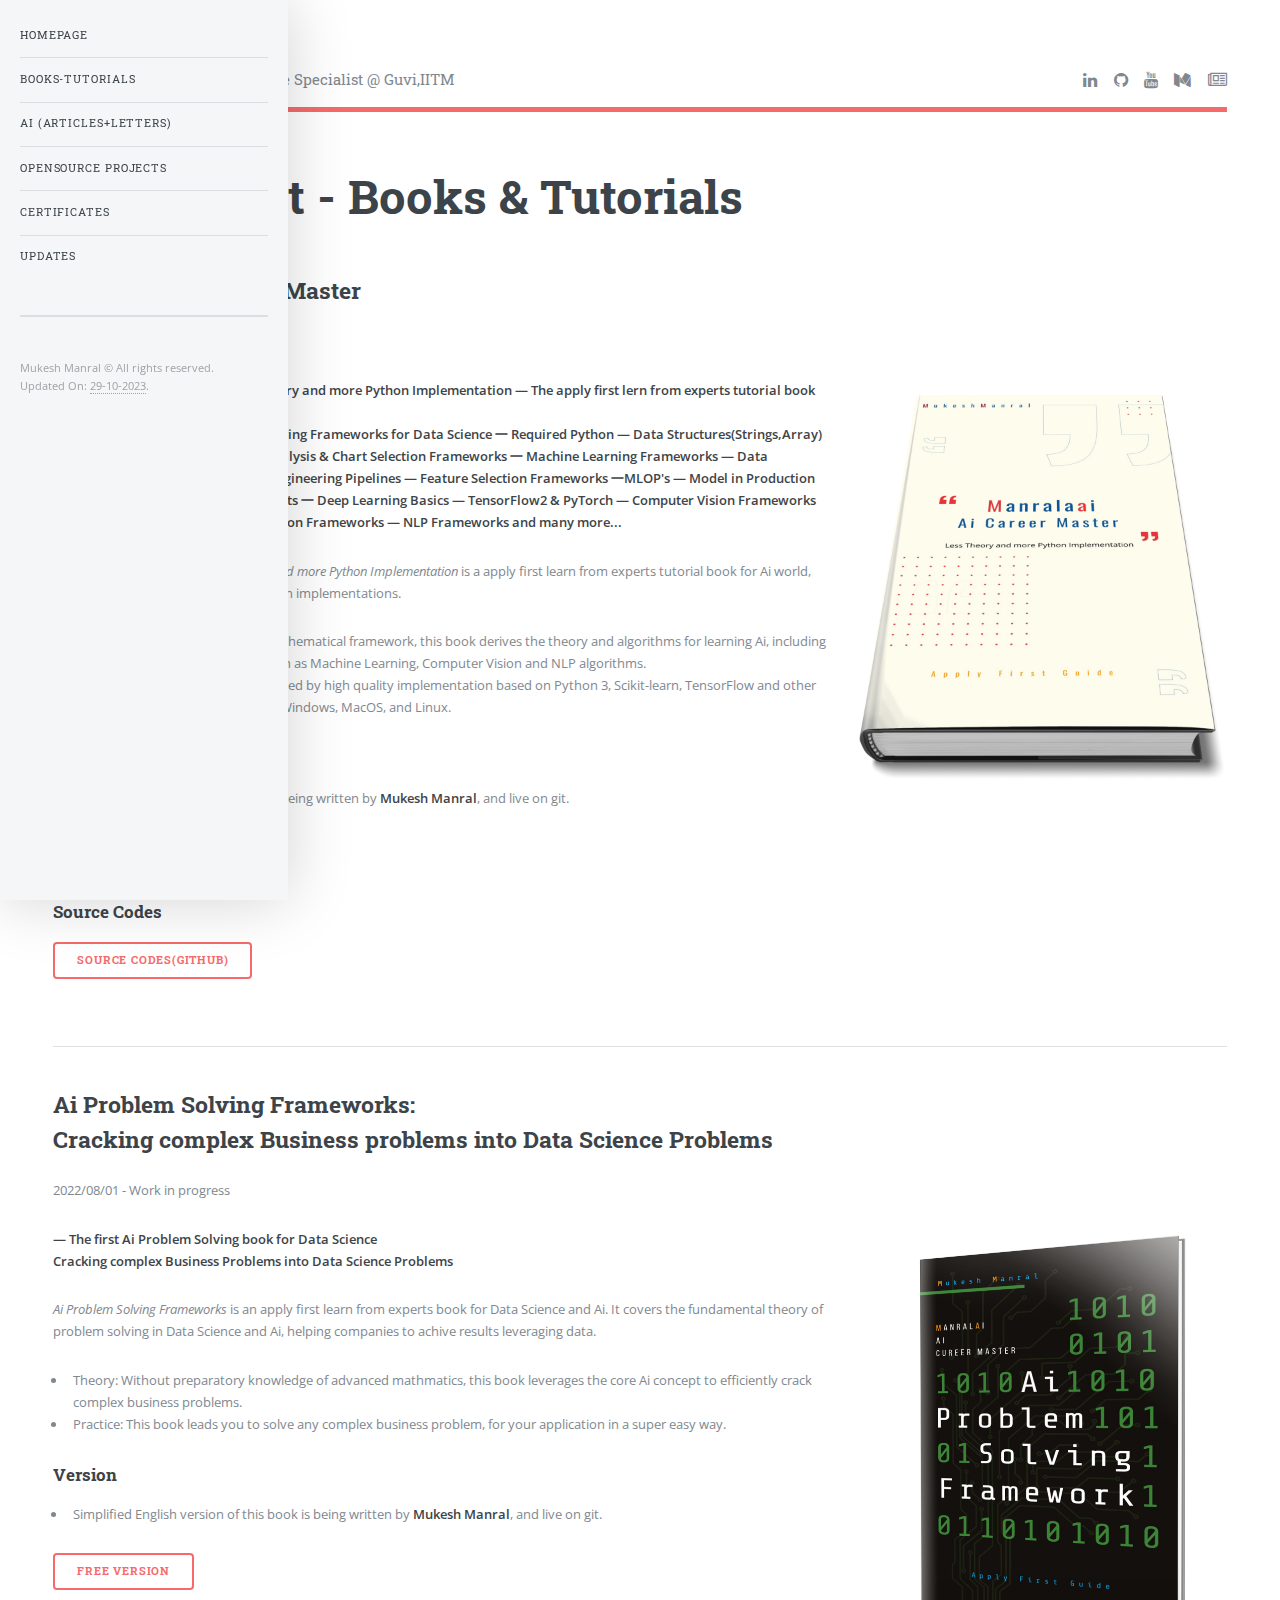
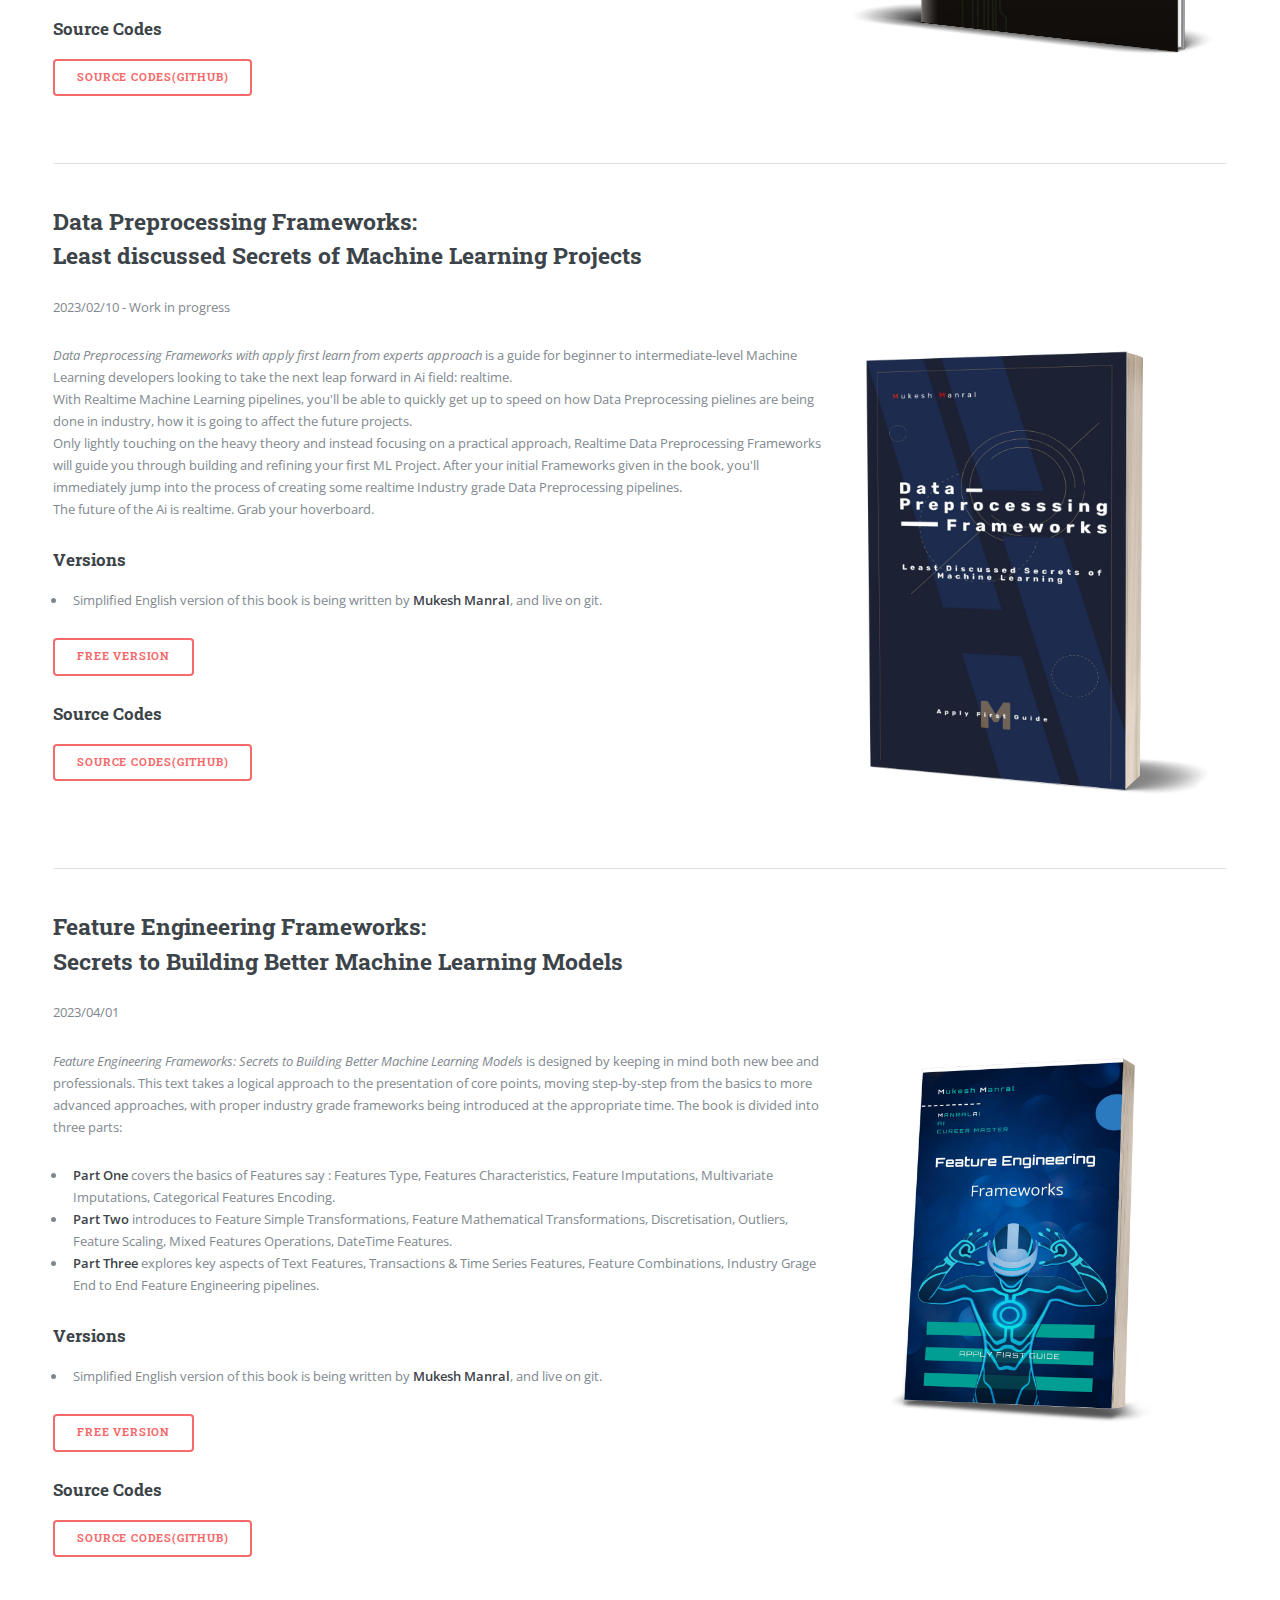
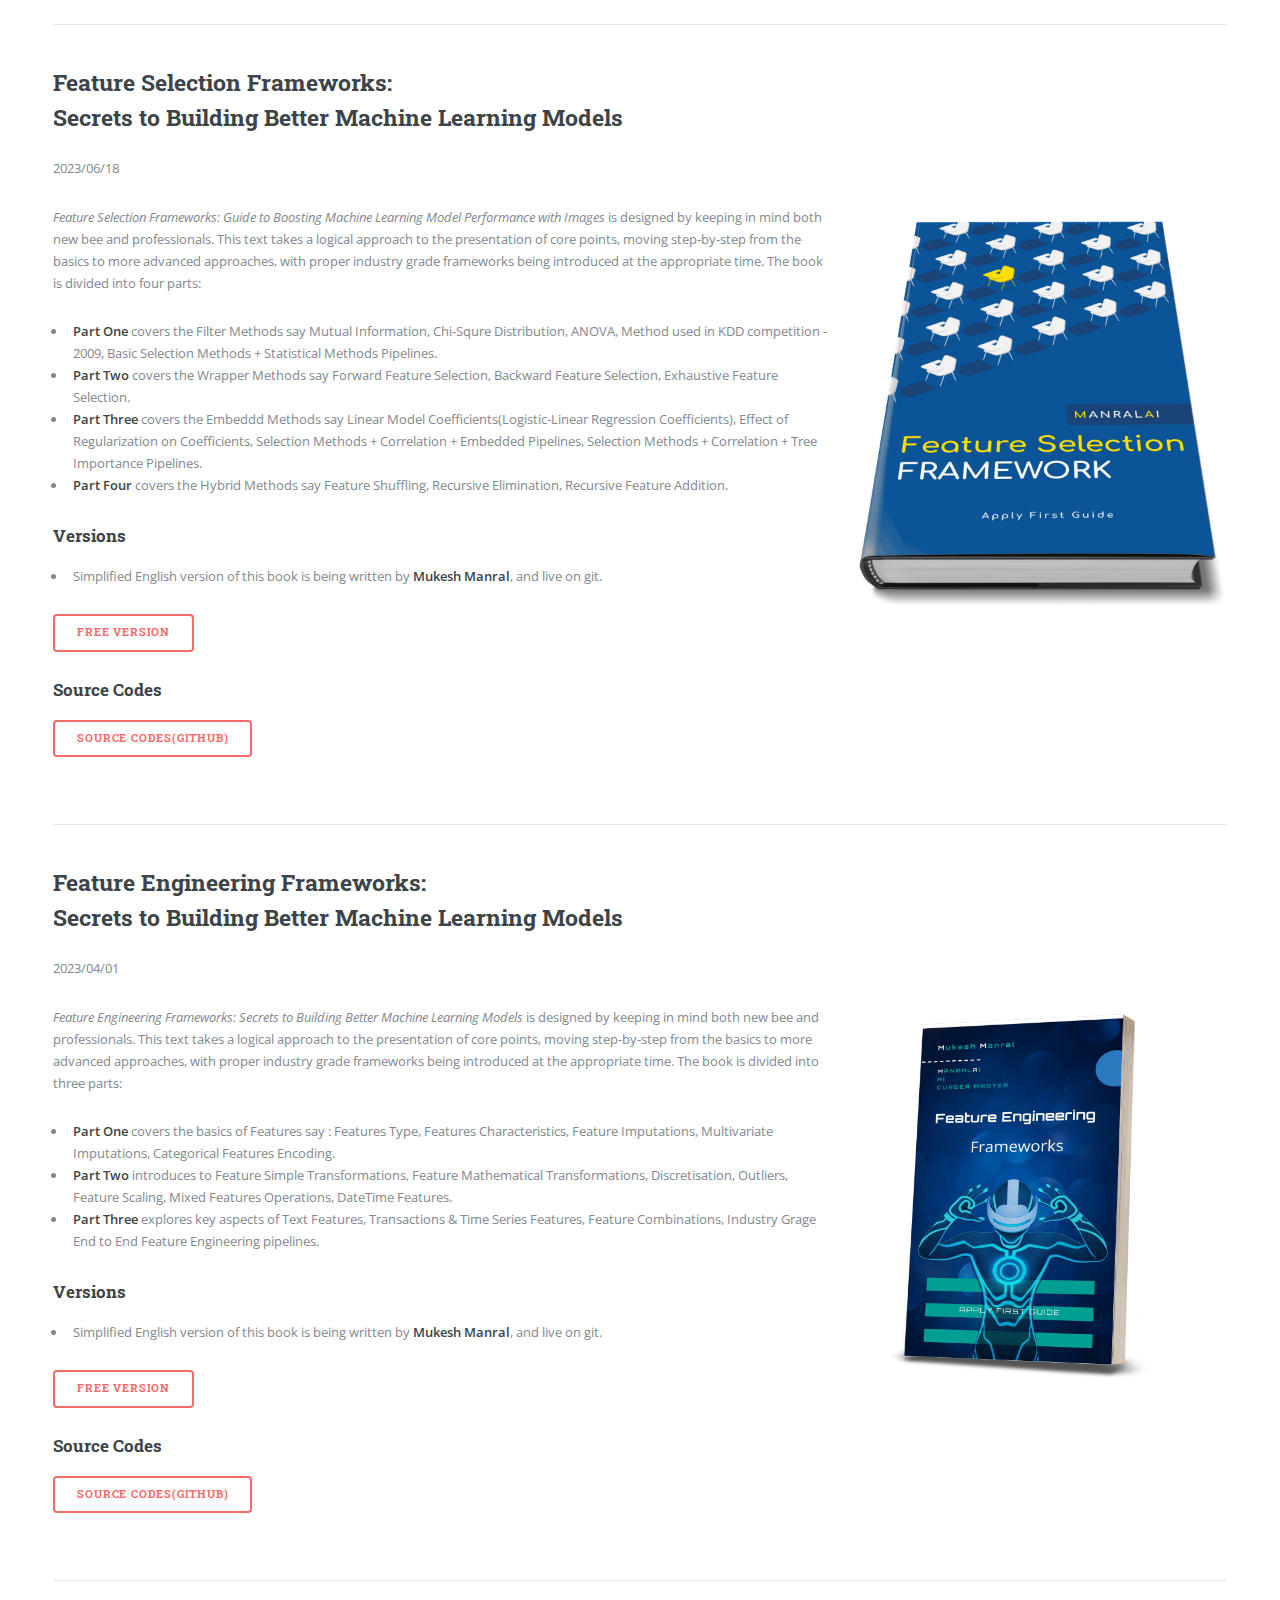
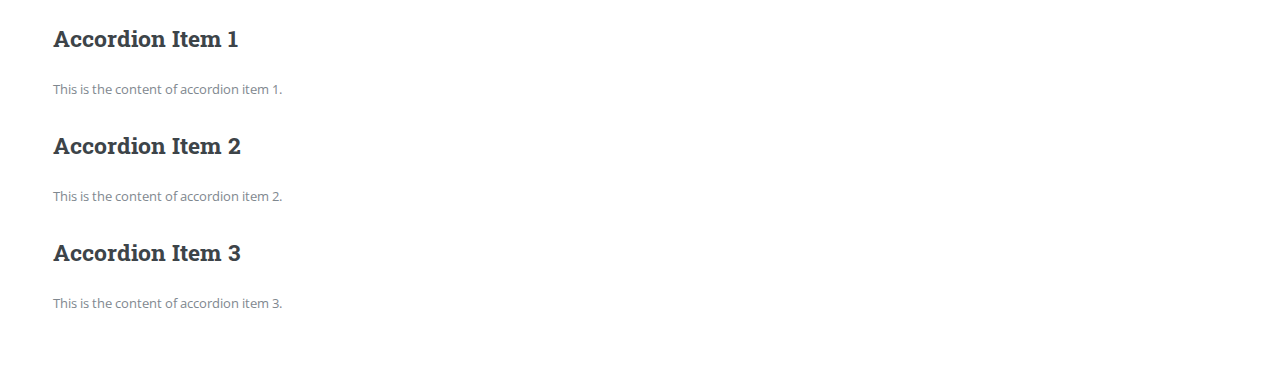
==== book.html @ 551c44ee "updated original code" ====
<!DOCTYPE HTML>
<html>
  <head>
    <title>Mukesh Manral - Books & Courses</title>
    <meta charset="utf-8" />
    <meta name="viewport" content="width=device-width, initial-scale=1, user-scalable=no" />
    <link rel="stylesheet" href="assets/css/main.css" />
  </head>
  <body class="is-preload">
    
    <!-- Wrapper -->
      <div id="wrapper">
        
        <!-- Main -->
          <div id="main">
            <div class="inner">
              
              <!-- Header -->
                <header id="header">
                  <a href="index.html" class="logo"><strong>Mukesh Manral</strong>, ex-Data Science Specialist @ Guvi,IITM </a>
                  <ul class="icons">
                    <li><a href="https://www.linkedin.com/in/mukesh-manral" class="icon fa-linkedin"><span class="label">Linkedin</span></a></li>
                    <li><a href="https://github.com/MvMukesh" class="icon fa-github"><span class="label">Github</span></a></li>
                    <li><a href="https://www.youtube.com/@manralai" class="icon fa-youtube"><span class="label">Youtube</span></a></li>
                    <li><a href="https://medium.com/@manralai/lists" class="icon fa-medium"><span class="label">Medium</span></a></li>
                    <li><a href="https://www.linkedin.com/newsletters/6872441622500585472/" class="icon fa-newspaper-o"><span class="label">NewsLetter</span></a></li>
                    <!--
                    <li><a href="https://www.facebook.com/" class="icon fa-facebook"><span class="label">Facebook</span></a></li>
                    <li><a href="https://scholar.google.com/citations?user=" class="icon fa-google"><span class="label">Google</span></a></li>
                    <li><a href="https://twitter.com/" class="icon fa-twitter"><span class="label">Twitter</span></a></li>
                    -->
                  </ul>
                </header>
              
              <!-- Content -->
                <section>
                  <header class="main">
                    <h1>Apply First - Books & Tutorials</h1>
                  </header>
                  
                  <h2 id="aiCarrerMaster">Manralai - Ai Career Master </h2>
                  <p>2022/03/01 - Work in progress</p>
                  <div class="row">
                    <div class="col-8 col-12-medium">
                      <p><strong><u>Manralai-Ai Career Master:</u> Less Theory and more Python Implementation — The apply first lern from experts tutorial book covering all implementations. <br/>Statistics Frameworks 一Problem Solving Frameworks for Data Science 一 Required Python — Data Structures(Strings,Array) and Algorithms in Python 一 Data Analysis & Chart Selection Frameworks 一 Machine Learning Frameworks — Data Preprocessing Pipelines — Feature Engineering Pipelines — Feature Selection Frameworks 一MLOP's — Model in Production — Monitoring and Testing Deployments 一 Deep Learning Basics — TensorFlow2 & PyTorch — Computer Vision Frameworks — Image Classification, Object Detection Frameworks — NLP Frameworks and many more...</strong>
                      </p>
                      <p><i>Manralai-Ai Career Master: Less Theory and more Python Implementation</i> is a apply first learn from experts tutorial book for Ai world, with explanation of theory using Python implementations.</p>
                      <ul>
                        <li>Theory: Starting from a uniform mathematical framework, this book derives the theory and algorithms for learning Ai, including all major algorithms of Ai world, such as Machine Learning, Computer Vision and NLP algorithms.</li>
                        <li>Practice: Every chapter is accompanied by high quality implementation based on Python 3, Scikit-learn, TensorFlow and other required libs, fully compatible with Windows, MacOS, and Linux.</li>
                      </ul>
                      <h3>Version</h3>
                      <ul>
                        <li>First English version of this book is being written by <strong>Mukesh Manral</strong>, and live on git.</li>
                      </ul>
                      <ul class="actions">
                        <li><a href="https://github.com/MvMukesh/Manralai-AiCareerMaster" class="button">Free Version</a></li>
                        <!-- <li><a href="http://www.amazon.com/TO-BE-UPPDATED" class="button">Buy in Amazon</a></li> -->
                      </ul>
                      <h3>Source Codes</h3>
                      <ul class="actions">
                        <li><a href="https://github.com/MvMukesh/Manralai-AiCareerMaster" class="button">Source Codes(GitHub)</a></li>
                      </ul>
                    </div>
                    <div class="col-4 col-12-medium">
                      <span class="image fit">
                        <img src="images/book/manralai-book.png" alt="book_coveruky" />
                        <!--<img src="images/book/rlzh2023.jpg" alt="" /> 
                        <img src="images/book/rl.jpg" alt="" /> -->
                      </span>
                    </div>
                  </div>
                  
                  <hr class="major" />
                  
                  <h2 id="problemSolving">Ai Problem Solving Frameworks: <br/> Cracking complex Business problems into Data Science Problems</h2>
                  <p>2022/08/01  - Work in progress</p>
                  <div class="row">
                    <div class="col-8 col-12-medium">
                      <p><strong> — The first Ai Problem Solving book for Data Science<br/> Cracking complex Business Problems into Data Science Problems</strong></p>
                      <p><i>Ai Problem Solving Frameworks</i> is an apply first learn from experts book for Data Science and Ai. It covers the fundamental theory of problem solving in Data Science and Ai, helping companies to achive results leveraging data.</p>
                      <ul>
                        <li>Theory: Without preparatory knowledge of advanced mathmatics, this book leverages the core Ai concept to efficiently crack complex business problems.</li>
                        <li>Practice: This book leads you to solve any complex business problem, for your application in a super easy way.</li>
                      </ul>
                      <h3>Version</h3>
                      <ul>
                        <li>Simplified English version of this book is being written by <strong>Mukesh Manral</strong>, and live on git.</li>
                      </ul>
                      <ul class="actions">
                        <li><a href="https://github.com/MvMukesh/ProblemSolving-FrameWork-ML" class="button">Free Version</a></li>
                      </ul>
                      <h3>Source Codes</h3>
                      <ul class="actions">
                        <li><a href="https://github.com/MvMukesh/ProblemSolving-FrameWork-ML" class="button">SOURCE CODES(GITHUB)</a></li>
                      </ul>
                    </div>
                    <div class="col-4 col-12-medium">
                      <span class="image fit">
                        <img src="images/book/problemSolving-book.png" alt="book_cover" />
                      </span>
                    </div>
                  </div>
                  
                  <hr class="major" />
                  
                  <h2 id="dataPreprocessing">Data Preprocessing Frameworks: <br/> Least discussed Secrets of Machine Learning Projects</h2>
                  <p>2023/02/10 - Work in progress</p>
                  <div class="row">
                    <div class="col-8 col-12-medium">
                      <p><i>Data Preprocessing Frameworks with apply first learn from experts approach</i> is a guide for beginner to intermediate-level Machine Learning developers looking to take the next leap forward in Ai field: realtime.<br/>
                        With Realtime Machine Learning pipelines, you'll be able to quickly get up to speed on how Data Preprocessing pielines are being done in industry, how it is going to affect the future projects.<br/>
                        Only lightly touching on the heavy theory and instead focusing on a practical approach, Realtime Data Preprocessing Frameworks will guide you through building and refining your first ML Project. After your initial Frameworks given in the book, you'll immediately jump into the process of creating some realtime Industry grade Data Preprocessing pipelines.<br/>
                        The future of the Ai is realtime. Grab your hoverboard.
                      </p>
                      <h3>Versions</h3>
                      <ul>
                        <li>Simplified English version of this book is being written by <strong>Mukesh Manral</strong>, and live on git.</li>
                      </ul>
                      <ul class="actions">
                        <li><a href="https://github.com/MvMukesh/DataPreprocessing-Framework-ML" class="button">Free Version</a></li>
                      </ul>
                      <h3>Source Codes</h3>
                      <ul class="actions">
                        <li><a href="https://github.com/MvMukesh/DataPreprocessing-Framework-ML" class="button">SOURCE CODES(GITHUB)</a></li>
                      </ul>
                    </div>
                    <div class="col-4 col-12-medium">
                      <span class="image fit">
                        <img src="images/book/preprocess.png" alt="" />
                      </span>
                    </div>
                  </div>
                  
                  <hr class="major" />
                  
                  <h2 id="featureEngineering">Feature Engineering Frameworks: <br/>Secrets to Building Better Machine Learning Models</h2>
                  <p>2023/04/01</p>
                  <div class="row">
                    <div class="col-8 col-12-medium">
                      <p><i>Feature Engineering Frameworks: Secrets to Building Better Machine Learning Models</i> is designed by keeping in mind both new bee and professionals. This text takes a logical approach to the presentation of core points, moving step-by-step from the basics to more advanced approaches, with proper industry grade frameworks being introduced at the appropriate time. The book is divided into three parts:</p>
                      <ul>
                        <li><strong>Part One</strong> covers the basics of Features say : Features Type, Features Characteristics, Feature Imputations, Multivariate Imputations, Categorical Features Encoding.</li>
                        <li><strong>Part Two</strong> introduces to Feature Simple Transformations, Feature Mathematical Transformations, Discretisation, Outliers, Feature Scaling, Mixed Features Operations, DateTime Features.</li>
                        <li><strong>Part Three</strong> explores key aspects of Text Features, Transactions & Time Series Features, Feature Combinations, Industry Grage End to End Feature Engineering pipelines.</li>
                      </ul>
                      <h3>Versions</h3>
                      <ul>
                        <li>Simplified English version of this book is being written by <strong>Mukesh Manral</strong>, and live on git.</li>
                      </ul>
                      <ul class="actions">
                        <li><a href="https://github.com/MvMukesh/FeatureEngineering-Framework-ML" class="button">Free Version</a></li>
                      </ul>
                      <h3>Source Codes</h3>
                      <ul class="actions">
                        <li><a href="https://github.com/MvMukesh/FeatureEngineering-Framework-ML" class="button">Source Codes(GitHub)</a></li>
                      </ul>
                    </div>
                    <div class="col-4 col-12-medium">
                      <span class="image fit">
                        <img src="images/book/features-book.png" alt="" />
                      </span>
                    </div>
                  </div>
                  
                  <hr class="major" />
                  
                  <h2 id="featureSelection">Feature Selection Frameworks: <br/>Secrets to Building Better Machine Learning Models</h2>
                  <p>2023/06/18</p>
                  <div class="row">
                    <div class="col-8 col-12-medium">
                      <p><i>Feature Selection Frameworks: Guide to Boosting Machine Learning Model Performance with Images</i> is designed by keeping in mind both new bee and professionals. This text takes a logical approach to the presentation of core points, moving step-by-step from the basics to more advanced approaches, with proper industry grade frameworks being introduced at the appropriate time. The book is divided into four parts:</p>
                      <ul>
                        <li><strong>Part One</strong> covers the Filter Methods say Mutual Information, Chi-Squre Distribution, ANOVA, Method used in KDD competition - 2009, Basic Selection Methods + Statistical Methods Pipelines.</li>
                        <li><strong>Part Two</strong> covers the Wrapper Methods say Forward Feature Selection, Backward Feature Selection, Exhaustive Feature Selection.</li>
                        <li><strong>Part Three</strong> covers the Embeddd Methods say Linear Model Coefficients(Logistic-Linear Regression Coefficients), Effect of Regularization on Coefficients, Selection Methods + Correlation + Embedded Pipelines, Selection Methods + Correlation + Tree Importance Pipelines.</li>
                        <li><strong>Part Four</strong> covers the Hybrid Methods say Feature Shuffling, Recursive Elimination, Recursive Feature Addition.</li>
                      </ul>
                      <h3>Versions</h3>
                      <ul>
                        <li>Simplified English version of this book is being written by <strong>Mukesh Manral</strong>, and live on git.</li>
                      </ul>
                      <ul class="actions">
                        <li><a href="https://github.com/MvMukesh/FeatureSelection-Framework-ML" class="button">Free Version</a></li>
                      </ul>
                      <h3>Source Codes</h3>
                      <ul class="actions">
                        <li><a href="https://github.com/MvMukesh/FeatureSelection-Framework-ML" class="button">Source Codes(GitHub)</a></li>
                      </ul>
                    </div>
                    <div class="col-4 col-12-medium">
                      <span class="image fit">
                        <img src="images/book/selection-book.png" alt="" />
                      </span>
                    </div>
                  </div>
                                    
                  <hr class="major" />
                  
                  <h2 id="featureEngineering">Feature Engineering Frameworks: <br/>Secrets to Building Better Machine Learning Models</h2>
                  <p>2023/04/01</p>
                  <div class="row">
                    <div class="col-8 col-12-medium">
                      <p><i>Feature Engineering Frameworks: Secrets to Building Better Machine Learning Models</i> is designed by keeping in mind both new bee and professionals. This text takes a logical approach to the presentation of core points, moving step-by-step from the basics to more advanced approaches, with proper industry grade frameworks being introduced at the appropriate time. The book is divided into three parts:</p>
                      <ul>
                        <li><strong>Part One</strong> covers the basics of Features say : Features Type, Features Characteristics, Feature Imputations, Multivariate Imputations, Categorical Features Encoding.</li>
                        <li><strong>Part Two</strong> introduces to Feature Simple Transformations, Feature Mathematical Transformations, Discretisation, Outliers, Feature Scaling, Mixed Features Operations, DateTime Features.</li>
                        <li><strong>Part Three</strong> explores key aspects of Text Features, Transactions & Time Series Features, Feature Combinations, Industry Grage End to End Feature Engineering pipelines.</li>
                      </ul>
                      <h3>Versions</h3>
                      <ul>
                        <li>Simplified English version of this book is being written by <strong>Mukesh Manral</strong>, and live on git.</li>
                      </ul>
                      <ul class="actions">
                        <li><a href="https://github.com/MvMukesh/FeatureEngineering-Framework-ML" class="button">Free Version</a></li>
                      </ul>
                      <h3>Source Codes</h3>
                      <ul class="actions">
                        <li><a href="https://github.com/MvMukesh/FeatureEngineering-Framework-ML" class="button">Source Codes(GitHub)</a></li>
                      </ul>
                    </div>
                    <div class="col-4 col-12-medium">
                      <span class="image fit">
                        <img src="images/book/features-book.png" alt="" />
                      </span>
                    </div>
                  </div>
                                    
                  <hr class="major" />

                  <!-- New Code for Accord -->
                  <div class="accordion">
                    <div class="accordion-item">
                      <div class="accordion-item-header">
                        <h2>Accordion Item 1</h2>
                      </div>
                      <div class="accordion-item-body">
                        <p>This is the content of accordion item 1.</p>
                      </div>
                    </div>
                  
                    <div class="accordion-item">
                      <div class="accordion-item-header">
                        <h2>Accordion Item 2</h2>
                      </div>
                      <div class="accordion-item-body">
                        <p>This is the content of accordion item 2.</p>
                      </div>
                    </div>
                  
                    <div class="accordion-item">
                      <div class="accordion-item-header">
                        <h2>Accordion Item 3</h2>
                      </div>
                      <div class="accordion-item-body">
                        <p>This is the content of accordion item 3.</p>
                      </div>
                    </div>
                  </div>                  

                </section>  
            </div>
          </div>
        
        <!-- Sidebar -->
          <div id="sidebar">
            <div class="inner">
              
              <!-- Menu -->
                <nav id="menu">
                  <ul>
                    <li><a href="index.html">Homepage</a></li>
                    <li><a href="book.html">Books-Tutorials</a></li>
                    <li><a href="article.html">Ai (Articles+Letters)</a></li>
                    <li><a href="honor.html">OpenSource Projects</a></li>
                    <li><a href="certificate.html">Certificates</a></li>
                    <li><a href="news.html">Updates</a></li>
                  </ul>
                </nav>
              
              <!-- Footer -->
                <footer id="footer">
                  <p class="copyright">Mukesh Manral &copy; All rights reserved.<br/>
                    Updated On: <a>29-10-2023</a>.
                  </p>
                </footer>
            
            </div>
          </div>
        
      </div>
    
    <!-- Scripts -->
      <script src="assets/js/jquery.min.js"></script>
      <script src="assets/js/browser.min.js"></script>
      <script src="assets/js/breakpoints.min.js"></script>
      <script src="assets/js/util.js"></script>
      <script src="assets/js/main.js"></script>
  
  </body>
</html>
 
                </section>
            </div>
          </div>
        
        <!-- Sidebar -->
          <div id="sidebar">
            <div class="inner">
              
              <!-- Menu -->
                <nav id="menu">
                  <ul>
                    <li><a href="index.html">Homepage</a></li>
                    <li><a href="book.html">Books-Tutorials</a></li>
                    <li><a href="article.html">Ai (Articles+Letters)</a></li>
                    <li><a href="honor.html">OpenSource Projects</a></li>
                    <li><a href="certificate.html">Certificates</a></li>
                    <li><a href="news.html">Updates</a></li>
                  </ul>
                </nav>
              
              <!-- Footer -->
                <footer id="footer">
                  <p class="copyright">Mukesh Manral &copy; All rights reserved.<br/>
                    Updated On: <a>29-10-2023</a>.
                  </p>
                </footer>
            
            </div>
          </div>
        
      </div>
    
    <!-- Scripts -->
      <script src="assets/js/jquery.min.js"></script>
      <script src="assets/js/browser.min.js"></script>
      <script src="assets/js/breakpoints.min.js"></script>
      <script src="assets/js/util.js"></script>
      <script src="assets/js/main.js"></script>
  
  </body>
</html>
---- assets/css/main.css ----
@import url(font-awesome.min.css);
@import url("https://fonts.googleapis.com/css?family=Open+Sans:400,600,400italic,600italic|Roboto+Slab:400,700");

/*
	Editorial by HTML5 UP
	html5up.net | @ajlkn
	Free for personal and commercial use under the CCA 3.0 license (html5up.net/license)
*/

html, body, div, span, applet, object,
iframe, h1, h2, h3, h4, h5, h6, p, blockquote,
pre, a, abbr, acronym, address, big, cite,
code, del, dfn, em, img, ins, kbd, q, s, samp,
small, strike, strong, sub, sup, tt, var, b,
u, i, center, dl, dt, dd, ol, ul, li, fieldset,
form, label, legend, table, caption, tbody,
tfoot, thead, tr, th, td, article, aside,
canvas, details, embed, figure, figcaption,
footer, header, hgroup, menu, nav, output, ruby,
section, summary, time, mark, audio, video {
	margin: 0;
	padding: 0;
	border: 0;
	font-size: 100%;
	font: inherit;
	vertical-align: baseline;}

article, aside, details, figcaption, figure,
footer, header, hgroup, menu, nav, section {
	display: block;}

body {
	line-height: 1;
}

ol, ul {
	list-style: none;
}

blockquote, q {
	quotes: none;
}

	blockquote:before, blockquote:after, q:before, q:after {
		content: '';
		content: none;
	}

table {
	border-collapse: collapse;
	border-spacing: 0;
}

body {
	-webkit-text-size-adjust: none;
}

mark {
	background-color: transparent;
	color: inherit;
}

input::-moz-focus-inner {
	border: 0;
	padding: 0;
}

input, select, textarea {
	-moz-appearance: none;
	-webkit-appearance: none;
	-ms-appearance: none;
	appearance: none;
}

/* Basic */

	@-ms-viewport {
		width: device-width;
	}

	body {
		-ms-overflow-style: scrollbar;
	}

	@media screen and (max-width: 480px) {

		html, body {
			min-width: 320px;
		}

	}

	html {
		box-sizing: border-box;
	}

	*, *:before, *:after {
		box-sizing: inherit;
	}

	body {
		background: #ffffff;
	}

		body.is-preload *, body.is-preload *:before, body.is-preload *:after, body.is-resizing *, body.is-resizing *:before, body.is-resizing *:after {
			-moz-animation: none !important;
			-webkit-animation: none !important;
			-ms-animation: none !important;
			animation: none !important;
			-moz-transition: none !important;
			-webkit-transition: none !important;
			-ms-transition: none !important;
			transition: none !important;
		}

/* Type */

	body, input, select, textarea {
		color: #7f888f;
		font-family: "Open Sans", sans-serif;
		font-size: 13pt;
		font-weight: 400;
		line-height: 1.65;
	}

		@media screen and (max-width: 1680px) {

			body, input, select, textarea {
				font-size: 11pt;
			}

		}

		@media screen and (max-width: 1280px) {

			body, input, select, textarea {
				font-size: 10pt;
			}

		}

		@media screen and (max-width: 360px) {

			body, input, select, textarea {
				font-size: 9pt;
			}

		}

	a {
		-moz-transition: color 0.2s ease-in-out, border-bottom-color 0.2s ease-in-out;
		-webkit-transition: color 0.2s ease-in-out, border-bottom-color 0.2s ease-in-out;
		-ms-transition: color 0.2s ease-in-out, border-bottom-color 0.2s ease-in-out;
		transition: color 0.2s ease-in-out, border-bottom-color 0.2s ease-in-out;
		border-bottom: dotted 1px;
		color: #f56a6a;
		text-decoration: none;
	}

		a:hover {
			border-bottom-color: #f56a6a;
			color: #f56a6a !important;
		}

			a:hover strong {
				color: inherit;
			}

	strong, b {
		color: #3d4449;
		font-weight: 600;
	}

	em, i {
		font-style: italic;
	}

	p {
		margin: 0 0 2em 0;
	}

	h1, h2, h3, h4, h5, h6 {
		color: #3d4449;
		font-family: "Roboto Slab", serif;
		font-weight: 700;
		line-height: 1.5;
		margin: 0 0 1em 0;
	}

		h1 a, h2 a, h3 a, h4 a, h5 a, h6 a {
			color: inherit;
			text-decoration: none;
			border-bottom: 0;
		}

	h1 {
		font-size: 4em;
		margin: 0 0 0.5em 0;
		line-height: 1.3;
	}

	h2 {
		font-size: 1.75em;
	}

	h3 {
		font-size: 1.25em;
	}

	h4 {
		font-size: 1.1em;
	}

	h5 {
		font-size: 0.9em;
	}

	h6 {
		font-size: 0.7em;
	}

	@media screen and (max-width: 1680px) {

		h1 {
			font-size: 3.5em;
		}

	}

	@media screen and (max-width: 980px) {

		h1 {
			font-size: 3.25em;
		}

	}

	@media screen and (max-width: 736px) {

		h1 {
			font-size: 2em;
			line-height: 1.4;
		}

		h2 {
			font-size: 1.5em;
		}

	}

	sub {
		font-size: 0.8em;
		position: relative;
		top: 0.5em;
	}

	sup {
		font-size: 0.8em;
		position: relative;
		top: -0.5em;
	}

	blockquote {
		border-left: solid 3px rgba(210, 215, 217, 0.75);
		font-style: italic;
		margin: 0 0 2em 0;
		padding: 0.5em 0 0.5em 2em;
	}

	code {
		background: rgba(230, 235, 237, 0.25);
		border-radius: 0.375em;
		border: solid 1px rgba(210, 215, 217, 0.75);
		font-family: "Courier New", monospace;
		font-size: 0.9em;
		margin: 0 0.25em;
		padding: 0.25em 0.65em;
	}

	pre {
		-webkit-overflow-scrolling: touch;
		font-family: "Courier New", monospace;
		font-size: 0.9em;
		margin: 0 0 2em 0;
	}

		pre code {
			display: block;
			line-height: 1.75;
			padding: 1em 1.5em;
			overflow-x: auto;
		}

	hr {
		border: 0;
		border-bottom: solid 1px rgba(210, 215, 217, 0.75);
		margin: 2em 0;
	}

		hr.major {
			margin: 3em 0;
		}

	.align-left {
		text-align: left;
	}

	.align-center {
		text-align: center;
	}

	.align-right {
		text-align: right;
	}

/* Row */

	.row {
		display: flex;
		flex-wrap: wrap;
		box-sizing: border-box;
		align-items: stretch;
	}

		.row > * {
			box-sizing: border-box;
		}

		.row.gtr-uniform > * > :last-child {
			margin-bottom: 0;
		}

		.row.aln-left {
			justify-content: flex-start;
		}

		.row.aln-center {
			justify-content: center;
		}

		.row.aln-right {
			justify-content: flex-end;
		}

		.row.aln-top {
			align-items: flex-start;
		}

		.row.aln-middle {
			align-items: center;
		}

		.row.aln-bottom {
			align-items: flex-end;
		}

		.row > .imp {
			order: -1;
		}

		.row > .col-1 {
			width: 8.3333333333%;
		}

		.row > .off-1 {
			margin-left: 8.3333333333%;
		}

		.row > .col-2 {
			width: 16.6666666667%;
		}

		.row > .off-2 {
			margin-left: 16.6666666667%;
		}

		.row > .col-3 {
			width: 25%;
		}

		.row > .off-3 {
			margin-left: 25%;
		}

		.row > .col-4 {
			width: 33.3333333333%;
		}

		.row > .off-4 {
			margin-left: 33.3333333333%;
		}

		.row > .col-5 {
			width: 41.6666666667%;
		}

		.row > .off-5 {
			margin-left: 41.6666666667%;
		}

		.row > .col-6 {
			width: 50%;
		}

		.row > .off-6 {
			margin-left: 50%;
		}

		.row > .col-7 {
			width: 58.3333333333%;
		}

		.row > .off-7 {
			margin-left: 58.3333333333%;
		}

		.row > .col-8 {
			width: 66.6666666667%;
		}

		.row > .off-8 {
			margin-left: 66.6666666667%;
		}

		.row > .col-9 {
			width: 75%;
		}

		.row > .off-9 {
			margin-left: 75%;
		}

		.row > .col-10 {
			width: 83.3333333333%;
		}

		.row > .off-10 {
			margin-left: 83.3333333333%;
		}

		.row > .col-11 {
			width: 91.6666666667%;
		}

		.row > .off-11 {
			margin-left: 91.6666666667%;
		}

		.row > .col-12 {
			width: 100%;
		}

		.row > .off-12 {
			margin-left: 100%;
		}

		.row.gtr-0 {
			margin-top: 0;
			margin-left: 0em;
		}

			.row.gtr-0 > * {
				padding: 0 0 0 0em;
			}

			.row.gtr-0.gtr-uniform {
				margin-top: 0em;
			}

				.row.gtr-0.gtr-uniform > * {
					padding-top: 0em;
				}

		.row.gtr-25 {
			margin-top: 0;
			margin-left: -0.375em;
		}

			.row.gtr-25 > * {
				padding: 0 0 0 0.375em;
			}

			.row.gtr-25.gtr-uniform {
				margin-top: -0.375em;
			}

				.row.gtr-25.gtr-uniform > * {
					padding-top: 0.375em;
				}

		.row.gtr-50 {
			margin-top: 0;
			margin-left: -0.75em;
		}

			.row.gtr-50 > * {
				padding: 0 0 0 0.75em;
			}

			.row.gtr-50.gtr-uniform {
				margin-top: -0.75em;
			}

				.row.gtr-50.gtr-uniform > * {
					padding-top: 0.75em;
				}

		.row {
			margin-top: 0;
			margin-left: -1.5em;
		}

			.row > * {
				padding: 0 0 0 1.5em;
			}

			.row.gtr-uniform {
				margin-top: -1.5em;
			}

				.row.gtr-uniform > * {
					padding-top: 1.5em;
				}

		.row.gtr-150 {
			margin-top: 0;
			margin-left: -2.25em;
		}

			.row.gtr-150 > * {
				padding: 0 0 0 2.25em;
			}

			.row.gtr-150.gtr-uniform {
				margin-top: -2.25em;
			}

				.row.gtr-150.gtr-uniform > * {
					padding-top: 2.25em;
				}

		.row.gtr-200 {
			margin-top: 0;
			margin-left: -3em;
		}

			.row.gtr-200 > * {
				padding: 0 0 0 3em;
			}

			.row.gtr-200.gtr-uniform {
				margin-top: -3em;
			}

				.row.gtr-200.gtr-uniform > * {
					padding-top: 3em;
				}

		@media screen and (max-width: 1680px) {

			.row {
				display: flex;
				flex-wrap: wrap;
				box-sizing: border-box;
				align-items: stretch;
			}

				.row > * {
					box-sizing: border-box;
				}

				.row.gtr-uniform > * > :last-child {
					margin-bottom: 0;
				}

				.row.aln-left {
					justify-content: flex-start;
				}

				.row.aln-center {
					justify-content: center;
				}

				.row.aln-right {
					justify-content: flex-end;
				}

				.row.aln-top {
					align-items: flex-start;
				}

				.row.aln-middle {
					align-items: center;
				}

				.row.aln-bottom {
					align-items: flex-end;
				}

				.row > .imp-xlarge {
					order: -1;
				}

				.row > .col-1-xlarge {
					width: 8.3333333333%;
				}

				.row > .off-1-xlarge {
					margin-left: 8.3333333333%;
				}

				.row > .col-2-xlarge {
					width: 16.6666666667%;
				}

				.row > .off-2-xlarge {
					margin-left: 16.6666666667%;
				}

				.row > .col-3-xlarge {
					width: 25%;
				}

				.row > .off-3-xlarge {
					margin-left: 25%;
				}

				.row > .col-4-xlarge {
					width: 33.3333333333%;
				}

				.row > .off-4-xlarge {
					margin-left: 33.3333333333%;
				}

				.row > .col-5-xlarge {
					width: 41.6666666667%;
				}

				.row > .off-5-xlarge {
					margin-left: 41.6666666667%;
				}

				.row > .col-6-xlarge {
					width: 50%;
				}

				.row > .off-6-xlarge {
					margin-left: 50%;
				}

				.row > .col-7-xlarge {
					width: 58.3333333333%;
				}

				.row > .off-7-xlarge {
					margin-left: 58.3333333333%;
				}

				.row > .col-8-xlarge {
					width: 66.6666666667%;
				}

				.row > .off-8-xlarge {
					margin-left: 66.6666666667%;
				}

				.row > .col-9-xlarge {
					width: 75%;
				}

				.row > .off-9-xlarge {
					margin-left: 75%;
				}

				.row > .col-10-xlarge {
					width: 83.3333333333%;
				}

				.row > .off-10-xlarge {
					margin-left: 83.3333333333%;
				}

				.row > .col-11-xlarge {
					width: 91.6666666667%;
				}

				.row > .off-11-xlarge {
					margin-left: 91.6666666667%;
				}

				.row > .col-12-xlarge {
					width: 100%;
				}

				.row > .off-12-xlarge {
					margin-left: 100%;
				}

				.row.gtr-0 {
					margin-top: 0;
					margin-left: 0em;
				}

					.row.gtr-0 > * {
						padding: 0 0 0 0em;
					}

					.row.gtr-0.gtr-uniform {
						margin-top: 0em;
					}

						.row.gtr-0.gtr-uniform > * {
							padding-top: 0em;
						}

				.row.gtr-25 {
					margin-top: 0;
					margin-left: -0.375em;
				}

					.row.gtr-25 > * {
						padding: 0 0 0 0.375em;
					}

					.row.gtr-25.gtr-uniform {
						margin-top: -0.375em;
					}

						.row.gtr-25.gtr-uniform > * {
							padding-top: 0.375em;
						}

				.row.gtr-50 {
					margin-top: 0;
					margin-left: -0.75em;
				}

					.row.gtr-50 > * {
						padding: 0 0 0 0.75em;
					}

					.row.gtr-50.gtr-uniform {
						margin-top: -0.75em;
					}

						.row.gtr-50.gtr-uniform > * {
							padding-top: 0.75em;
						}

				.row {
					margin-top: 0;
					margin-left: -1.5em;
				}

					.row > * {
						padding: 0 0 0 1.5em;
					}

					.row.gtr-uniform {
						margin-top: -1.5em;
					}

						.row.gtr-uniform > * {
							padding-top: 1.5em;
						}

				.row.gtr-150 {
					margin-top: 0;
					margin-left: -2.25em;
				}

					.row.gtr-150 > * {
						padding: 0 0 0 2.25em;
					}

					.row.gtr-150.gtr-uniform {
						margin-top: -2.25em;
					}

						.row.gtr-150.gtr-uniform > * {
							padding-top: 2.25em;
						}

				.row.gtr-200 {
					margin-top: 0;
					margin-left: -3em;
				}

					.row.gtr-200 > * {
						padding: 0 0 0 3em;
					}

					.row.gtr-200.gtr-uniform {
						margin-top: -3em;
					}

						.row.gtr-200.gtr-uniform > * {
							padding-top: 3em;
						}

		}

		@media screen and (max-width: 1280px) {

			.row {
				display: flex;
				flex-wrap: wrap;
				box-sizing: border-box;
				align-items: stretch;
			}

				.row > * {
					box-sizing: border-box;
				}

				.row.gtr-uniform > * > :last-child {
					margin-bottom: 0;
				}

				.row.aln-left {
					justify-content: flex-start;
				}

				.row.aln-center {
					justify-content: center;
				}

				.row.aln-right {
					justify-content: flex-end;
				}

				.row.aln-top {
					align-items: flex-start;
				}

				.row.aln-middle {
					align-items: center;
				}

				.row.aln-bottom {
					align-items: flex-end;
				}

				.row > .imp-large {
					order: -1;
				}

				.row > .col-1-large {
					width: 8.3333333333%;
				}

				.row > .off-1-large {
					margin-left: 8.3333333333%;
				}

				.row > .col-2-large {
					width: 16.6666666667%;
				}

				.row > .off-2-large {
					margin-left: 16.6666666667%;
				}

				.row > .col-3-large {
					width: 25%;
				}

				.row > .off-3-large {
					margin-left: 25%;
				}

				.row > .col-4-large {
					width: 33.3333333333%;
				}

				.row > .off-4-large {
					margin-left: 33.3333333333%;
				}

				.row > .col-5-large {
					width: 41.6666666667%;
				}

				.row > .off-5-large {
					margin-left: 41.6666666667%;
				}

				.row > .col-6-large {
					width: 50%;
				}

				.row > .off-6-large {
					margin-left: 50%;
				}

				.row > .col-7-large {
					width: 58.3333333333%;
				}

				.row > .off-7-large {
					margin-left: 58.3333333333%;
				}

				.row > .col-8-large {
					width: 66.6666666667%;
				}

				.row > .off-8-large {
					margin-left: 66.6666666667%;
				}

				.row > .col-9-large {
					width: 75%;
				}

				.row > .off-9-large {
					margin-left: 75%;
				}

				.row > .col-10-large {
					width: 83.3333333333%;
				}

				.row > .off-10-large {
					margin-left: 83.3333333333%;
				}

				.row > .col-11-large {
					width: 91.6666666667%;
				}

				.row > .off-11-large {
					margin-left: 91.6666666667%;
				}

				.row > .col-12-large {
					width: 100%;
				}

				.row > .off-12-large {
					margin-left: 100%;
				}

				.row.gtr-0 {
					margin-top: 0;
					margin-left: 0em;
				}

					.row.gtr-0 > * {
						padding: 0 0 0 0em;
					}

					.row.gtr-0.gtr-uniform {
						margin-top: 0em;
					}

						.row.gtr-0.gtr-uniform > * {
							padding-top: 0em;
						}

				.row.gtr-25 {
					margin-top: 0;
					margin-left: -0.375em;
				}

					.row.gtr-25 > * {
						padding: 0 0 0 0.375em;
					}

					.row.gtr-25.gtr-uniform {
						margin-top: -0.375em;
					}

						.row.gtr-25.gtr-uniform > * {
							padding-top: 0.375em;
						}

				.row.gtr-50 {
					margin-top: 0;
					margin-left: -0.75em;
				}

					.row.gtr-50 > * {
						padding: 0 0 0 0.75em;
					}

					.row.gtr-50.gtr-uniform {
						margin-top: -0.75em;
					}

						.row.gtr-50.gtr-uniform > * {
							padding-top: 0.75em;
						}

				.row {
					margin-top: 0;
					margin-left: -1.5em;
				}

					.row > * {
						padding: 0 0 0 1.5em;
					}

					.row.gtr-uniform {
						margin-top: -1.5em;
					}

						.row.gtr-uniform > * {
							padding-top: 1.5em;
						}

				.row.gtr-150 {
					margin-top: 0;
					margin-left: -2.25em;
				}

					.row.gtr-150 > * {
						padding: 0 0 0 2.25em;
					}

					.row.gtr-150.gtr-uniform {
						margin-top: -2.25em;
					}

						.row.gtr-150.gtr-uniform > * {
							padding-top: 2.25em;
						}

				.row.gtr-200 {
					margin-top: 0;
					margin-left: -3em;
				}

					.row.gtr-200 > * {
						padding: 0 0 0 3em;
					}

					.row.gtr-200.gtr-uniform {
						margin-top: -3em;
					}

						.row.gtr-200.gtr-uniform > * {
							padding-top: 3em;
						}

		}

		@media screen and (max-width: 980px) {

			.row {
				display: flex;
				flex-wrap: wrap;
				box-sizing: border-box;
				align-items: stretch;
			}

				.row > * {
					box-sizing: border-box;
				}

				.row.gtr-uniform > * > :last-child {
					margin-bottom: 0;
				}

				.row.aln-left {
					justify-content: flex-start;
				}

				.row.aln-center {
					justify-content: center;
				}

				.row.aln-right {
					justify-content: flex-end;
				}

				.row.aln-top {
					align-items: flex-start;
				}

				.row.aln-middle {
					align-items: center;
				}

				.row.aln-bottom {
					align-items: flex-end;
				}

				.row > .imp-medium {
					order: -1;
				}

				.row > .col-1-medium {
					width: 8.3333333333%;
				}

				.row > .off-1-medium {
					margin-left: 8.3333333333%;
				}

				.row > .col-2-medium {
					width: 16.6666666667%;
				}

				.row > .off-2-medium {
					margin-left: 16.6666666667%;
				}

				.row > .col-3-medium {
					width: 25%;
				}

				.row > .off-3-medium {
					margin-left: 25%;
				}

				.row > .col-4-medium {
					width: 33.3333333333%;
				}

				.row > .off-4-medium {
					margin-left: 33.3333333333%;
				}

				.row > .col-5-medium {
					width: 41.6666666667%;
				}

				.row > .off-5-medium {
					margin-left: 41.6666666667%;
				}

				.row > .col-6-medium {
					width: 50%;
				}

				.row > .off-6-medium {
					margin-left: 50%;
				}

				.row > .col-7-medium {
					width: 58.3333333333%;
				}

				.row > .off-7-medium {
					margin-left: 58.3333333333%;
				}

				.row > .col-8-medium {
					width: 66.6666666667%;
				}

				.row > .off-8-medium {
					margin-left: 66.6666666667%;
				}

				.row > .col-9-medium {
					width: 75%;
				}

				.row > .off-9-medium {
					margin-left: 75%;
				}

				.row > .col-10-medium {
					width: 83.3333333333%;
				}

				.row > .off-10-medium {
					margin-left: 83.3333333333%;
				}

				.row > .col-11-medium {
					width: 91.6666666667%;
				}

				.row > .off-11-medium {
					margin-left: 91.6666666667%;
				}

				.row > .col-12-medium {
					width: 100%;
				}

				.row > .off-12-medium {
					margin-left: 100%;
				}

				.row.gtr-0 {
					margin-top: 0;
					margin-left: 0em;
				}

					.row.gtr-0 > * {
						padding: 0 0 0 0em;
					}

					.row.gtr-0.gtr-uniform {
						margin-top: 0em;
					}

						.row.gtr-0.gtr-uniform > * {
							padding-top: 0em;
						}

				.row.gtr-25 {
					margin-top: 0;
					margin-left: -0.375em;
				}

					.row.gtr-25 > * {
						padding: 0 0 0 0.375em;
					}

					.row.gtr-25.gtr-uniform {
						margin-top: -0.375em;
					}

						.row.gtr-25.gtr-uniform > * {
							padding-top: 0.375em;
						}

				.row.gtr-50 {
					margin-top: 0;
					margin-left: -0.75em;
				}

					.row.gtr-50 > * {
						padding: 0 0 0 0.75em;
					}

					.row.gtr-50.gtr-uniform {
						margin-top: -0.75em;
					}

						.row.gtr-50.gtr-uniform > * {
							padding-top: 0.75em;
						}

				.row {
					margin-top: 0;
					margin-left: -1.5em;
				}

					.row > * {
						padding: 0 0 0 1.5em;
					}

					.row.gtr-uniform {
						margin-top: -1.5em;
					}

						.row.gtr-uniform > * {
							padding-top: 1.5em;
						}

				.row.gtr-150 {
					margin-top: 0;
					margin-left: -2.25em;
				}

					.row.gtr-150 > * {
						padding: 0 0 0 2.25em;
					}

					.row.gtr-150.gtr-uniform {
						margin-top: -2.25em;
					}

						.row.gtr-150.gtr-uniform > * {
							padding-top: 2.25em;
						}

				.row.gtr-200 {
					margin-top: 0;
					margin-left: -3em;
				}

					.row.gtr-200 > * {
						padding: 0 0 0 3em;
					}

					.row.gtr-200.gtr-uniform {
						margin-top: -3em;
					}

						.row.gtr-200.gtr-uniform > * {
							padding-top: 3em;
						}

		}

		@media screen and (max-width: 736px) {

			.row {
				display: flex;
				flex-wrap: wrap;
				box-sizing: border-box;
				align-items: stretch;
			}

				.row > * {
					box-sizing: border-box;
				}

				.row.gtr-uniform > * > :last-child {
					margin-bottom: 0;
				}

				.row.aln-left {
					justify-content: flex-start;
				}

				.row.aln-center {
					justify-content: center;
				}

				.row.aln-right {
					justify-content: flex-end;
				}

				.row.aln-top {
					align-items: flex-start;
				}

				.row.aln-middle {
					align-items: center;
				}

				.row.aln-bottom {
					align-items: flex-end;
				}

				.row > .imp-small {
					order: -1;
				}

				.row > .col-1-small {
					width: 8.3333333333%;
				}

				.row > .off-1-small {
					margin-left: 8.3333333333%;
				}

				.row > .col-2-small {
					width: 16.6666666667%;
				}

				.row > .off-2-small {
					margin-left: 16.6666666667%;
				}

				.row > .col-3-small {
					width: 25%;
				}

				.row > .off-3-small {
					margin-left: 25%;
				}

				.row > .col-4-small {
					width: 33.3333333333%;
				}

				.row > .off-4-small {
					margin-left: 33.3333333333%;
				}

				.row > .col-5-small {
					width: 41.6666666667%;
				}

				.row > .off-5-small {
					margin-left: 41.6666666667%;
				}

				.row > .col-6-small {
					width: 50%;
				}

				.row > .off-6-small {
					margin-left: 50%;
				}

				.row > .col-7-small {
					width: 58.3333333333%;
				}

				.row > .off-7-small {
					margin-left: 58.3333333333%;
				}

				.row > .col-8-small {
					width: 66.6666666667%;
				}

				.row > .off-8-small {
					margin-left: 66.6666666667%;
				}

				.row > .col-9-small {
					width: 75%;
				}

				.row > .off-9-small {
					margin-left: 75%;
				}

				.row > .col-10-small {
					width: 83.3333333333%;
				}

				.row > .off-10-small {
					margin-left: 83.3333333333%;
				}

				.row > .col-11-small {
					width: 91.6666666667%;
				}

				.row > .off-11-small {
					margin-left: 91.6666666667%;
				}

				.row > .col-12-small {
					width: 100%;
				}

				.row > .off-12-small {
					margin-left: 100%;
				}

				.row.gtr-0 {
					margin-top: 0;
					margin-left: 0em;
				}

					.row.gtr-0 > * {
						padding: 0 0 0 0em;
					}

					.row.gtr-0.gtr-uniform {
						margin-top: 0em;
					}

						.row.gtr-0.gtr-uniform > * {
							padding-top: 0em;
						}

				.row.gtr-25 {
					margin-top: 0;
					margin-left: -0.375em;
				}

					.row.gtr-25 > * {
						padding: 0 0 0 0.375em;
					}

					.row.gtr-25.gtr-uniform {
						margin-top: -0.375em;
					}

						.row.gtr-25.gtr-uniform > * {
							padding-top: 0.375em;
						}

				.row.gtr-50 {
					margin-top: 0;
					margin-left: -0.75em;
				}

					.row.gtr-50 > * {
						padding: 0 0 0 0.75em;
					}

					.row.gtr-50.gtr-uniform {
						margin-top: -0.75em;
					}

						.row.gtr-50.gtr-uniform > * {
							padding-top: 0.75em;
						}

				.row {
					margin-top: 0;
					margin-left: -1.5em;
				}

					.row > * {
						padding: 0 0 0 1.5em;
					}

					.row.gtr-uniform {
						margin-top: -1.5em;
					}

						.row.gtr-uniform > * {
							padding-top: 1.5em;
						}

				.row.gtr-150 {
					margin-top: 0;
					margin-left: -2.25em;
				}

					.row.gtr-150 > * {
						padding: 0 0 0 2.25em;
					}

					.row.gtr-150.gtr-uniform {
						margin-top: -2.25em;
					}

						.row.gtr-150.gtr-uniform > * {
							padding-top: 2.25em;
						}

				.row.gtr-200 {
					margin-top: 0;
					margin-left: -3em;
				}

					.row.gtr-200 > * {
						padding: 0 0 0 3em;
					}

					.row.gtr-200.gtr-uniform {
						margin-top: -3em;
					}

						.row.gtr-200.gtr-uniform > * {
							padding-top: 3em;
						}

		}

		@media screen and (max-width: 480px) {

			.row {
				display: flex;
				flex-wrap: wrap;
				box-sizing: border-box;
				align-items: stretch;
			}

				.row > * {
					box-sizing: border-box;
				}

				.row.gtr-uniform > * > :last-child {
					margin-bottom: 0;
				}

				.row.aln-left {
					justify-content: flex-start;
				}

				.row.aln-center {
					justify-content: center;
				}

				.row.aln-right {
					justify-content: flex-end;
				}

				.row.aln-top {
					align-items: flex-start;
				}

				.row.aln-middle {
					align-items: center;
				}

				.row.aln-bottom {
					align-items: flex-end;
				}

				.row > .imp-xsmall {
					order: -1;
				}

				.row > .col-1-xsmall {
					width: 8.3333333333%;
				}

				.row > .off-1-xsmall {
					margin-left: 8.3333333333%;
				}

				.row > .col-2-xsmall {
					width: 16.6666666667%;
				}

				.row > .off-2-xsmall {
					margin-left: 16.6666666667%;
				}

				.row > .col-3-xsmall {
					width: 25%;
				}

				.row > .off-3-xsmall {
					margin-left: 25%;
				}

				.row > .col-4-xsmall {
					width: 33.3333333333%;
				}

				.row > .off-4-xsmall {
					margin-left: 33.3333333333%;
				}

				.row > .col-5-xsmall {
					width: 41.6666666667%;
				}

				.row > .off-5-xsmall {
					margin-left: 41.6666666667%;
				}

				.row > .col-6-xsmall {
					width: 50%;
				}

				.row > .off-6-xsmall {
					margin-left: 50%;
				}

				.row > .col-7-xsmall {
					width: 58.3333333333%;
				}

				.row > .off-7-xsmall {
					margin-left: 58.3333333333%;
				}

				.row > .col-8-xsmall {
					width: 66.6666666667%;
				}

				.row > .off-8-xsmall {
					margin-left: 66.6666666667%;
				}

				.row > .col-9-xsmall {
					width: 75%;
				}

				.row > .off-9-xsmall {
					margin-left: 75%;
				}

				.row > .col-10-xsmall {
					width: 83.3333333333%;
				}

				.row > .off-10-xsmall {
					margin-left: 83.3333333333%;
				}

				.row > .col-11-xsmall {
					width: 91.6666666667%;
				}

				.row > .off-11-xsmall {
					margin-left: 91.6666666667%;
				}

				.row > .col-12-xsmall {
					width: 100%;
				}

				.row > .off-12-xsmall {
					margin-left: 100%;
				}

				.row.gtr-0 {
					margin-top: 0;
					margin-left: 0em;
				}

					.row.gtr-0 > * {
						padding: 0 0 0 0em;
					}

					.row.gtr-0.gtr-uniform {
						margin-top: 0em;
					}

						.row.gtr-0.gtr-uniform > * {
							padding-top: 0em;
						}

				.row.gtr-25 {
					margin-top: 0;
					margin-left: -0.375em;
				}

					.row.gtr-25 > * {
						padding: 0 0 0 0.375em;
					}

					.row.gtr-25.gtr-uniform {
						margin-top: -0.375em;
					}

						.row.gtr-25.gtr-uniform > * {
							padding-top: 0.375em;
						}

				.row.gtr-50 {
					margin-top: 0;
					margin-left: -0.75em;
				}

					.row.gtr-50 > * {
						padding: 0 0 0 0.75em;
					}

					.row.gtr-50.gtr-uniform {
						margin-top: -0.75em;
					}

						.row.gtr-50.gtr-uniform > * {
							padding-top: 0.75em;
						}

				.row {
					margin-top: 0;
					margin-left: -1.5em;
				}

					.row > * {
						padding: 0 0 0 1.5em;
					}

					.row.gtr-uniform {
						margin-top: -1.5em;
					}

						.row.gtr-uniform > * {
							padding-top: 1.5em;
						}

				.row.gtr-150 {
					margin-top: 0;
					margin-left: -2.25em;
				}

					.row.gtr-150 > * {
						padding: 0 0 0 2.25em;
					}

					.row.gtr-150.gtr-uniform {
						margin-top: -2.25em;
					}

						.row.gtr-150.gtr-uniform > * {
							padding-top: 2.25em;
						}

				.row.gtr-200 {
					margin-top: 0;
					margin-left: -3em;
				}

					.row.gtr-200 > * {
						padding: 0 0 0 3em;
					}

					.row.gtr-200.gtr-uniform {
						margin-top: -3em;
					}

						.row.gtr-200.gtr-uniform > * {
							padding-top: 3em;
						}

		}

/* Section/Article */

	section.special, article.special {
		text-align: center;
	}

	header p {
		font-family: "Roboto Slab", serif;
		font-size: 1em;
		font-weight: 400;
		letter-spacing: 0.075em;
		margin-top: -0.5em;
		text-transform: uppercase;
	}

	header.major > :last-child {
		border-bottom: solid 3px #f56a6a;
		display: inline-block;
		margin: 0 0 2em 0;
		padding: 0 0.75em 0.5em 0;
	}

	header.main > :last-child {
		margin: 0 0 1em 0;
	}

/* Form */

	form {
		margin: 0 0 2em 0;
	}

	label {
		color: #3d4449;
		display: block;
		font-size: 0.9em;
		font-weight: 600;
		margin: 0 0 1em 0;
	}

	input[type="text"],
	input[type="password"],
	input[type="email"],
	input[type="tel"],
	input[type="search"],
	input[type="url"],
	select,
	textarea {
		-moz-appearance: none;
		-webkit-appearance: none;
		-ms-appearance: none;
		appearance: none;
		background: #ffffff;
		border-radius: 0.375em;
		border: none;
		border: solid 1px rgba(210, 215, 217, 0.75);
		color: inherit;
		display: block;
		outline: 0;
		padding: 0 1em;
		text-decoration: none;
		width: 100%;
	}

		input[type="text"]:invalid,
		input[type="password"]:invalid,
		input[type="email"]:invalid,
		input[type="tel"]:invalid,
		input[type="search"]:invalid,
		input[type="url"]:invalid,
		select:invalid,
		textarea:invalid {
			box-shadow: none;
		}

		input[type="text"]:focus,
		input[type="password"]:focus,
		input[type="email"]:focus,
		input[type="tel"]:focus,
		input[type="search"]:focus,
		input[type="url"]:focus,
		select:focus,
		textarea:focus {
			border-color: #f56a6a;
			box-shadow: 0 0 0 1px #f56a6a;
		}

	select {
		background-image: url("data:image/svg+xml;charset=utf8,%3Csvg xmlns='http://www.w3.org/2000/svg' width='40' height='40' preserveAspectRatio='none' viewBox='0 0 40 40'%3E%3Cpath d='M9.4,12.3l10.4,10.4l10.4-10.4c0.2-0.2,0.5-0.4,0.9-0.4c0.3,0,0.6,0.1,0.9,0.4l3.3,3.3c0.2,0.2,0.4,0.5,0.4,0.9 c0,0.4-0.1,0.6-0.4,0.9L20.7,31.9c-0.2,0.2-0.5,0.4-0.9,0.4c-0.3,0-0.6-0.1-0.9-0.4L4.3,17.3c-0.2-0.2-0.4-0.5-0.4-0.9 c0-0.4,0.1-0.6,0.4-0.9l3.3-3.3c0.2-0.2,0.5-0.4,0.9-0.4S9.1,12.1,9.4,12.3z' fill='rgba(210, 215, 217, 0.75)' /%3E%3C/svg%3E");
		background-size: 1.25em;
		background-repeat: no-repeat;
		background-position: calc(100% - 1em) center;
		height: 2.75em;
		padding-right: 2.75em;
		text-overflow: ellipsis;
	}

		select option {
			color: #3d4449;
			background: #ffffff;
		}

		select:focus::-ms-value {
			background-color: transparent;
		}

		select::-ms-expand {
			display: none;
		}

	input[type="text"],
	input[type="password"],
	input[type="email"],
	input[type="tel"],
	input[type="search"],
	input[type="url"],
	select {
		height: 2.75em;
	}

	textarea {
		padding: 0.75em 1em;
	}

	input[type="checkbox"],
	input[type="radio"] {
		-moz-appearance: none;
		-webkit-appearance: none;
		-ms-appearance: none;
		appearance: none;
		display: block;
		float: left;
		margin-right: -2em;
		opacity: 0;
		width: 1em;
		z-index: -1;
	}

		input[type="checkbox"] + label,
		input[type="radio"] + label {
			text-decoration: none;
			color: #7f888f;
			cursor: pointer;
			display: inline-block;
			font-size: 1em;
			font-weight: 400;
			padding-left: 2.4em;
			padding-right: 0.75em;
			position: relative;
		}

			input[type="checkbox"] + label:before,
			input[type="radio"] + label:before {
				-moz-osx-font-smoothing: grayscale;
				-webkit-font-smoothing: antialiased;
				font-family: FontAwesome;
				font-style: normal;
				font-weight: normal;
				text-transform: none !important;
			}

			input[type="checkbox"] + label:before,
			input[type="radio"] + label:before {
				background: #ffffff;
				border-radius: 0.375em;
				border: solid 1px rgba(210, 215, 217, 0.75);
				content: '';
				display: inline-block;
				height: 1.65em;
				left: 0;
				line-height: 1.58125em;
				position: absolute;
				text-align: center;
				top: 0;
				width: 1.65em;
			}

		input[type="checkbox"]:checked + label:before,
		input[type="radio"]:checked + label:before {
			background: #3d4449;
			border-color: #3d4449;
			color: #ffffff;
			content: '\f00c';
		}

		input[type="checkbox"]:focus + label:before,
		input[type="radio"]:focus + label:before {
			border-color: #f56a6a;
			box-shadow: 0 0 0 1px #f56a6a;
		}

	input[type="checkbox"] + label:before {
		border-radius: 0.375em;
	}

	input[type="radio"] + label:before {
		border-radius: 100%;
	}

	::-webkit-input-placeholder {
		color: #9fa3a6 !important;
		opacity: 1.0;
	}

	:-moz-placeholder {
		color: #9fa3a6 !important;
		opacity: 1.0;
	}

	::-moz-placeholder {
		color: #9fa3a6 !important;
		opacity: 1.0;
	}

	:-ms-input-placeholder {
		color: #9fa3a6 !important;
		opacity: 1.0;
	}

/* Box */

	.box {
		border-radius: 0.375em;
		border: solid 1px rgba(210, 215, 217, 0.75);
		margin-bottom: 2em;
		padding: 1.5em;
	}

		.box > :last-child,
		.box > :last-child > :last-child,
		.box > :last-child > :last-child > :last-child {
			margin-bottom: 0;
		}

		.box.alt {
			border: 0;
			border-radius: 0;
			padding: 0;
		}

/* Icon */

	.icon {
		text-decoration: none;
		border-bottom: none;
		position: relative;
	}

		.icon:before {
			-moz-osx-font-smoothing: grayscale;
			-webkit-font-smoothing: antialiased;
			font-family: FontAwesome;
			font-style: normal;
			font-weight: normal;
			text-transform: none !important;
		}

		.icon > .label {
			display: none;
		}

/* Image */

	.image {
		border-radius: 0.375em;
		border: 0;
		display: inline-block;
		position: relative;
	}

		.image img {
			border-radius: 0.375em;
			display: block;
		}

		.image.left, .image.right {
			max-width: 40%;
		}

			.image.left img, .image.right img {
				width: 100%;
			}

		.image.left {
			float: left;
			padding: 0 1.5em 1em 0;
			top: 0.25em;
		}

		.image.right {
			float: right;
			padding: 0 0 1em 1.5em;
			top: 0.25em;
		}

		.image.fit {
			display: block;
			margin: 0 0 2em 0;
			width: 100%;
		}

			.image.fit img {
				width: 100%;
			}

		.image.main {
			display: block;
			margin: 0 0 3em 0;
			width: 100%;
		}

			.image.main img {
				width: 100%;
			}

	a.image {
		overflow: hidden;
	}

		a.image img {
			-moz-transition: -moz-transform 0.2s ease;
			-webkit-transition: -webkit-transform 0.2s ease;
			-ms-transition: -ms-transform 0.2s ease;
			transition: transform 0.2s ease;
		}

		a.image:hover img {
			-moz-transform: scale(1.075);
			-webkit-transform: scale(1.075);
			-ms-transform: scale(1.075);
			transform: scale(1.075);
		}

/* List */

	ol {
		list-style: decimal;
		margin: 0 0 2em 0;
		padding-left: 1.25em;
	}

		ol li {
			padding-left: 0.25em;
		}

	ul {
		list-style: disc;
		margin: 0 0 2em 0;
		padding-left: 1em;
	}

		ul li {
			padding-left: 0.5em;
		}

		ul.alt {
			list-style: none;
			padding-left: 0;
		}

			ul.alt li {
				border-top: solid 1px rgba(210, 215, 217, 0.75);
				padding: 0.5em 0;
			}

				ul.alt li:first-child {
					border-top: 0;
					padding-top: 0;
				}

	dl {
		margin: 0 0 2em 0;
	}

		dl dt {
			display: block;
			font-weight: 600;
			margin: 0 0 1em 0;
		}

		dl dd {
			margin-left: 2em;
		}

/* Actions */

	ul.actions {
		display: -moz-flex;
		display: -webkit-flex;
		display: -ms-flex;
		display: flex;
		cursor: default;
		list-style: none;
		margin-left: -1em;
		padding-left: 0;
	}

		ul.actions li {
			padding: 0 0 0 1em;
			vertical-align: middle;
		}

		ul.actions.special {
			-moz-justify-content: center;
			-webkit-justify-content: center;
			-ms-justify-content: center;
			justify-content: center;
			width: 100%;
			margin-left: 0;
		}

			ul.actions.special li:first-child {
				padding-left: 0;
			}

		ul.actions.stacked {
			-moz-flex-direction: column;
			-webkit-flex-direction: column;
			-ms-flex-direction: column;
			flex-direction: column;
			margin-left: 0;
		}

			ul.actions.stacked li {
				padding: 1.3em 0 0 0;
			}

				ul.actions.stacked li:first-child {
					padding-top: 0;
				}

		ul.actions.fit {
			width: calc(100% + 1em);
		}

			ul.actions.fit li {
				-moz-flex-grow: 1;
				-webkit-flex-grow: 1;
				-ms-flex-grow: 1;
				flex-grow: 1;
				-moz-flex-shrink: 1;
				-webkit-flex-shrink: 1;
				-ms-flex-shrink: 1;
				flex-shrink: 1;
				width: 100%;
			}

				ul.actions.fit li > * {
					width: 100%;
				}

			ul.actions.fit.stacked {
				width: 100%;
			}

/* Icons */

	ul.icons {
		cursor: default;
		list-style: none;
		padding-left: 0;
	}

		ul.icons li {
			display: inline-block;
			padding: 0 1em 0 0;
		}

			ul.icons li:last-child {
				padding-right: 0;
			}

			ul.icons li .icon {
				color: inherit;
			}

				ul.icons li .icon:before {
					font-size: 1.25em;
				}

/* Contact */

	ul.contact {
		list-style: none;
		padding: 0;
	}

		ul.contact li {
			text-decoration: none;
			border-top: solid 1px rgba(210, 215, 217, 0.75);
			margin: 1.5em 0 0 0;
			padding: 1.5em 0 0 3em;
			position: relative;
		}

			ul.contact li:before {
				-moz-osx-font-smoothing: grayscale;
				-webkit-font-smoothing: antialiased;
				font-family: FontAwesome;
				font-style: normal;
				font-weight: normal;
				text-transform: none !important;
			}

			ul.contact li:before {
				color: #f56a6a;
				display: inline-block;
				font-size: 1.5em;
				height: 1.125em;
				left: 0;
				line-height: 1.125em;
				position: absolute;
				text-align: center;
				top: 1em;
				width: 1.5em;
			}

			ul.contact li:first-child {
				border-top: 0;
				margin-top: 0;
				padding-top: 0;
			}

				ul.contact li:first-child:before {
					top: 0;
				}

			ul.contact li a {
				color: inherit;
			}

			
/* Pagination */

	ul.pagination {
		cursor: default;
		list-style: none;
		padding-left: 0;
	}

		ul.pagination li {
			display: inline-block;
			padding-left: 0;
			vertical-align: middle;
		}

			ul.pagination li > .page {
				-moz-transition: background-color 0.2s ease-in-out, color 0.2s ease-in-out;
				-webkit-transition: background-color 0.2s ease-in-out, color 0.2s ease-in-out;
				-ms-transition: background-color 0.2s ease-in-out, color 0.2s ease-in-out;
				transition: background-color 0.2s ease-in-out, color 0.2s ease-in-out;
				border-bottom: 0;
				border-radius: 0.375em;
				display: inline-block;
				font-size: 0.8em;
				font-weight: 600;
				height: 2em;
				line-height: 2em;
				margin: 0 0.125em;
				min-width: 2em;
				padding: 0 0.5em;
				text-align: center;
			}

				ul.pagination li > .page.active {
					background-color: #f56a6a;
					color: #ffffff !important;
				}

					ul.pagination li > .page.active:hover {
						background-color: #f67878;
					}

					ul.pagination li > .page.active:active {
						background-color: #f45c5c;
					}

			ul.pagination li:first-child {
				padding-right: 0.75em;
			}

			ul.pagination li:last-child {
				padding-left: 0.75em;
			}

		@media screen and (max-width: 480px) {

			ul.pagination li:nth-child(n+2):nth-last-child(n+2) {
				display: none;
			}

			ul.pagination li:first-child {
				padding-right: 0;
			}

		}

/* Table */

	.table-wrapper {
		-webkit-overflow-scrolling: touch;
		overflow-x: auto;
	}

	table {
		margin: 0 0 2em 0;
		width: 100%;
	}

		table tbody tr {
			border: solid 1px rgba(210, 215, 217, 0.75);
			border-left: 0;
			border-right: 0;
		}

			table tbody tr:nth-child(2n + 1) {
				background-color: rgba(230, 235, 237, 0.25);
			}

		table td {
			padding: 0.75em 0.75em;
		}

		table th {
			color: #3d4449;
			font-size: 0.9em;
			font-weight: 600;
			padding: 0 0.75em 0.75em 0.75em;
			text-align: left;
		}

		table thead {
			border-bottom: solid 2px rgba(210, 215, 217, 0.75);
		}

		table tfoot {
			border-top: solid 2px rgba(210, 215, 217, 0.75);
		}

		table.alt {
			border-collapse: separate;
		}

			table.alt tbody tr td {
				border: solid 1px rgba(210, 215, 217, 0.75);
				border-left-width: 0;
				border-top-width: 0;
			}

				table.alt tbody tr td:first-child {
					border-left-width: 1px;
				}

			table.alt tbody tr:first-child td {
				border-top-width: 1px;
			}

			table.alt thead {
				border-bottom: 0;
			}

			table.alt tfoot {
				border-top: 0;
			}

/* Button */

	input[type="submit"],
	input[type="reset"],
	input[type="button"],
	button,
	.button {
		-moz-appearance: none;
		-webkit-appearance: none;
		-ms-appearance: none;
		appearance: none;
		-moz-transition: background-color 0.2s ease-in-out, color 0.2s ease-in-out;
		-webkit-transition: background-color 0.2s ease-in-out, color 0.2s ease-in-out;
		-ms-transition: background-color 0.2s ease-in-out, color 0.2s ease-in-out;
		transition: background-color 0.2s ease-in-out, color 0.2s ease-in-out;
		background-color: transparent;
		border-radius: 0.375em;
		border: 0;
		box-shadow: inset 0 0 0 2px #f56a6a;
		color: #f56a6a !important;
		cursor: pointer;
		display: inline-block;
		font-family: "Roboto Slab", serif;
		font-size: 0.8em;
		font-weight: 700;
		height: 3.5em;
		letter-spacing: 0.075em;
		line-height: 3.5em;
		padding: 0 2.25em;
		text-align: center;
		text-decoration: none;
		text-transform: uppercase;
		white-space: nowrap;
	}

		input[type="submit"]:hover,
		input[type="reset"]:hover,
		input[type="button"]:hover,
		button:hover,
		.button:hover {
			background-color: rgba(245, 106, 106, 0.05);
		}

		input[type="submit"]:active,
		input[type="reset"]:active,
		input[type="button"]:active,
		button:active,
		.button:active {
			background-color: rgba(245, 106, 106, 0.15);
		}

		input[type="submit"].icon:before,
		input[type="reset"].icon:before,
		input[type="button"].icon:before,
		button.icon:before,
		.button.icon:before {
			margin-right: 0.5em;
		}

		input[type="submit"].fit,
		input[type="reset"].fit,
		input[type="button"].fit,
		button.fit,
		.button.fit {
			width: 100%;
		}

		input[type="submit"].small,
		input[type="reset"].small,
		input[type="button"].small,
		button.small,
		.button.small {
			font-size: 0.6em;
		}

		input[type="submit"].large,
		input[type="reset"].large,
		input[type="button"].large,
		button.large,
		.button.large {
			font-size: 1em;
			height: 3.65em;
			line-height: 3.65em;
		}

		input[type="submit"].primary,
		input[type="reset"].primary,
		input[type="button"].primary,
		button.primary,
		.button.primary {
			background-color: #f56a6a;
			box-shadow: none;
			color: #ffffff !important;
		}

			input[type="submit"].primary:hover,
			input[type="reset"].primary:hover,
			input[type="button"].primary:hover,
			button.primary:hover,
			.button.primary:hover {
				background-color: #f67878;
			}

			input[type="submit"].primary:active,
			input[type="reset"].primary:active,
			input[type="button"].primary:active,
			button.primary:active,
			.button.primary:active {
				background-color: #f45c5c;
			}

		input[type="submit"].disabled, input[type="submit"]:disabled,
		input[type="reset"].disabled,
		input[type="reset"]:disabled,
		input[type="button"].disabled,
		input[type="button"]:disabled,
		button.disabled,
		button:disabled,
		.button.disabled,
		.button:disabled {
			pointer-events: none;
			opacity: 0.25;
		}

/* Mini Posts */

	.mini-posts article {
		border-top: solid 1px rgba(210, 215, 217, 0.75);
		margin-top: 2em;
		padding-top: 2em;
	}

		.mini-posts article .image {
			display: block;
			margin: 0 0 1.5em 0;
		}

			.mini-posts article .image img {
				display: block;
				width: 100%;
			}

		.mini-posts article:first-child {
			border-top: 0;
			margin-top: 0;
			padding-top: 0;
		}

/* Features */

	.features {
		display: -moz-flex;
		display: -webkit-flex;
		display: -ms-flex;
		display: flex;
		-moz-flex-wrap: wrap;
		-webkit-flex-wrap: wrap;
		-ms-flex-wrap: wrap;
		flex-wrap: wrap;
		margin: 0 0 2em -3em;
		width: calc(100% + 3em);
	}

		.features article {
			-moz-align-items: center;
			-webkit-align-items: center;
			-ms-align-items: center;
			align-items: center;
			display: -moz-flex;
			display: -webkit-flex;
			display: -ms-flex;
			display: flex;
			margin: 0 0 3em 3em;
			position: relative;
			width: calc(50% - 3em);
		}

			.features article:nth-child(2n - 1) {
				margin-right: 1.5em;
			}

			.features article:nth-child(2n) {
				margin-left: 1.5em;
			}

			.features article:nth-last-child(1), .features article:nth-last-child(2) {
				margin-bottom: 0;
			}

			.features article .icon {
				-moz-flex-grow: 0;
				-webkit-flex-grow: 0;
				-ms-flex-grow: 0;
				flex-grow: 0;
				-moz-flex-shrink: 0;
				-webkit-flex-shrink: 0;
				-ms-flex-shrink: 0;
				flex-shrink: 0;
				display: block;
				height: 10em;
				line-height: 10em;
				margin: 0 2em 0 0;
				text-align: center;
				width: 10em;
			}

				.features article .icon:before {
					color: #f56a6a;
					font-size: 2.75rem;
					position: relative;
					top: 0.05em;
				}

				.features article .icon:after {
					-moz-transform: rotate(45deg);
					-webkit-transform: rotate(45deg);
					-ms-transform: rotate(45deg);
					transform: rotate(45deg);
					border-radius: 0.25rem;
					border: solid 2px rgba(210, 215, 217, 0.75);
					content: '';
					display: block;
					height: 7em;
					left: 50%;
					margin: -3.5em 0 0 -3.5em;
					position: absolute;
					top: 50%;
					width: 7em;
				}

			.features article .content {
				-moz-flex-grow: 1;
				-webkit-flex-grow: 1;
				-ms-flex-grow: 1;
				flex-grow: 1;
				-moz-flex-shrink: 1;
				-webkit-flex-shrink: 1;
				-ms-flex-shrink: 1;
				flex-shrink: 1;
				width: 100%;
			}

				.features article .content > :last-child {
					margin-bottom: 0;
				}

		@media screen and (max-width: 980px) {

			.features {
				margin: 0 0 2em 0;
				width: 100%;
			}

				.features article {
					margin: 0 0 3em 0;
					width: 100%;
				}

					.features article:nth-child(2n - 1) {
						margin-right: 0;
					}

					.features article:nth-child(2n) {
						margin-left: 0;
					}

					.features article:nth-last-child(1), .features article:nth-last-child(2) {
						margin-bottom: 3em;
					}

					.features article:last-child {
						margin-bottom: 0;
					}

					.features article .icon {
						height: 8em;
						line-height: 8em;
						width: 8em;
					}

						.features article .icon:before {
							font-size: 2.25rem;
						}

						.features article .icon:after {
							height: 6em;
							margin: -3em 0 0 -3em;
							width: 6em;
						}

		}

		@media screen and (max-width: 480px) {

			.features article {
				-moz-flex-direction: column;
				-webkit-flex-direction: column;
				-ms-flex-direction: column;
				flex-direction: column;
				-moz-align-items: -moz-flex-start;
				-webkit-align-items: -webkit-flex-start;
				-ms-align-items: -ms-flex-start;
				align-items: flex-start;
			}

				.features article .icon {
					height: 6em;
					line-height: 6em;
					margin: 0 0 1.5em 0;
					width: 6em;
				}

					.features article .icon:before {
						font-size: 1.5rem;
					}

					.features article .icon:after {
						height: 4em;
						margin: -2em 0 0 -2em;
						width: 4em;
					}

		}

		@media screen and (max-width: 480px) {

			.features article .icon:before {
				font-size: 1.25rem;
			}

		}

/* Posts */

	.posts {
		display: -moz-flex;
		display: -webkit-flex;
		display: -ms-flex;
		display: flex;
		-moz-flex-wrap: wrap;
		-webkit-flex-wrap: wrap;
		-ms-flex-wrap: wrap;
		flex-wrap: wrap;
		margin: 0 0 2em -6em;
		width: calc(100% + 6em);
	}

		.posts article {
			-moz-flex-grow: 0;
			-webkit-flex-grow: 0;
			-ms-flex-grow: 0;
			flex-grow: 0;
			-moz-flex-shrink: 1;
			-webkit-flex-shrink: 1;
			-ms-flex-shrink: 1;
			flex-shrink: 1;
			margin: 0 0 6em 6em;
			position: relative;
			width: calc(33.3333333333% - 6em);
		}

			.posts article:before {
				background: rgba(210, 215, 217, 0.75);
				content: '';
				display: block;
				height: calc(100% + 6em);
				left: -3em;
				position: absolute;
				top: 0;
				width: 1px;
			}

			.posts article:after {
				background: rgba(210, 215, 217, 0.75);
				bottom: -3em;
				content: '';
				display: block;
				height: 1px;
				position: absolute;
				right: 0;
				width: calc(100% + 6em);
			}

			.posts article > :last-child {
				margin-bottom: 0;
			}

			.posts article .image {
				display: block;
				margin: 0 0 2em 0;
			}

				.posts article .image img {
					display: block;
					width: 100%;
				}

		@media screen and (min-width: 1681px) {

			.posts article:nth-child(3n + 1):before {
				display: none;
			}

			.posts article:nth-child(3n + 1):after {
				width: 100%;
			}

			.posts article:nth-last-child(1), .posts article:nth-last-child(2), .posts article:nth-last-child(3) {
				margin-bottom: 0;
			}

				.posts article:nth-last-child(1):before, .posts article:nth-last-child(2):before, .posts article:nth-last-child(3):before {
					height: 100%;
				}

				.posts article:nth-last-child(1):after, .posts article:nth-last-child(2):after, .posts article:nth-last-child(3):after {
					display: none;
				}

		}

		@media screen and (max-width: 1680px) {

			.posts article {
				width: calc(50% - 6em);
			}

				.posts article:nth-last-child(3) {
					margin-bottom: 6em;
				}

		}

		@media screen and (min-width: 481px) and (max-width: 1680px) {

			.posts article:nth-child(2n + 1):before {
				display: none;
			}

			.posts article:nth-child(2n + 1):after {
				width: 100%;
			}

			.posts article:nth-last-child(1), .posts article:nth-last-child(2) {
				margin-bottom: 0;
			}

				.posts article:nth-last-child(1):before, .posts article:nth-last-child(2):before {
					height: 100%;
				}

				.posts article:nth-last-child(1):after, .posts article:nth-last-child(2):after {
					display: none;
				}

		}

		@media screen and (max-width: 736px) {

			.posts {
				margin: 0 0 2em -4.5em;
				width: calc(100% + 4.5em);
			}

				.posts article {
					margin: 0 0 4.5em 4.5em;
					width: calc(50% - 4.5em);
				}

					.posts article:before {
						height: calc(100% + 4.5em);
						left: -2.25em;
					}

					.posts article:after {
						bottom: -2.25em;
						width: calc(100% + 4.5em);
					}

					.posts article:nth-last-child(3) {
						margin-bottom: 4.5em;
					}

		}

		@media screen and (max-width: 480px) {

			.posts {
				margin: 0 0 2em 0;
				width: 100%;
			}

				.posts article {
					margin: 0 0 4.5em 0;
					width: 100%;
				}

					.posts article:before {
						display: none;
					}

					.posts article:after {
						width: 100%;
					}

					.posts article:last-child {
						margin-bottom: 0;
					}

						.posts article:last-child:after {
							display: none;
						}

		}

/* Wrapper */

	#wrapper {
		display: -moz-flex;
		display: -webkit-flex;
		display: -ms-flex;
		display: flex;
		-moz-flex-direction: row-reverse;
		-webkit-flex-direction: row-reverse;
		-ms-flex-direction: row-reverse;
		flex-direction: row-reverse;
		min-height: 100vh;
	}

/* Main */

	#main {
		-moz-flex-grow: 1;
		-webkit-flex-grow: 1;
		-ms-flex-grow: 1;
		flex-grow: 1;
		-moz-flex-shrink: 1;
		-webkit-flex-shrink: 1;
		-ms-flex-shrink: 1;
		flex-shrink: 1;
		width: 100%;
	}

		#main > .inner {
			padding: 0 6em 0.1em 6em ;
			margin: 0 auto;
			max-width: 110em;
		}

			#main > .inner > section {
				padding: 6em 0 4em 0 ;
				border-top: solid 2px rgba(210, 215, 217, 0.75);
			}

				#main > .inner > section:first-of-type {
					border-top: 0 !important;
				}

		@media screen and (max-width: 1680px) {

			#main > .inner {
				padding: 0 5em 0.1em 5em ;
			}

				#main > .inner > section {
					padding: 5em 0 3em 0 ;
				}

		}

		@media screen and (max-width: 1280px) {

			#main > .inner {
				padding: 0 4em 0.1em 4em ;
			}

				#main > .inner > section {
					padding: 4em 0 2em 0 ;
				}

		}

		@media screen and (max-width: 736px) {

			#main > .inner {
				padding: 0 2em 0.1em 2em ;
			}

				#main > .inner > section {
					padding: 3em 0 1em 0 ;
				}

		}

/* Sidebar */

	#search form {
		text-decoration: none;
		position: relative;
	}

		#search form:before {
			-moz-osx-font-smoothing: grayscale;
			-webkit-font-smoothing: antialiased;
			font-family: FontAwesome;
			font-style: normal;
			font-weight: normal;
			text-transform: none !important;
		}

		#search form:before {
			-moz-transform: scaleX(-1);
			-webkit-transform: scaleX(-1);
			-ms-transform: scaleX(-1);
			transform: scaleX(-1);
			color: #7f888f;
			content: '\f002';
			cursor: default;
			display: block;
			font-size: 1.5em;
			height: 2em;
			line-height: 2em;
			opacity: 0.325;
			position: absolute;
			right: 0;
			text-align: center;
			top: 0;
			width: 2em;
		}

		#search form input[type="text"] {
			padding-right: 2.75em;
		}

	#sidebar {
		-moz-flex-grow: 0;
		-webkit-flex-grow: 0;
		-ms-flex-grow: 0;
		flex-grow: 0;
		-moz-flex-shrink: 0;
		-webkit-flex-shrink: 0;
		-ms-flex-shrink: 0;
		flex-shrink: 0;
		-moz-transition: margin-left 0.5s ease, box-shadow 0.5s ease;
		-webkit-transition: margin-left 0.5s ease, box-shadow 0.5s ease;
		-ms-transition: margin-left 0.5s ease, box-shadow 0.5s ease;
		transition: margin-left 0.5s ease, box-shadow 0.5s ease;
		background-color: #f5f6f7;
		font-size: 0.9em;
		position: relative;
		width: 26em;
	}

		#sidebar h2 {
			font-size: 1.3888888889em;
		}

		#sidebar > .inner {
			padding: 2.2222222222em 2.2222222222em 2.4444444444em 2.2222222222em ;
			position: relative;
			width: 26em;
		}

			#sidebar > .inner > * {
				border-bottom: solid 2px rgba(210, 215, 217, 0.75);
				margin: 0 0 3.5em 0;
				padding: 0 0 3.5em 0;
			}

				#sidebar > .inner > * > :last-child {
					margin-bottom: 0;
				}

				#sidebar > .inner > *:last-child {
					border-bottom: 0;
					margin-bottom: 0;
					padding-bottom: 0;
				}

			#sidebar > .inner > .alt {
				background-color: #eff1f2;
				border-bottom: 0;
				margin: -2.2222222222em 0 4.4444444444em -2.2222222222em;
				padding: 2.2222222222em;
				width: calc(100% + 4.4444444444em);
			}

		#sidebar .toggle {
			text-decoration: none;
			-moz-transition: left 0.5s ease;
			-webkit-transition: left 0.5s ease;
			-ms-transition: left 0.5s ease;
			transition: left 0.5s ease;
			-webkit-tap-highlight-color: rgba(255, 255, 255, 0);
			border: 0;
			display: block;
			height: 7.5em;
			left: 26em;
			line-height: 7.5em;
			outline: 0;
			overflow: hidden;
			position: absolute;
			text-align: center;
			text-indent: 7.5em;
			top: 0;
			width: 6em;
			z-index: 10000;
		}

			#sidebar .toggle:before {
				-moz-osx-font-smoothing: grayscale;
				-webkit-font-smoothing: antialiased;
				font-family: FontAwesome;
				font-style: normal;
				font-weight: normal;
				text-transform: none !important;
			}

			#sidebar .toggle:before {
				content: '\f0c9';
				font-size: 2rem;
				height: inherit;
				left: 0;
				line-height: inherit;
				position: absolute;
				text-indent: 0;
				top: 0;
				width: inherit;
			}

		#sidebar.inactive {
			margin-left: -26em;
		}

		@media screen and (max-width: 1680px) {

			#sidebar {
				width: 24em;
			}

				#sidebar > .inner {
					padding: 1.6666666667em 1.6666666667em 1.3333333333em 1.6666666667em ;
					width: 24em;
				}

					#sidebar > .inner > .alt {
						margin: -1.6666666667em 0 3.3333333333em -1.6666666667em;
						padding: 1.6666666667em;
						width: calc(100% + 3.3333333333em);
					}

				#sidebar .toggle {
					height: 6.25em;
					left: 24em;
					line-height: 6.25em;
					text-indent: 5em;
					width: 5em;
				}

					#sidebar .toggle:before {
						font-size: 1.5rem;
					}

				#sidebar.inactive {
					margin-left: -24em;
				}

		}

		@media screen and (max-width: 1280px) {

			#sidebar {
				box-shadow: 0 0 5em 0 rgba(0, 0, 0, 0.175);
				height: 100%;
				left: 0;
				position: fixed;
				top: 0;
				z-index: 10000;
			}

				#sidebar.inactive {
					box-shadow: none;
				}

				#sidebar > .inner {
					-webkit-overflow-scrolling: touch;
					height: 100%;
					left: 0;
					overflow-x: hidden;
					overflow-y: auto;
					position: absolute;
					top: 0;
				}

					#sidebar > .inner:after {
						content: '';
						display: block;
						height: 4em;
						width: 100%;
					}

				#sidebar .toggle {
					text-indent: 6em;
					width: 6em;
				}

					#sidebar .toggle:before {
						font-size: 1.5rem;
						margin-left: -0.4375em;
					}

				body.is-preload #sidebar {
					display: none;
				}

		}

		@media screen and (max-width: 736px) {

			#sidebar .toggle {
				text-indent: 7.25em;
				width: 7.25em;
			}

				#sidebar .toggle:before {
					color: #7f888f;
					margin-left: -0.0625em;
					margin-top: -0.25em;
					font-size: 1.1rem;
					z-index: 1;
				}

				#sidebar .toggle:after {
					background: rgba(222, 225, 226, 0.75);
					border-radius: 0.375em;
					content: '';
					height: 3.5em;
					left: 1em;
					position: absolute;
					top: 1em;
					width: 5em;
				}

		}

/* Header */

	#header {
		display: -moz-flex;
		display: -webkit-flex;
		display: -ms-flex;
		display: flex;
		border-bottom: solid 5px #f56a6a;
		padding: 6em 0 1em 0;
		position: relative;
	}

		#header > * {
			-moz-flex: 1;
			-webkit-flex: 1;
			-ms-flex: 1;
			flex: 1;
			margin-bottom: 0;
		}

		#header .logo {
			border-bottom: 0;
			color: inherit;
			font-family: "Roboto Slab", serif;
			font-size: 1.125em;
		}

		#header .icons {
			text-align: right;
		}

		@media screen and (max-width: 1680px) {

			#header {
				padding-top: 5em;
			}

		}

		@media screen and (max-width: 736px) {

			#header {
				padding-top: 6.5em;
			}

				#header .logo {
					font-size: 1.25em;
					margin: 0;
				}

				#header .icons {
					height: 5em;
					line-height: 5em;
					position: absolute;
					right: -0.5em;
					top: 0;
				}

		}

/* Banner */

	#banner {
		padding: 6em 0 4em 0 ;
		display: -moz-flex;
		display: -webkit-flex;
		display: -ms-flex;
		display: flex;
	}

		#banner h1 {
			margin-top: -0.125em;
		}

		#banner .content {
			-moz-flex-grow: 1;
			-webkit-flex-grow: 1;
			-ms-flex-grow: 1;
			flex-grow: 1;
			-moz-flex-shrink: 1;
			-webkit-flex-shrink: 1;
			-ms-flex-shrink: 1;
			flex-shrink: 1;
			width: 50%;
		}

		#banner .image {
			-moz-flex-grow: 0;
			-webkit-flex-grow: 0;
			-ms-flex-grow: 0;
			flex-grow: 0;
			-moz-flex-shrink: 0;
			-webkit-flex-shrink: 0;
			-ms-flex-shrink: 0;
			flex-shrink: 0;
			display: block;
			margin: 0 0 2em 4em;
			width: 50%;
		}

			#banner .image img {
				height: 100%;
				-moz-object-fit: cover;
				-webkit-object-fit: cover;
				-ms-object-fit: cover;
				object-fit: cover;
				-moz-object-position: center;
				-webkit-object-position: center;
				-ms-object-position: center;
				object-position: center;
				width: 100%;
			}

		@media screen and (orientation: portrait) {

			#banner {
				-moz-flex-direction: column-reverse;
				-webkit-flex-direction: column-reverse;
				-ms-flex-direction: column-reverse;
				flex-direction: column-reverse;
			}

				#banner h1 br {
					display: none;
				}

				#banner .content {
					-moz-flex-grow: 0;
					-webkit-flex-grow: 0;
					-ms-flex-grow: 0;
					flex-grow: 0;
					-moz-flex-shrink: 0;
					-webkit-flex-shrink: 0;
					-ms-flex-shrink: 0;
					flex-shrink: 0;
					width: 100%;
				}

				#banner .image {
					-moz-flex-grow: 0;
					-webkit-flex-grow: 0;
					-ms-flex-grow: 0;
					flex-grow: 0;
					-moz-flex-shrink: 0;
					-webkit-flex-shrink: 0;
					-ms-flex-shrink: 0;
					flex-shrink: 0;
					margin: 0 0 4em 0;
					height: 25em;
					max-height: 50vh;
					min-height: 18em;
					width: 100%;
				}

		}

		@media screen and (orientation: portrait) and (max-width: 480px) {

			#banner .image {
				max-height: 35vh;
			}

		}

/* Footer */

	#footer .copyright {
		color: #9fa3a6;
		font-size: 0.9em;
	}

		#footer .copyright a {
			color: inherit;
		}

/* Menu */

	#menu ul {
		-moz-user-select: none;
		-webkit-user-select: none;
		-ms-user-select: none;
		user-select: none;
		color: #3d4449;
		font-family: "Roboto Slab", serif;
		font-family: 400;
		letter-spacing: 0.075em;
		list-style: none;
		margin-bottom: 0;
		padding: 0;
		text-transform: uppercase;
	}

		#menu ul a, #menu ul span {
			border-bottom: 0;
			color: inherit;
			cursor: pointer;
			display: block;
			font-size: 0.9em;
			padding: 0.625em 0;
		}

			#menu ul a:hover, #menu ul span:hover {
				color: #f56a6a;
			}

			#menu ul a.opener, #menu ul span.opener {
				-moz-transition: color 0.2s ease-in-out;
				-webkit-transition: color 0.2s ease-in-out;
				-ms-transition: color 0.2s ease-in-out;
				transition: color 0.2s ease-in-out;
				text-decoration: none;
				-webkit-tap-highlight-color: rgba(255, 255, 255, 0);
				position: relative;
			}

				#menu ul a.opener:before, #menu ul span.opener:before {
					-moz-osx-font-smoothing: grayscale;
					-webkit-font-smoothing: antialiased;
					font-family: FontAwesome;
					font-style: normal;
					font-weight: normal;
					text-transform: none !important;
				}

				#menu ul a.opener:before, #menu ul span.opener:before {
					-moz-transition: color 0.2s ease-in-out, -moz-transform 0.2s ease-in-out;
					-webkit-transition: color 0.2s ease-in-out, -webkit-transform 0.2s ease-in-out;
					-ms-transition: color 0.2s ease-in-out, -ms-transform 0.2s ease-in-out;
					transition: color 0.2s ease-in-out, transform 0.2s ease-in-out;
					color: #9fa3a6;
					content: '\f078';
					position: absolute;
					right: 0;
				}

				#menu ul a.opener:hover:before, #menu ul span.opener:hover:before {
					color: #f56a6a;
				}

				#menu ul a.opener.active + ul, #menu ul span.opener.active + ul {
					display: block;
				}

				#menu ul a.opener.active:before, #menu ul span.opener.active:before {
					-moz-transform: rotate(-180deg);
					-webkit-transform: rotate(-180deg);
					-ms-transform: rotate(-180deg);
					transform: rotate(-180deg);
				}

	#menu > ul > li {
		border-top: solid 1px rgba(210, 215, 217, 0.75);
		margin: 0.5em 0 0 0;
		padding: 0.5em 0 0 0;
	}

		#menu > ul > li > ul {
			color: #9fa3a6;
			display: none;
			margin: 0.5em 0 1.5em 0;
			padding-left: 1em;
		}

			#menu > ul > li > ul a, #menu > ul > li > ul span {
				font-size: 0.8em;
			}

			#menu > ul > li > ul > li {
				margin: 0.125em 0 0 0;
				padding: 0.125em 0 0 0;
			}

		#menu > ul > li:first-child {
			border-top: 0;
			margin-top: 0;
			padding-top: 0;
		}
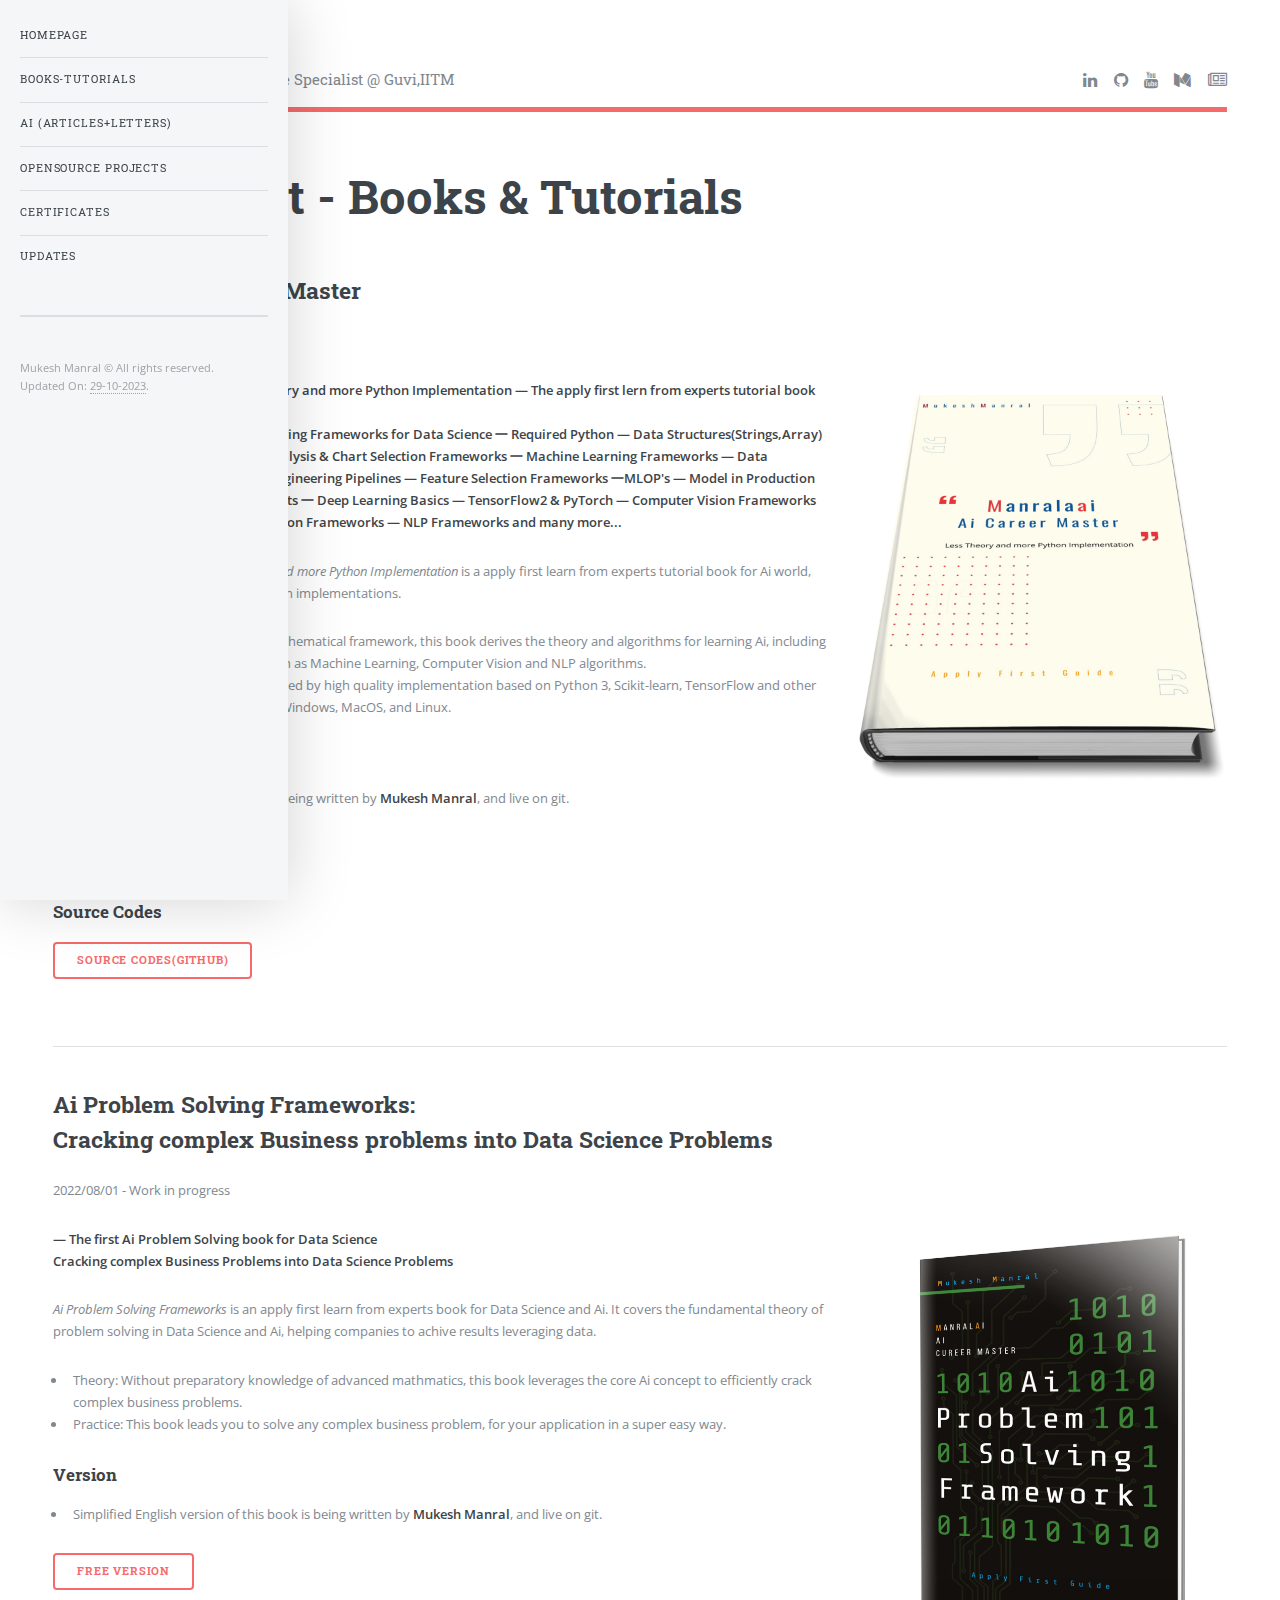
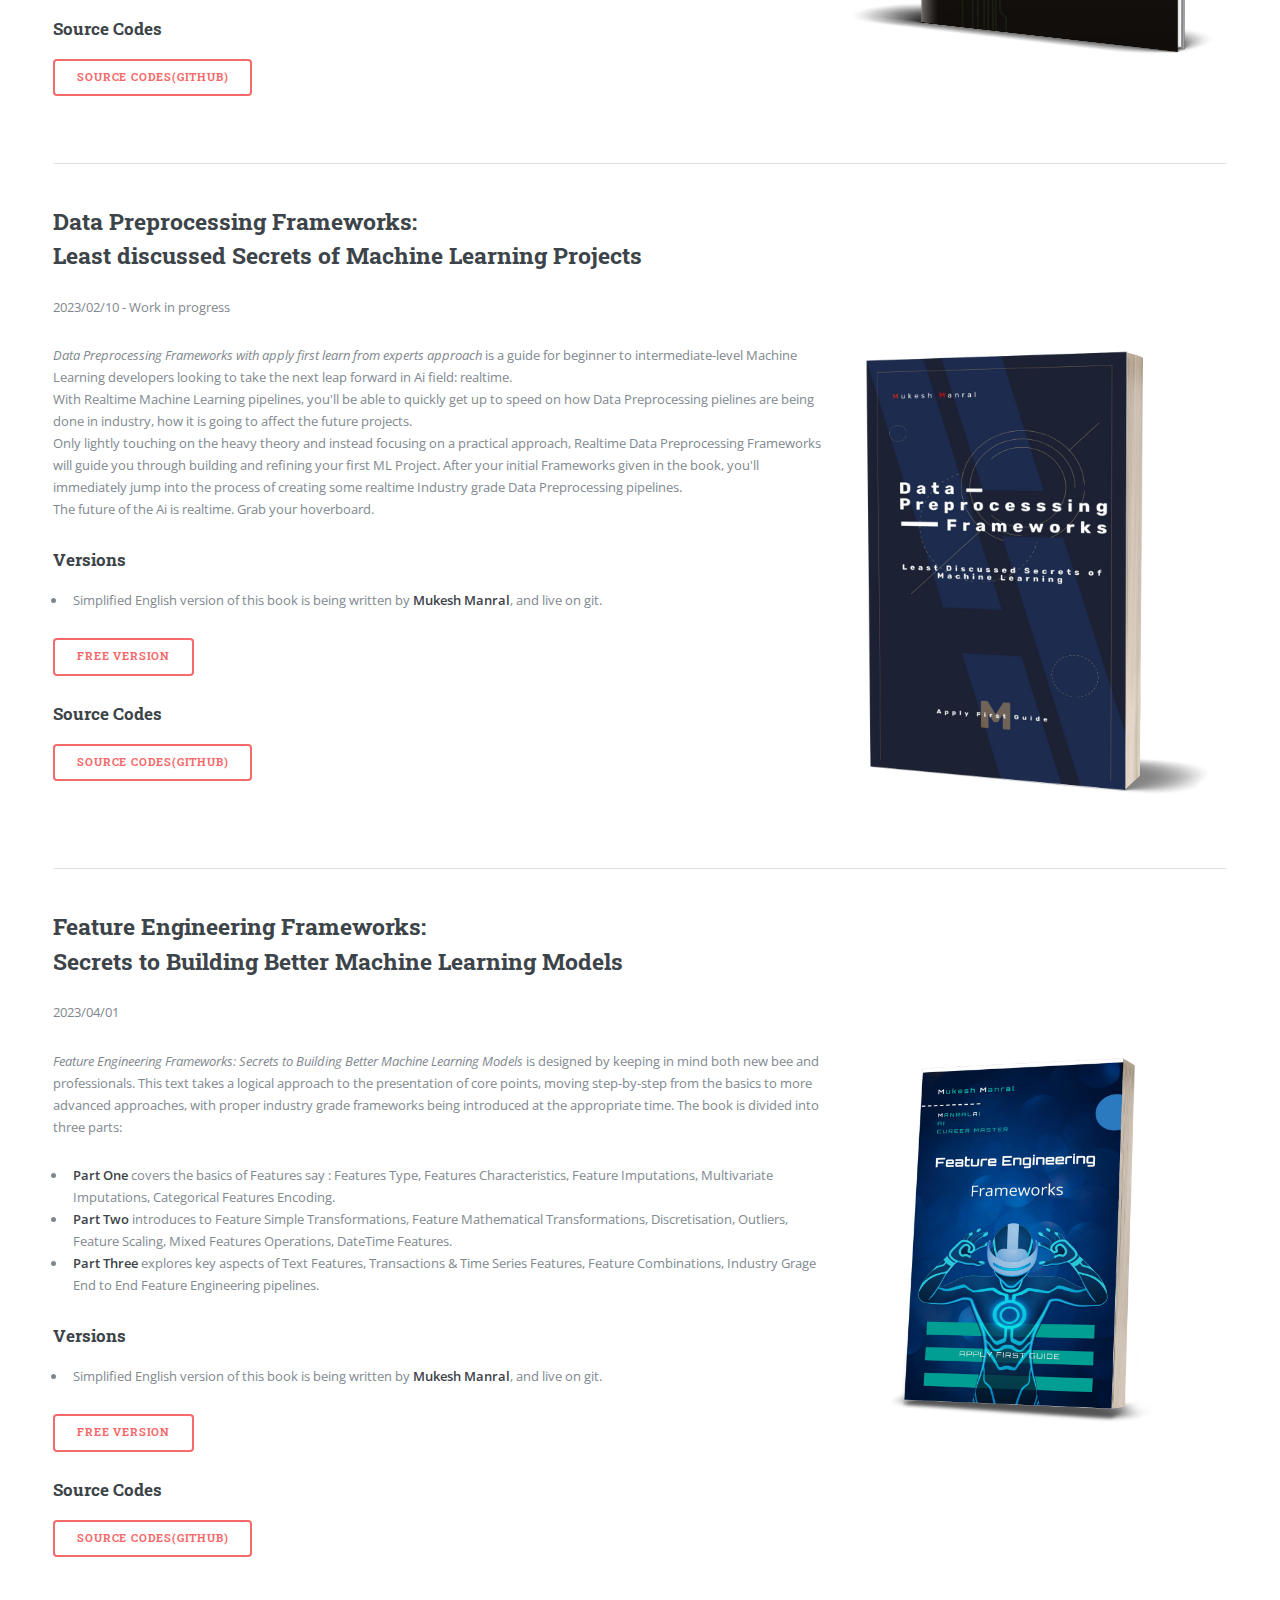
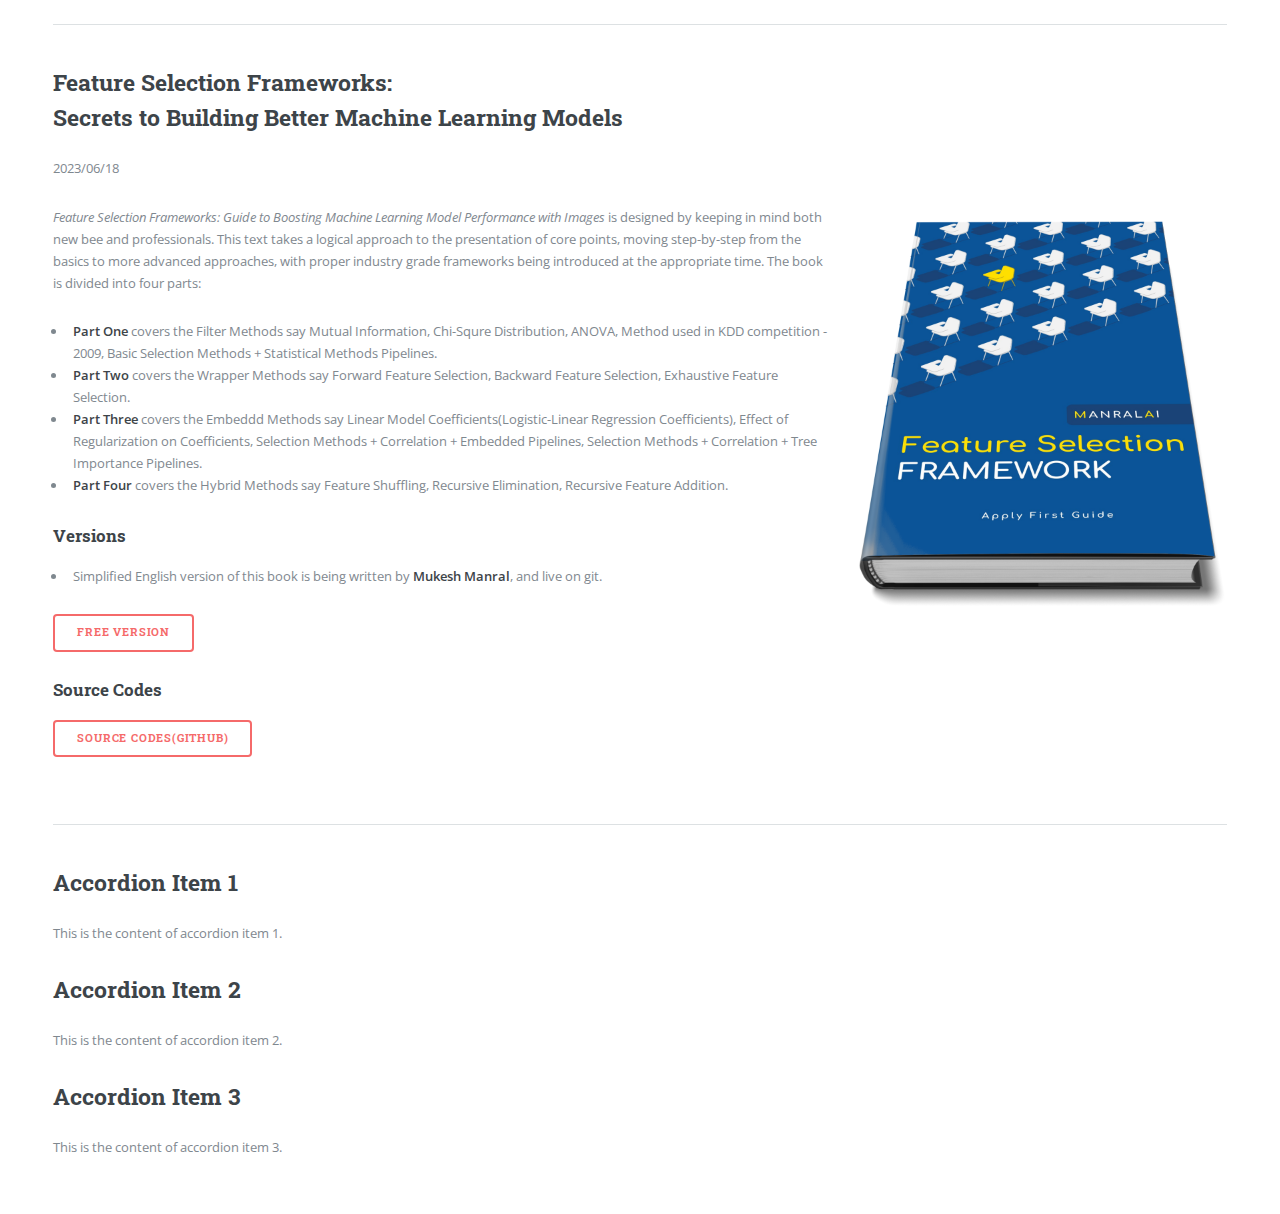
==== commit 534e6f68: "fully back to original code" ====
--- a/book.html
+++ b/book.html
@@ -196,37 +196,6 @@
                   </div>
                                     
                   <hr class="major" />
-                  
-                  <h2 id="featureEngineering">Feature Engineering Frameworks: <br/>Secrets to Building Better Machine Learning Models</h2>
-                  <p>2023/04/01</p>
-                  <div class="row">
-                    <div class="col-8 col-12-medium">
-                      <p><i>Feature Engineering Frameworks: Secrets to Building Better Machine Learning Models</i> is designed by keeping in mind both new bee and professionals. This text takes a logical approach to the presentation of core points, moving step-by-step from the basics to more advanced approaches, with proper industry grade frameworks being introduced at the appropriate time. The book is divided into three parts:</p>
-                      <ul>
-                        <li><strong>Part One</strong> covers the basics of Features say : Features Type, Features Characteristics, Feature Imputations, Multivariate Imputations, Categorical Features Encoding.</li>
-                        <li><strong>Part Two</strong> introduces to Feature Simple Transformations, Feature Mathematical Transformations, Discretisation, Outliers, Feature Scaling, Mixed Features Operations, DateTime Features.</li>
-                        <li><strong>Part Three</strong> explores key aspects of Text Features, Transactions & Time Series Features, Feature Combinations, Industry Grage End to End Feature Engineering pipelines.</li>
-                      </ul>
-                      <h3>Versions</h3>
-                      <ul>
-                        <li>Simplified English version of this book is being written by <strong>Mukesh Manral</strong>, and live on git.</li>
-                      </ul>
-                      <ul class="actions">
-                        <li><a href="https://github.com/MvMukesh/FeatureEngineering-Framework-ML" class="button">Free Version</a></li>
-                      </ul>
-                      <h3>Source Codes</h3>
-                      <ul class="actions">
-                        <li><a href="https://github.com/MvMukesh/FeatureEngineering-Framework-ML" class="button">Source Codes(GitHub)</a></li>
-                      </ul>
-                    </div>
-                    <div class="col-4 col-12-medium">
-                      <span class="image fit">
-                        <img src="images/book/features-book.png" alt="" />
-                      </span>
-                    </div>
-                  </div>
-                                    
-                  <hr class="major" />
 
                   <!-- New Code for Accord -->
                   <div class="accordion">
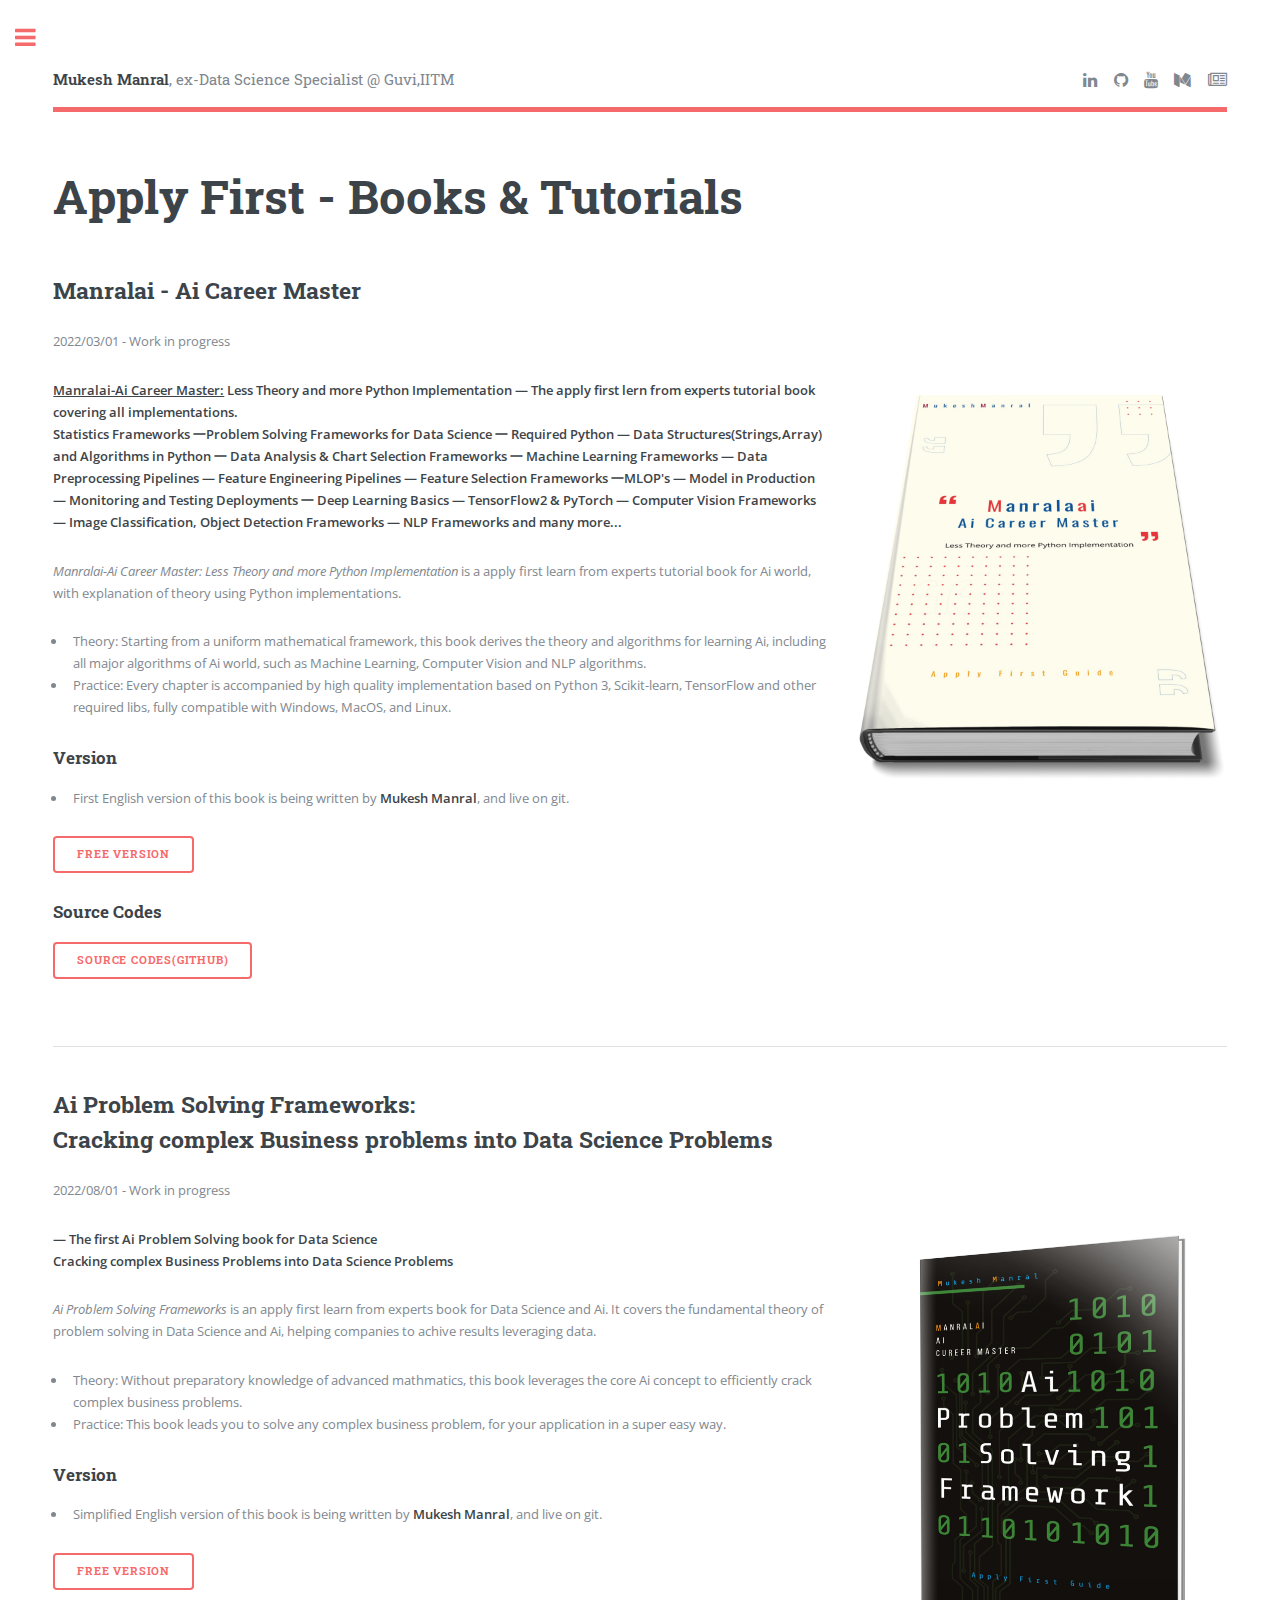
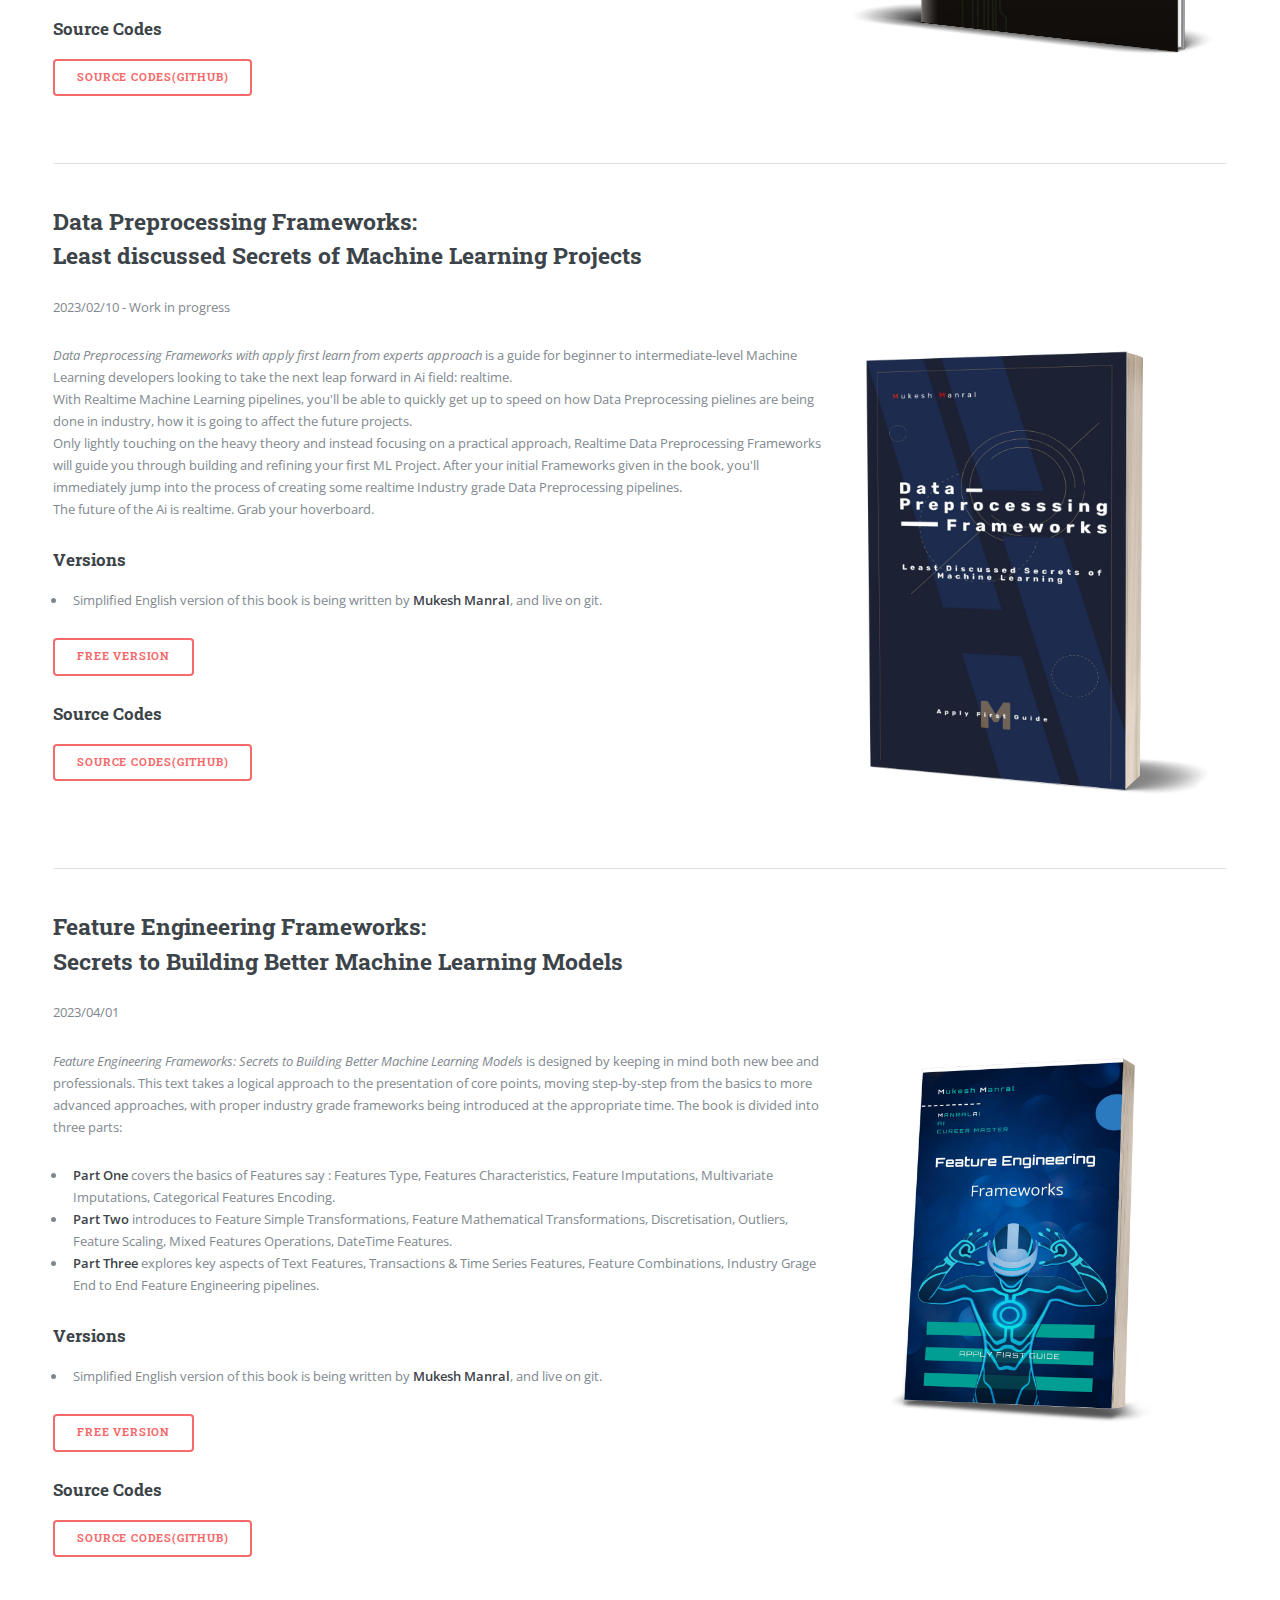
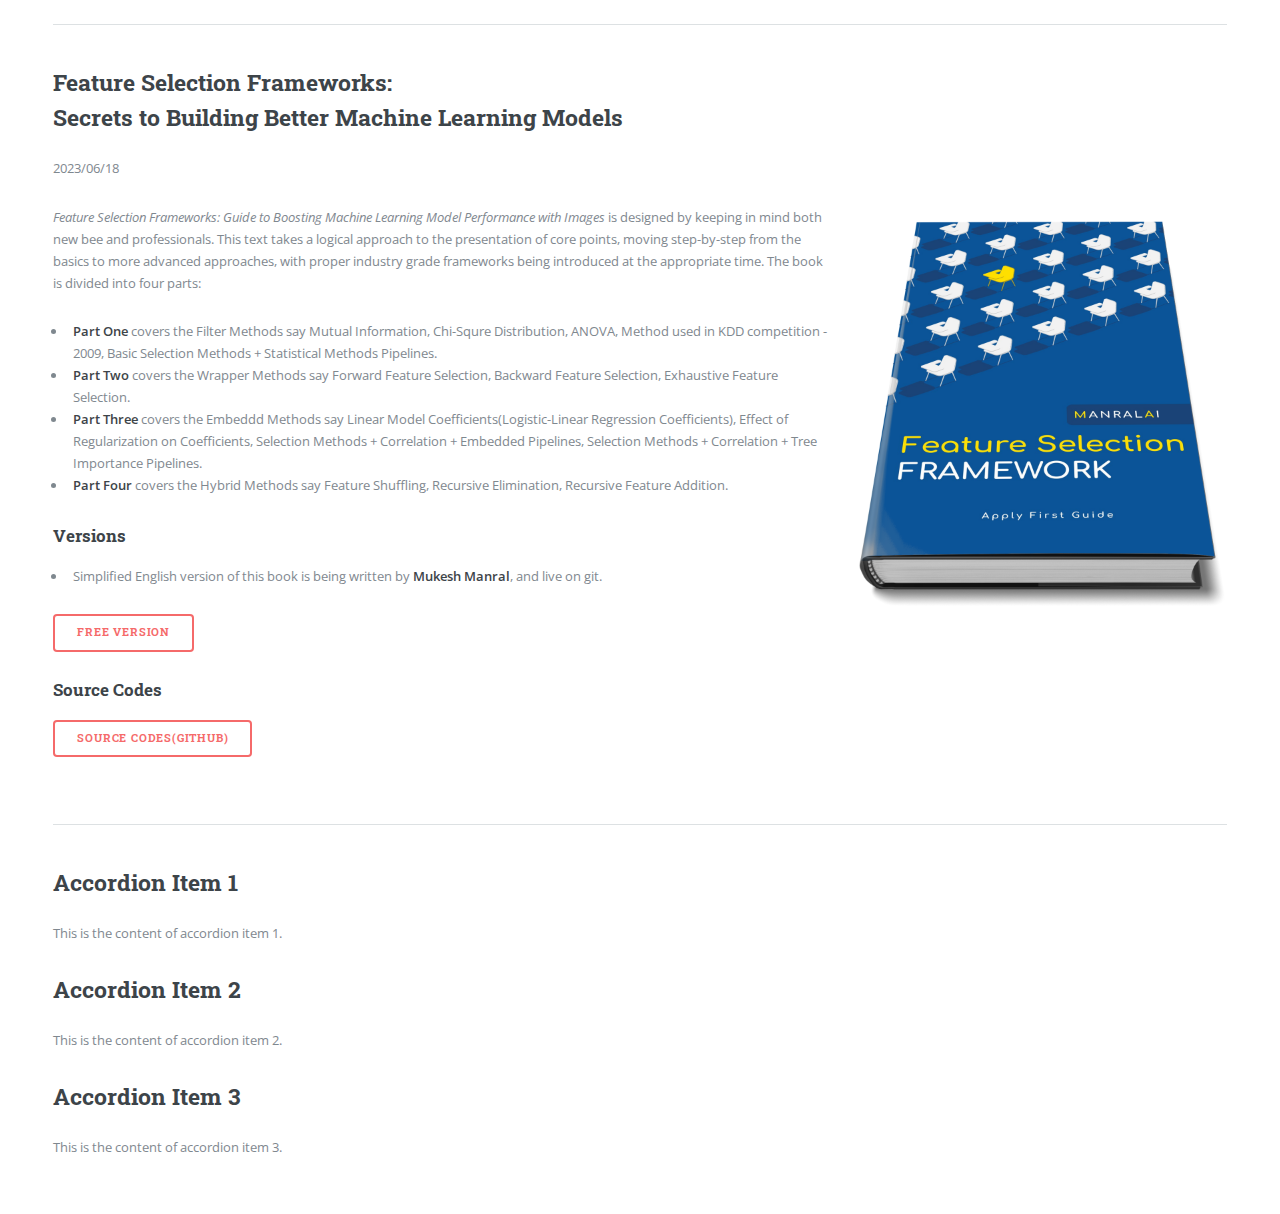
==== commit c5d90b00: "final updated code" ====
--- a/book.html
+++ b/book.html
@@ -267,46 +267,4 @@
       <script src="assets/js/main.js"></script>
   
   </body>
-</html>
- 
-                </section>
-            </div>
-          </div>
-        
-        <!-- Sidebar -->
-          <div id="sidebar">
-            <div class="inner">
-              
-              <!-- Menu -->
-                <nav id="menu">
-                  <ul>
-                    <li><a href="index.html">Homepage</a></li>
-                    <li><a href="book.html">Books-Tutorials</a></li>
-                    <li><a href="article.html">Ai (Articles+Letters)</a></li>
-                    <li><a href="honor.html">OpenSource Projects</a></li>
-                    <li><a href="certificate.html">Certificates</a></li>
-                    <li><a href="news.html">Updates</a></li>
-                  </ul>
-                </nav>
-              
-              <!-- Footer -->
-                <footer id="footer">
-                  <p class="copyright">Mukesh Manral &copy; All rights reserved.<br/>
-                    Updated On: <a>29-10-2023</a>.
-                  </p>
-                </footer>
-            
-            </div>
-          </div>
-        
-      </div>
-    
-    <!-- Scripts -->
-      <script src="assets/js/jquery.min.js"></script>
-      <script src="assets/js/browser.min.js"></script>
-      <script src="assets/js/breakpoints.min.js"></script>
-      <script src="assets/js/util.js"></script>
-      <script src="assets/js/main.js"></script>
-  
-  </body>
-</html>
+</html>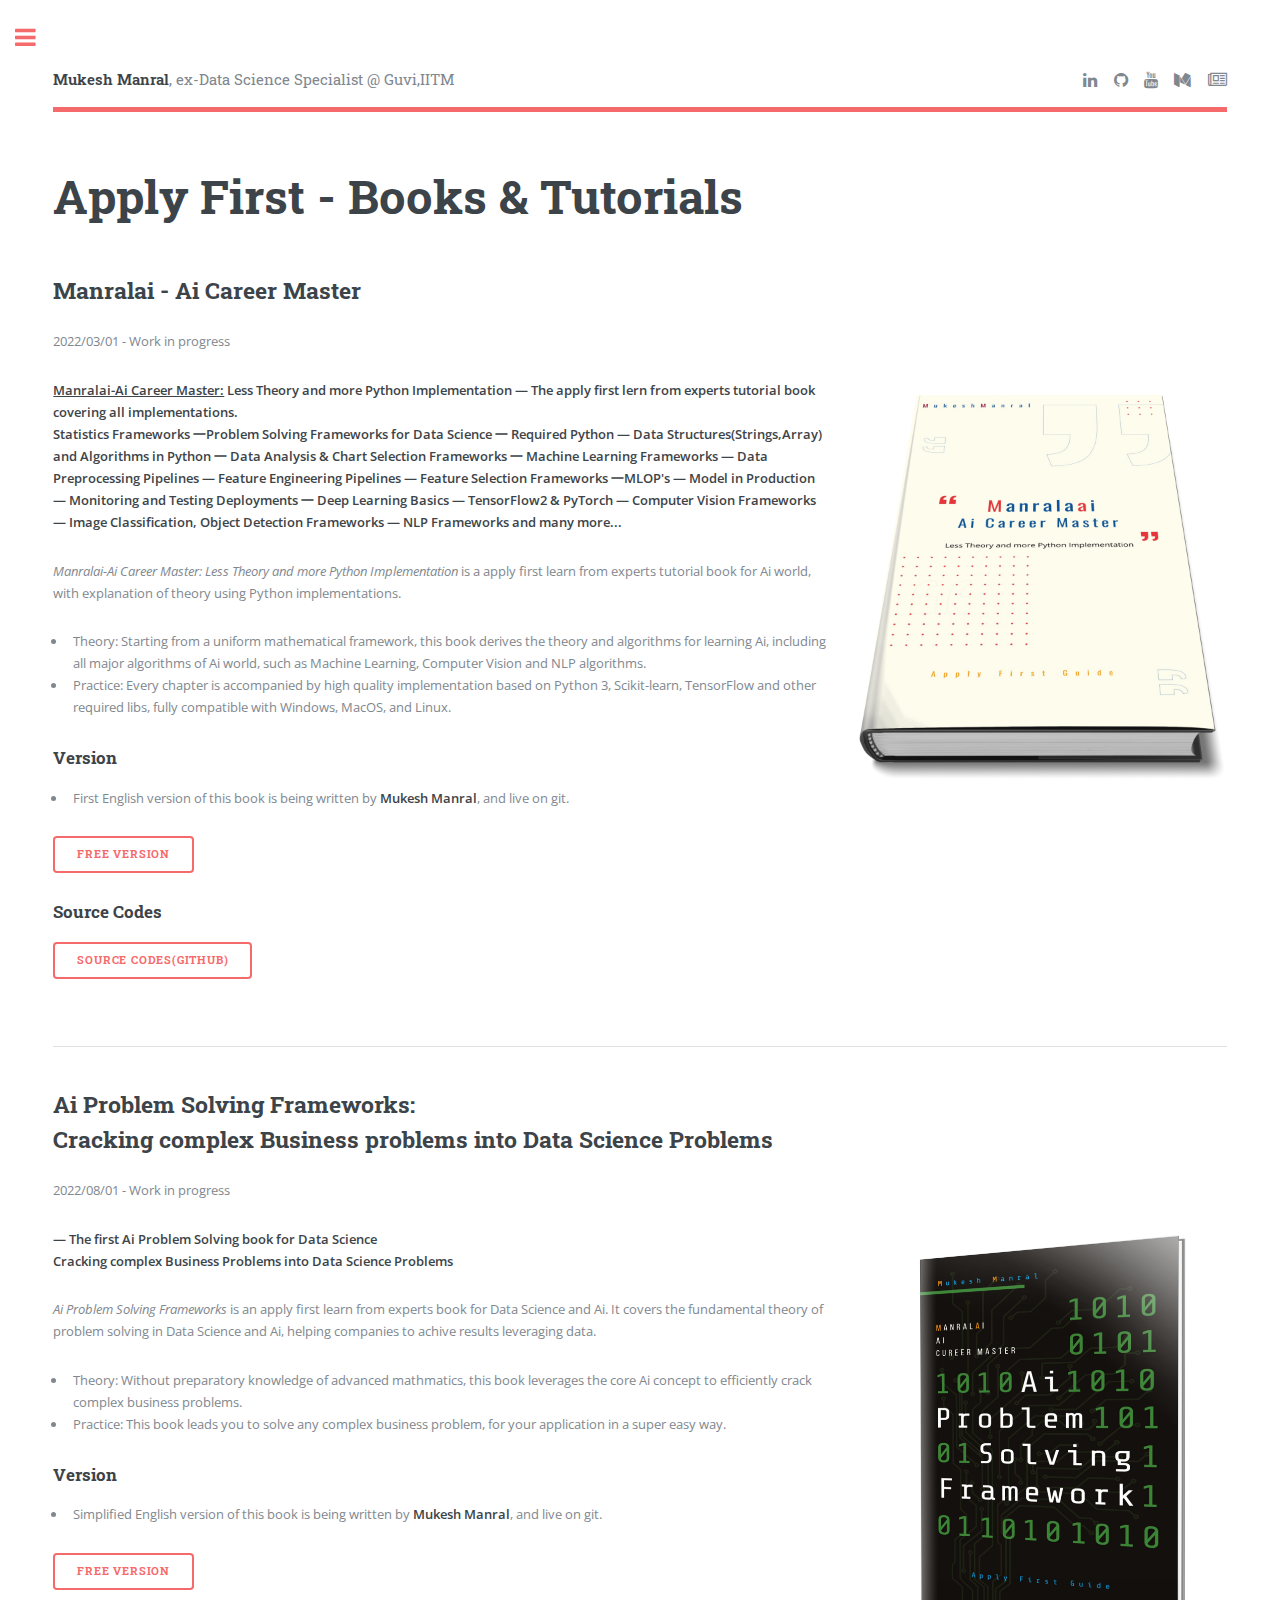
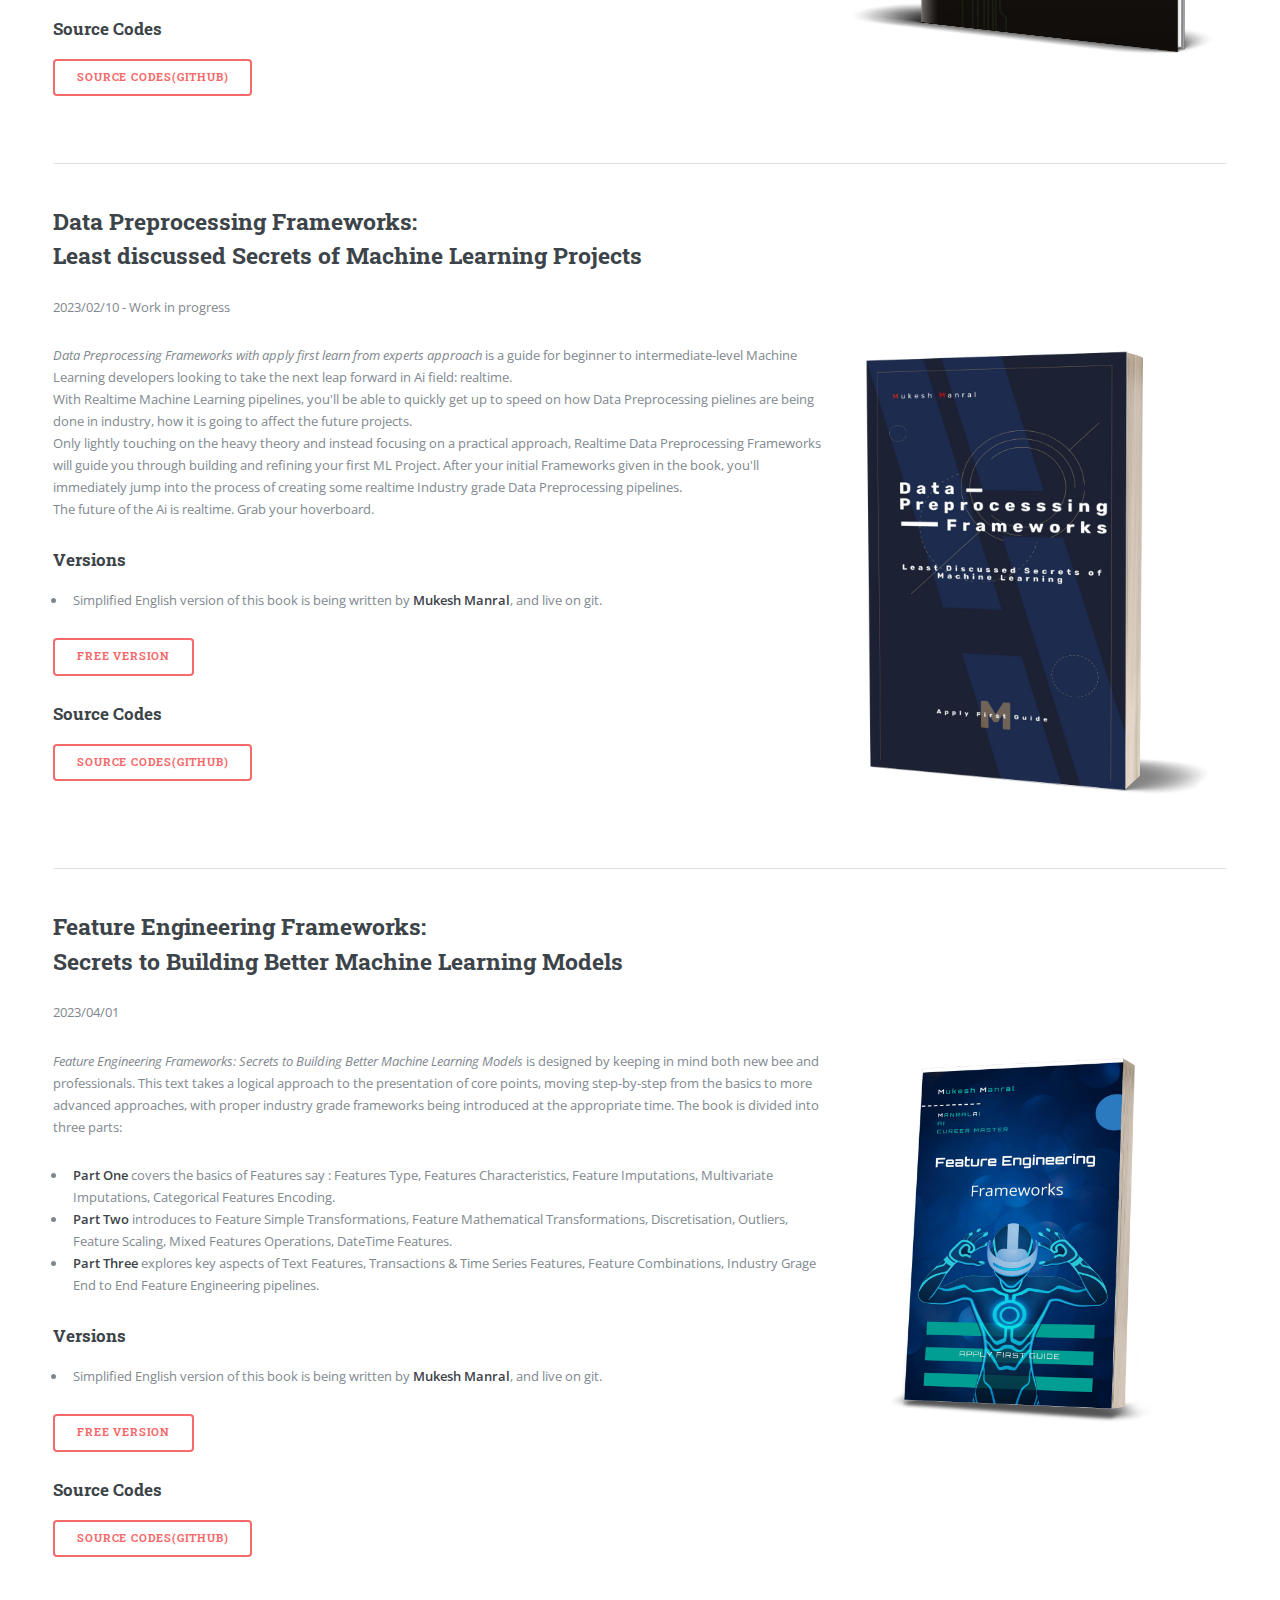
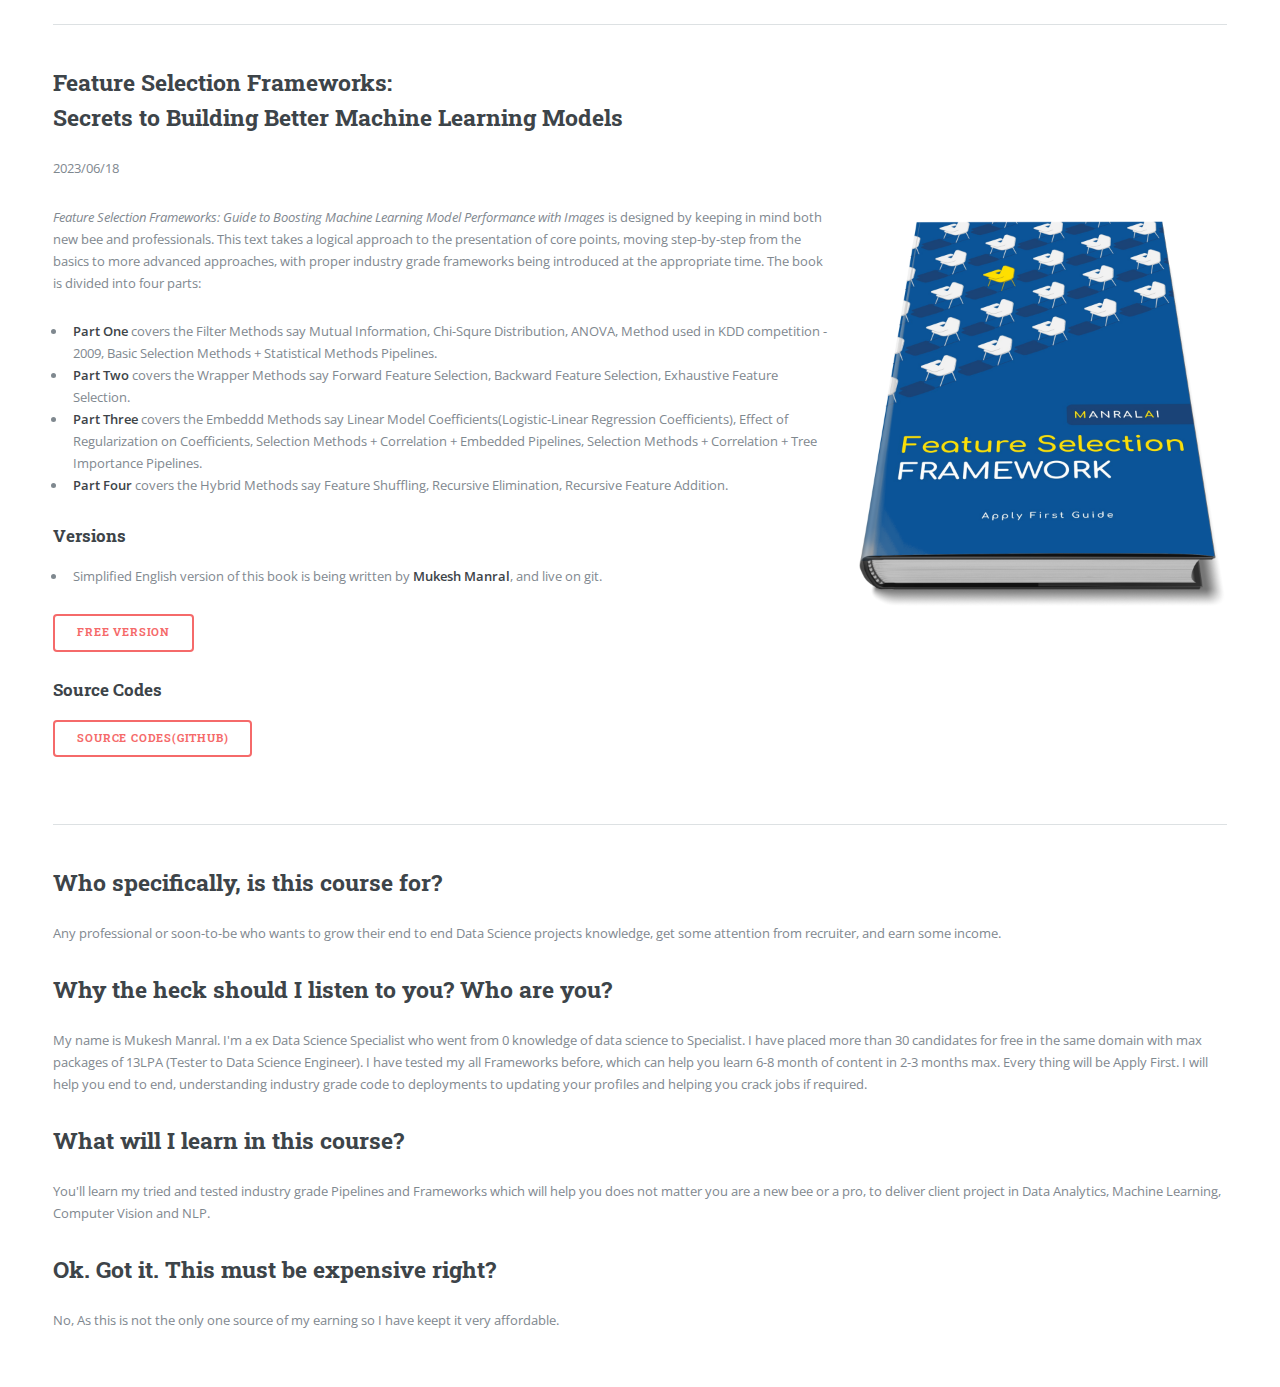
==== commit 155ff4c7: "updated html pages" ====
--- a/book.html
+++ b/book.html
@@ -201,30 +201,40 @@
                   <div class="accordion">
                     <div class="accordion-item">
                       <div class="accordion-item-header">
-                        <h2>Accordion Item 1</h2>
-                      </div>
-                      <div class="accordion-item-body">
-                        <p>This is the content of accordion item 1.</p>
-                      </div>
-                    </div>
-                  
-                    <div class="accordion-item">
-                      <div class="accordion-item-header">
-                        <h2>Accordion Item 2</h2>
-                      </div>
-                      <div class="accordion-item-body">
-                        <p>This is the content of accordion item 2.</p>
-                      </div>
-                    </div>
-                  
-                    <div class="accordion-item">
-                      <div class="accordion-item-header">
-                        <h2>Accordion Item 3</h2>
-                      </div>
-                      <div class="accordion-item-body">
-                        <p>This is the content of accordion item 3.</p>
-                      </div>
-                    </div>
+                        <h2>Who specifically, is this course for?</h2>
+                      </div>
+                      <div class="accordion-item-body">
+                        <p>Any professional or soon-to-be who wants to grow their end to end Data Science projects knowledge, get some attention from recruiter, and earn some income.</p>
+                      </div>
+                    </div>
+                  
+                    <div class="accordion-item">
+                      <div class="accordion-item-header">
+                        <h2>Why the heck should I listen to you? Who are you?</h2>
+                      </div>
+                      <div class="accordion-item-body">
+                        <p>My name is Mukesh Manral. I'm a ex Data Science Specialist who went from 0 knowledge of data science to Specialist. I have placed more than 30 candidates for free in the same domain with max packages of 13LPA (Tester to Data Science Engineer). I have tested my all Frameworks before, which can help you learn 6-8 month of content in 2-3 months max. Every thing will be Apply First. I will help you end to end, understanding industry grade code to deployments to updating your profiles and helping you crack jobs if required.</p>
+                      </div>
+                    </div>
+                  
+                    <div class="accordion-item">
+                      <div class="accordion-item-header">
+                        <h2>What will I learn in this course?</h2>
+                      </div>
+                      <div class="accordion-item-body">
+                        <p>You'll learn my tried and tested industry grade Pipelines and Frameworks which will help you does not matter you are a new bee or a pro, to deliver client project in Data Analytics, Machine Learning, Computer Vision and NLP.</p>
+                      </div>
+                    </div>
+                    
+                    <div class="accordion-item">
+                      <div class="accordion-item-header">
+                        <h2>Ok. Got it. This must be expensive right?</h2>
+                      </div>
+                      <div class="accordion-item-body">
+                        <p>No, As this is not the only one source of my earning so I have keept it very affordable.</p>
+                      </div>
+                    </div>
+
                   </div>                  
 
                 </section>  
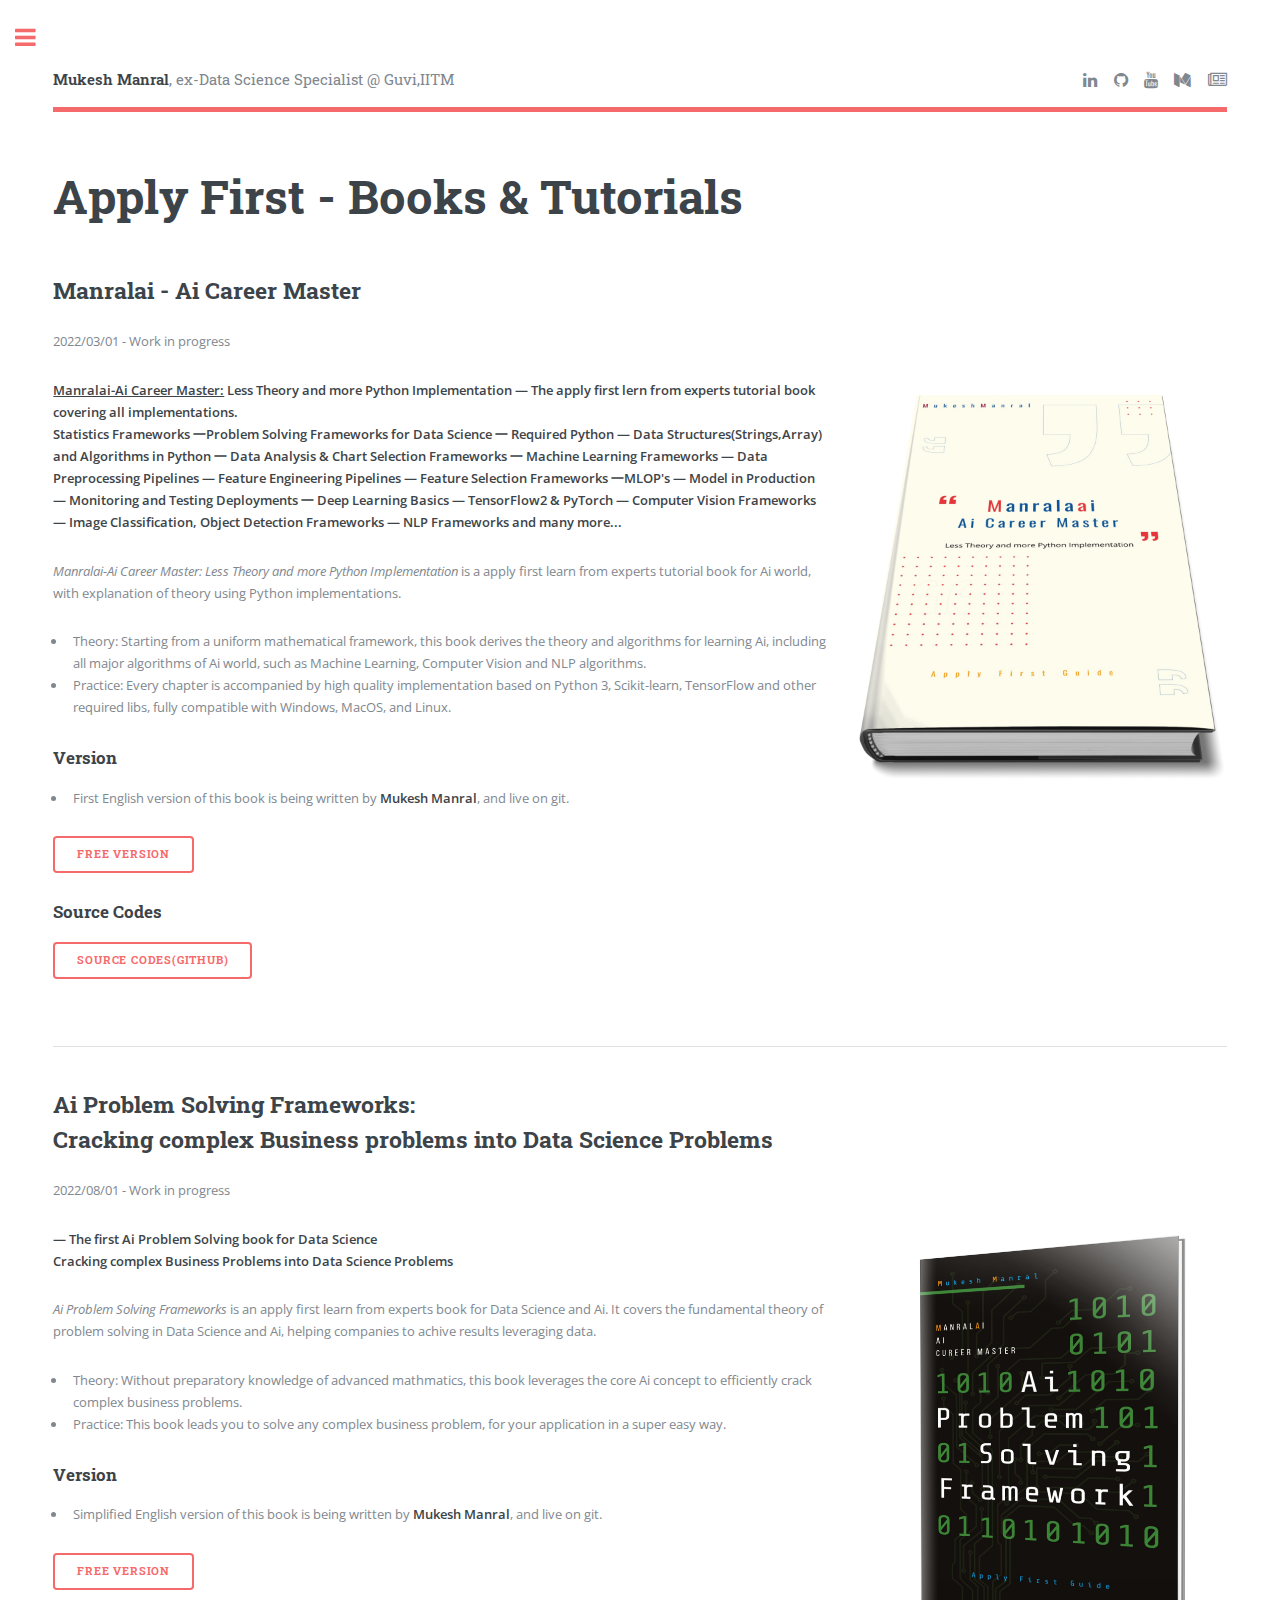
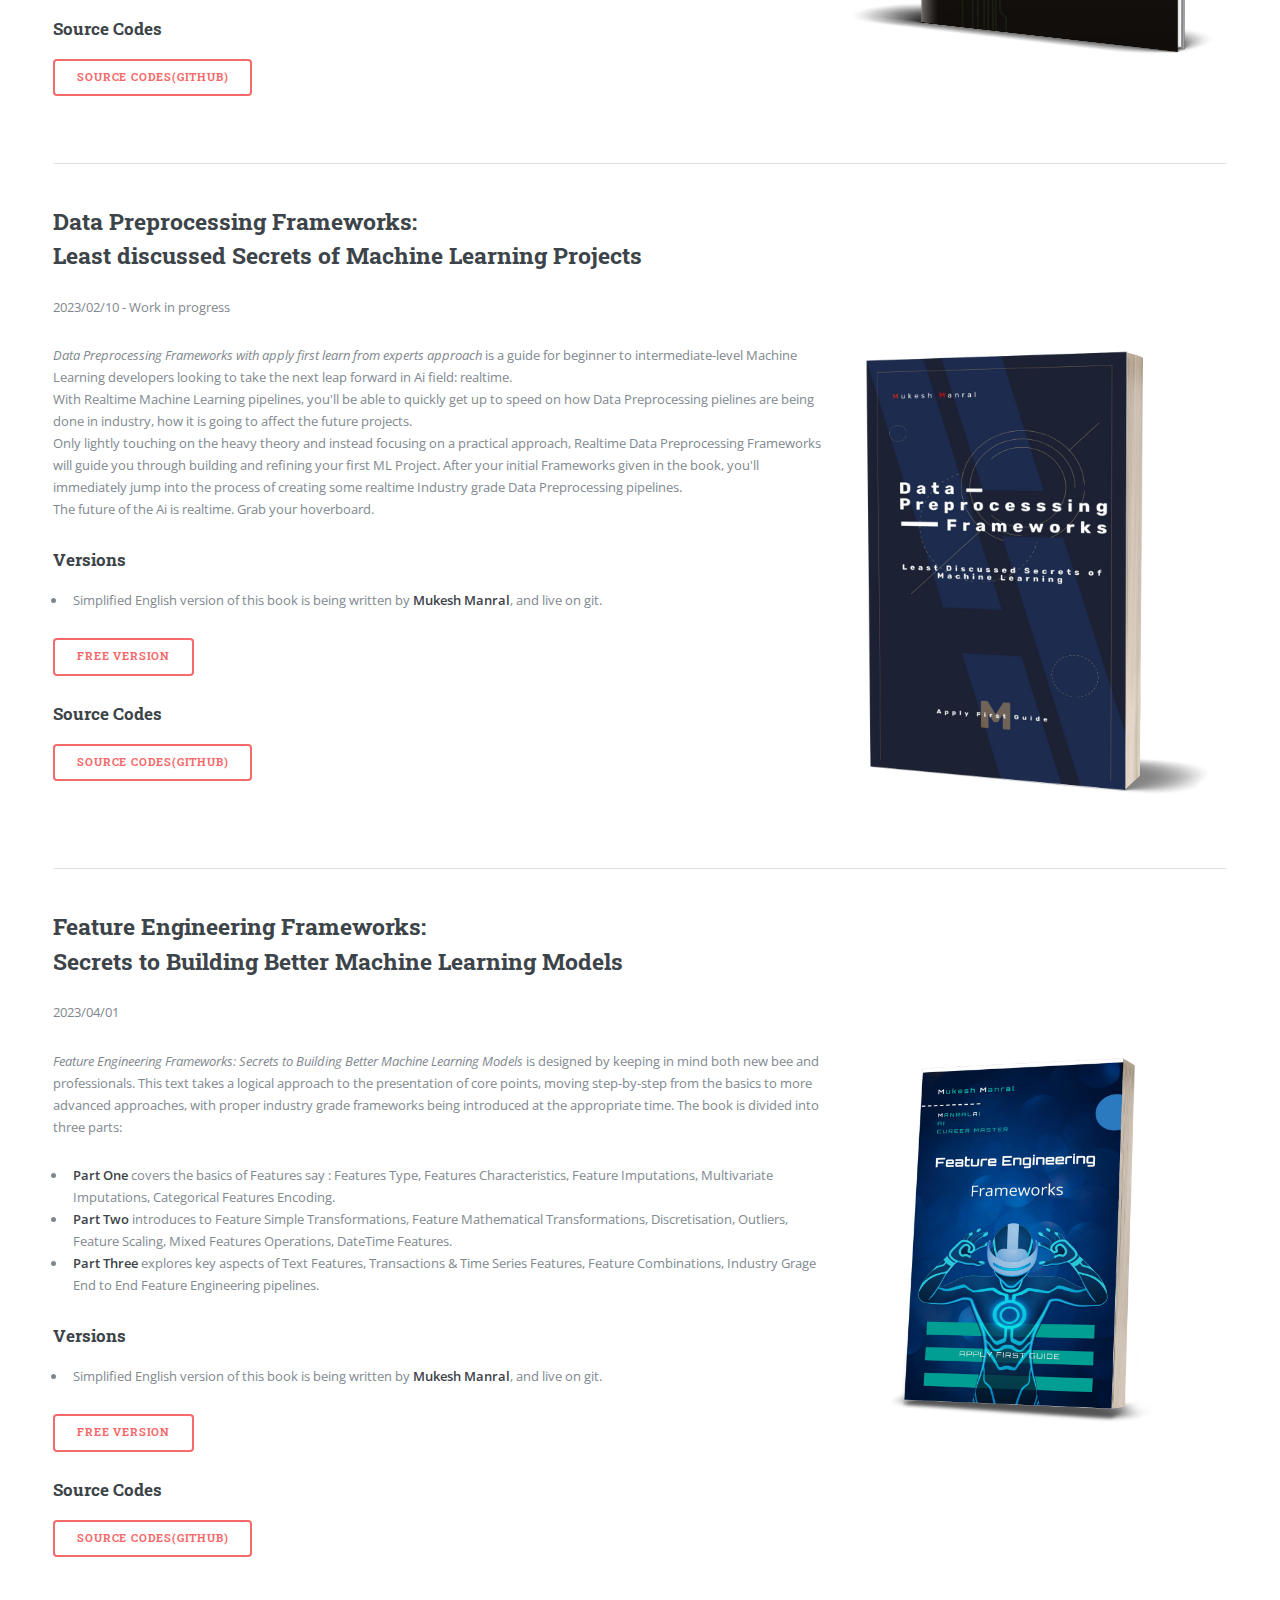
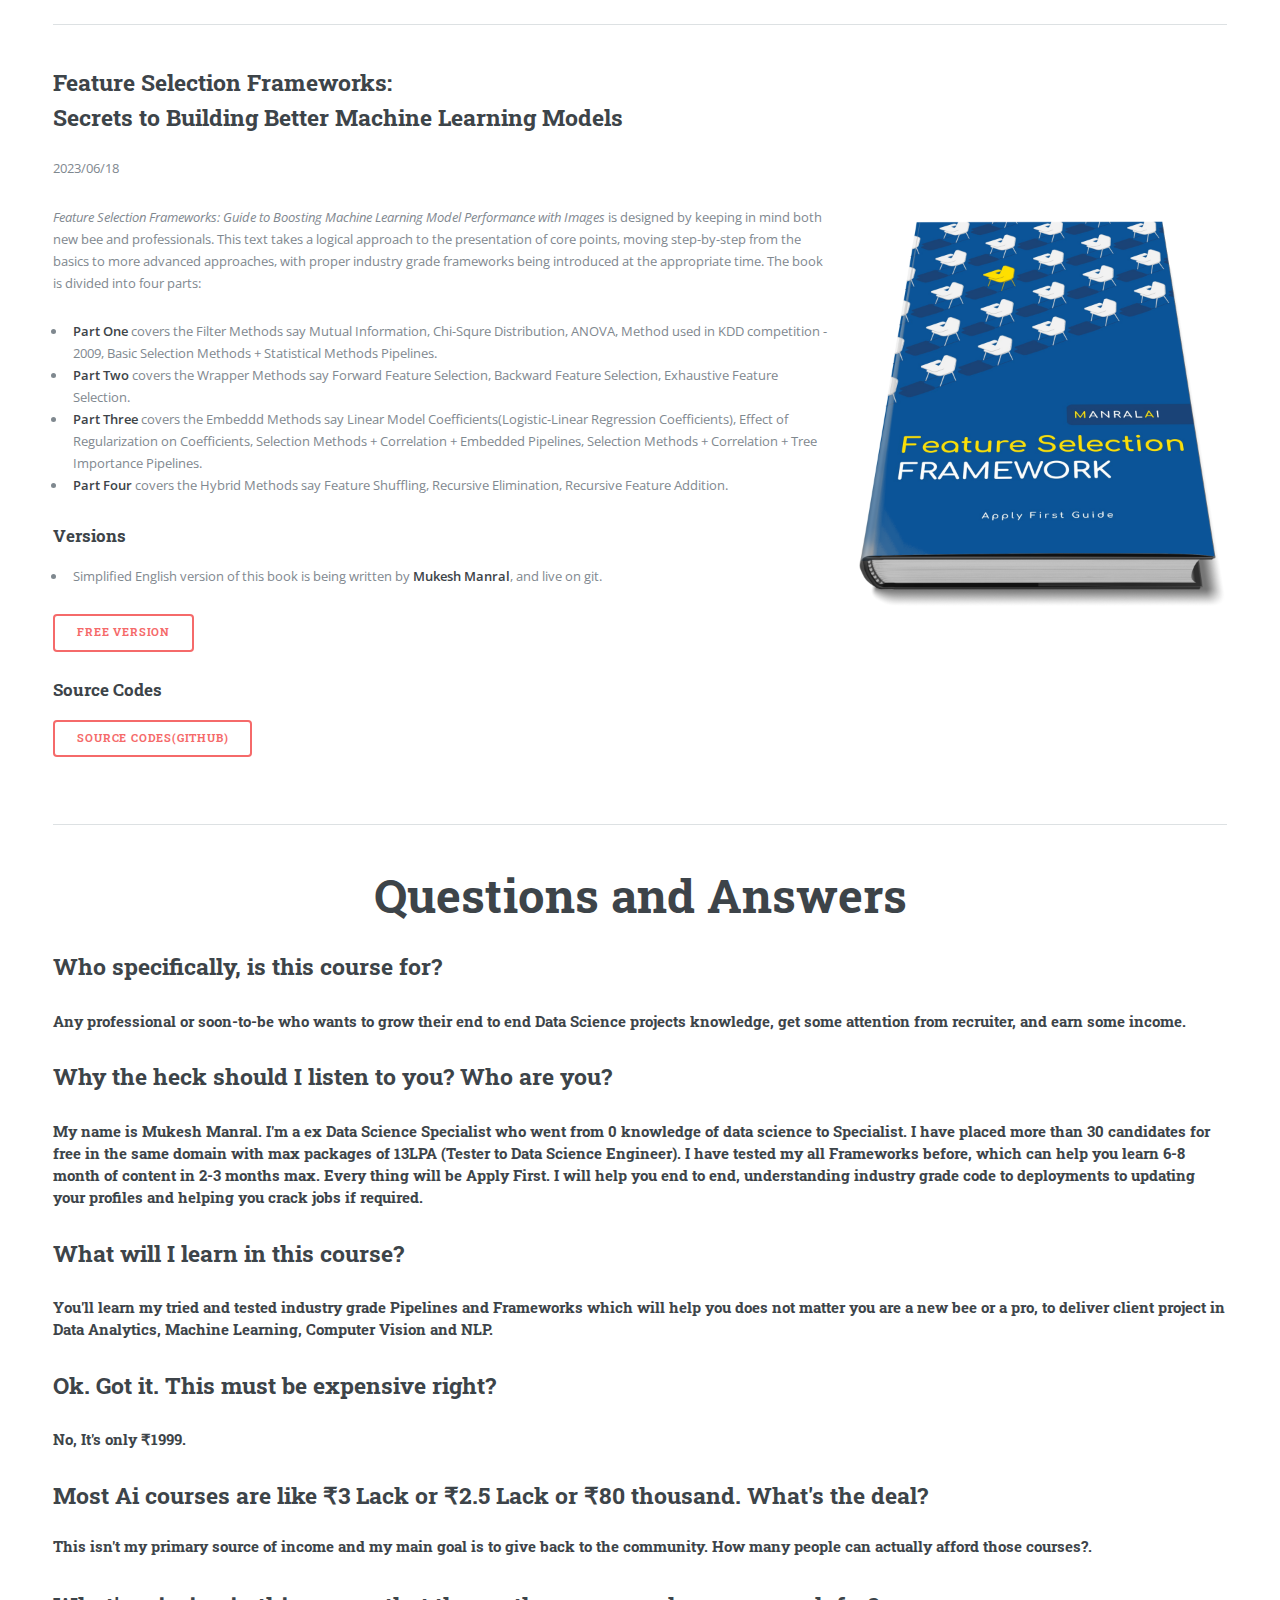
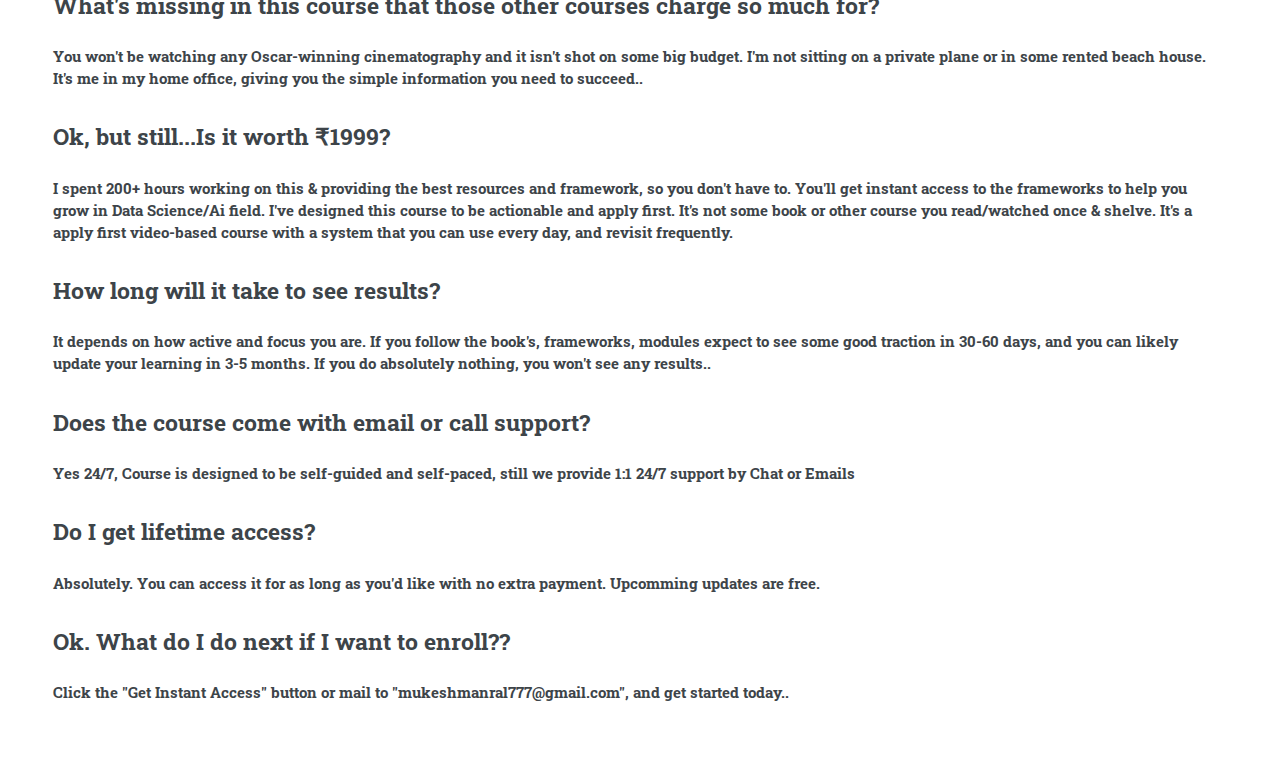
==== commit 16097889: "updated all qna" ====
--- a/book.html
+++ b/book.html
@@ -198,13 +198,14 @@
                   <hr class="major" />
 
                   <!-- New Code for Accord -->
+                <center><h1>Questions and Answers</h1></center>
                   <div class="accordion">
                     <div class="accordion-item">
                       <div class="accordion-item-header">
                         <h2>Who specifically, is this course for?</h2>
                       </div>
                       <div class="accordion-item-body">
-                        <p>Any professional or soon-to-be who wants to grow their end to end Data Science projects knowledge, get some attention from recruiter, and earn some income.</p>
+                        <p><h4>Any professional or soon-to-be who wants to grow their end to end Data Science projects knowledge, get some attention from recruiter, and earn some income.</h4></p>
                       </div>
                     </div>
                   
@@ -213,7 +214,7 @@
                         <h2>Why the heck should I listen to you? Who are you?</h2>
                       </div>
                       <div class="accordion-item-body">
-                        <p>My name is Mukesh Manral. I'm a ex Data Science Specialist who went from 0 knowledge of data science to Specialist. I have placed more than 30 candidates for free in the same domain with max packages of 13LPA (Tester to Data Science Engineer). I have tested my all Frameworks before, which can help you learn 6-8 month of content in 2-3 months max. Every thing will be Apply First. I will help you end to end, understanding industry grade code to deployments to updating your profiles and helping you crack jobs if required.</p>
+                        <p><h4>My name is Mukesh Manral. I'm a ex Data Science Specialist who went from 0 knowledge of data science to Specialist. I have placed more than 30 candidates for free in the same domain with max packages of 13LPA (Tester to Data Science Engineer). I have tested my all Frameworks before, which can help you learn 6-8 month of content in 2-3 months max. Every thing will be Apply First. I will help you end to end, understanding industry grade code to deployments to updating your profiles and helping you crack jobs if required.</h4></p>
                       </div>
                     </div>
                   
@@ -222,7 +223,7 @@
                         <h2>What will I learn in this course?</h2>
                       </div>
                       <div class="accordion-item-body">
-                        <p>You'll learn my tried and tested industry grade Pipelines and Frameworks which will help you does not matter you are a new bee or a pro, to deliver client project in Data Analytics, Machine Learning, Computer Vision and NLP.</p>
+                        <p><h4>You'll learn my tried and tested industry grade Pipelines and Frameworks which will help you does not matter you are a new bee or a pro, to deliver client project in Data Analytics, Machine Learning, Computer Vision and NLP.</h4></p>
                       </div>
                     </div>
                     
@@ -231,10 +232,73 @@
                         <h2>Ok. Got it. This must be expensive right?</h2>
                       </div>
                       <div class="accordion-item-body">
-                        <p>No, As this is not the only one source of my earning so I have keept it very affordable.</p>
-                      </div>
-                    </div>
-
+                        <p><h4>No, It's only ₹1999.</h4></p>
+                      </div>
+                    </div>
+
+                    <div class="accordion-item">
+                      <div class="accordion-item-header">
+                        <h2>Most Ai courses are like ₹3 Lack or ₹2.5 Lack or ₹80 thousand. What's the deal?</h2>
+                      </div>
+                      <div class="accordion-item-body">
+                        <h4><p>This isn't my primary source of income and my main goal is to give back to the community. How many people can actually afford those courses?.</h4></p>
+                      </div>
+                    </div>
+
+                    <div class="accordion-item">
+                      <div class="accordion-item-header">
+                        <h2>What's missing in this course that those other courses charge so much for?</h2>
+                      </div>
+                      <div class="accordion-item-body">
+                        <h4><p>You won't be watching any Oscar-winning cinematography and it isn't shot on some big budget. I'm not sitting on a private plane or in some rented beach house.<br>
+                          It's me in my home office, giving you the simple information you need to succeed..</h4></p>
+                      </div>
+                    </div>
+
+                    <div class="accordion-item">
+                      <div class="accordion-item-header">
+                        <h2>Ok, but still...Is it worth ₹1999?</h2>
+                      </div>
+                      <div class="accordion-item-body">
+                        <h4><p>I spent 200+ hours working on this & providing the best resources and framework, so you don't have to. You'll get instant access to the frameworks to help you grow in Data Science/Ai field. I've designed this course to be actionable and apply first. It's not some book or other course you read/watched once & shelve. It's a apply first video-based course with a system that you can use every day, and revisit frequently.</h4></p>
+                      </div>
+                    </div>
+
+                    <div class="accordion-item">
+                      <div class="accordion-item-header">
+                        <h2>How long will it take to see results?</h2>
+                      </div>
+                      <div class="accordion-item-body">
+                        <h4><p>It depends on how active and focus you are. If you follow the book's, frameworks, modules expect to see some good traction in 30-60 days, and you can likely update your learning in 3-5 months. If you do absolutely nothing, you won't see any results..</h4></p>
+                      </div>
+                    </div>
+
+                    <div class="accordion-item">
+                      <div class="accordion-item-header">
+                        <h2>Does the course come with email or call support?</h2>
+                      </div>
+                      <div class="accordion-item-body">
+                        <h4><p>Yes 24/7, Course is designed to be self-guided and self-paced, still we provide 1:1 24/7 support by Chat or Emails</h4></p>
+                      </div>
+                    </div>
+
+                    <div class="accordion-item">
+                      <div class="accordion-item-header">
+                        <h2>Do I get lifetime access?</h2>
+                      </div>
+                      <div class="accordion-item-body">
+                        <h4><p>Absolutely. You can access it for as long as you'd like with no extra payment. Upcomming updates are free.</h4></p>
+                      </div>
+                    </div>
+
+                    <div class="accordion-item">
+                      <div class="accordion-item-header">
+                        <h2>Ok. What do I do next if I want to enroll??</h2>
+                      </div>
+                      <div class="accordion-item-body">
+                        <h4><p>Click the "Get Instant Access" button or mail to "mukeshmanral777@gmail.com", and get started today..</h4></p>
+                      </div>
+                    </div>
                   </div>                  
 
                 </section>  
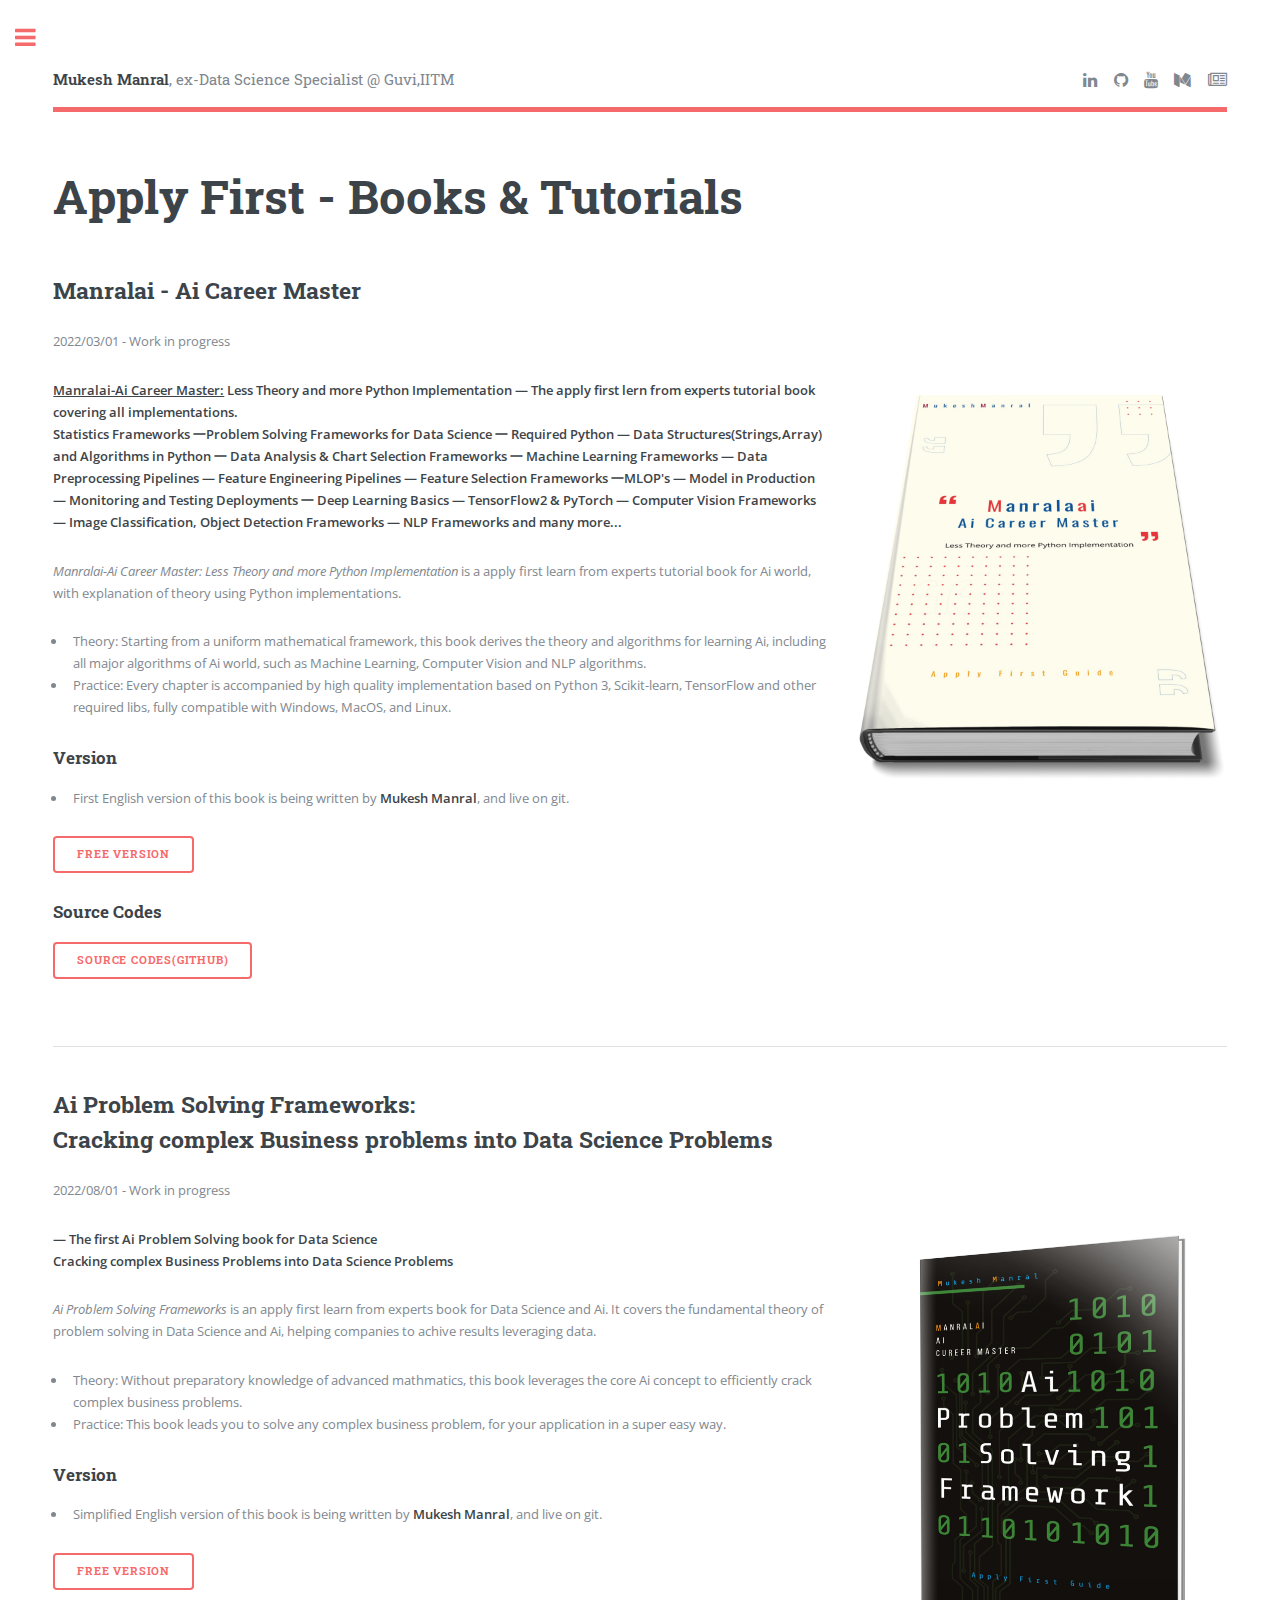
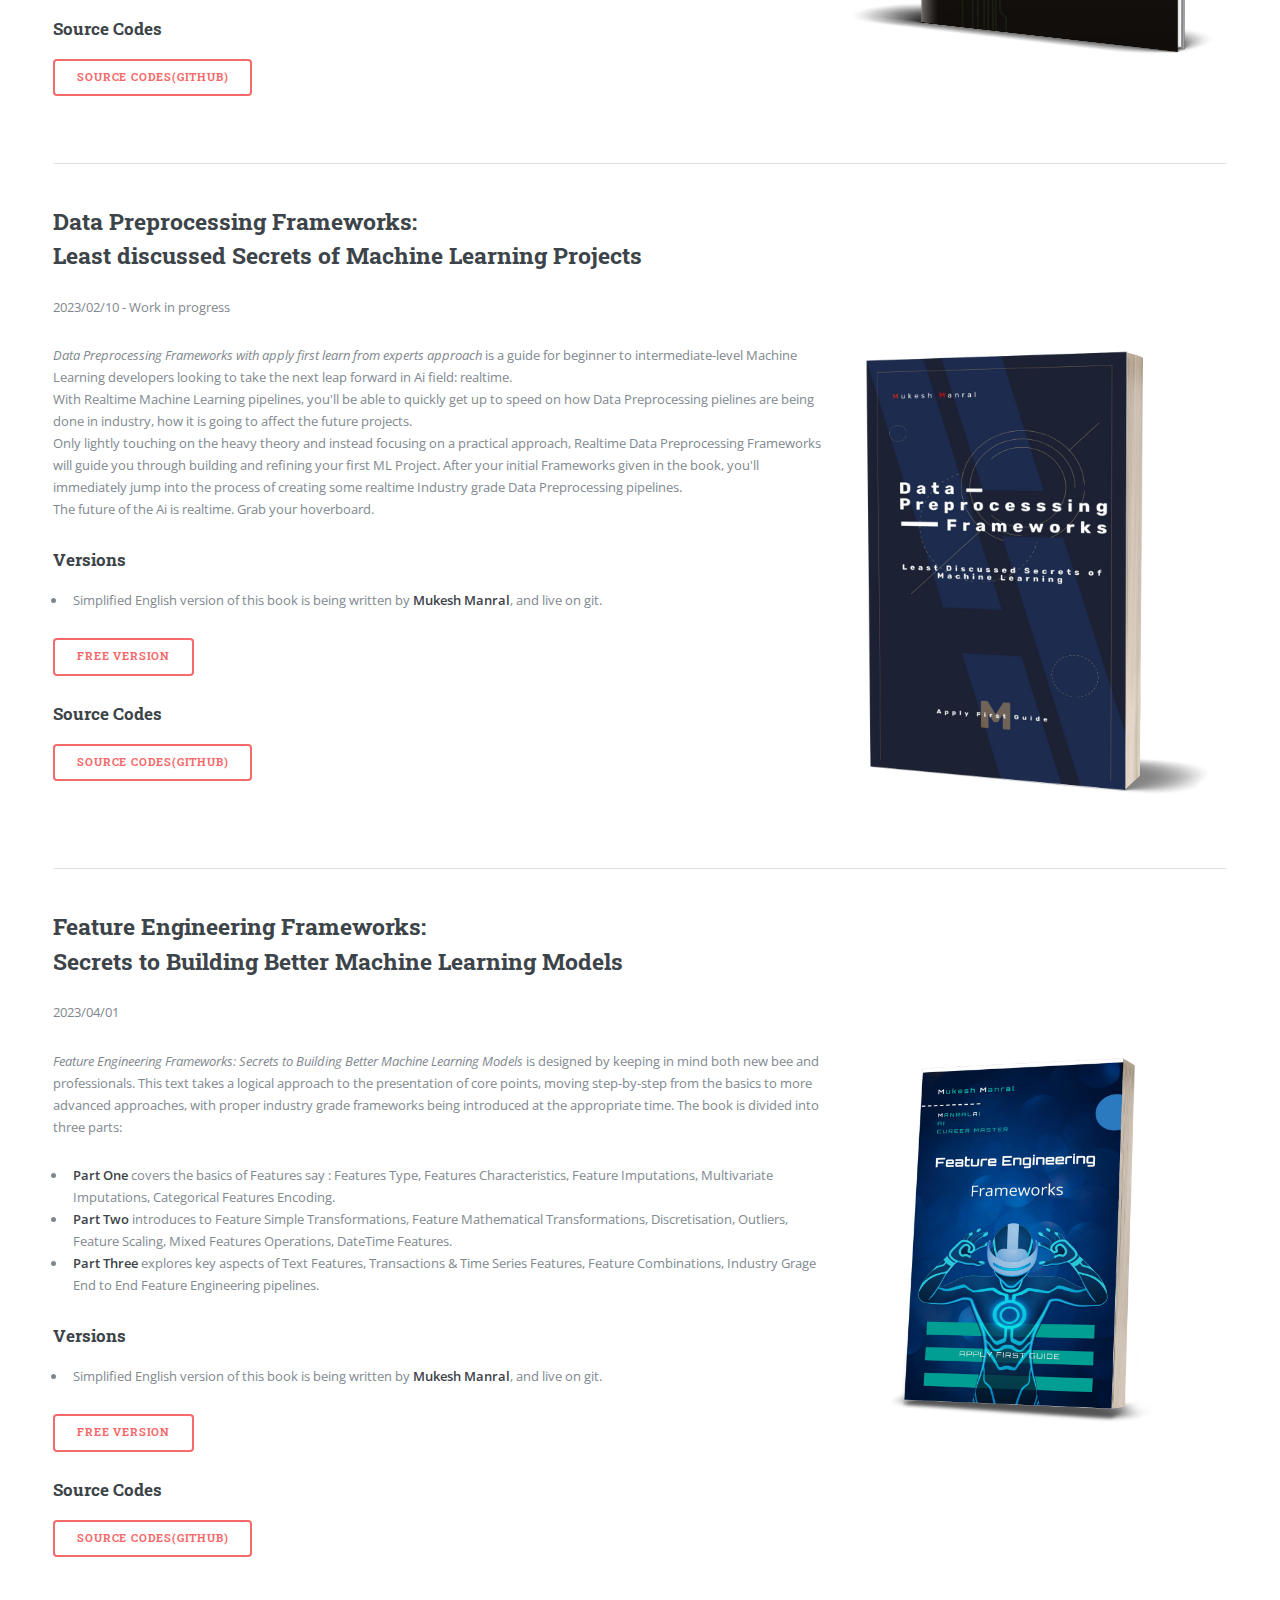
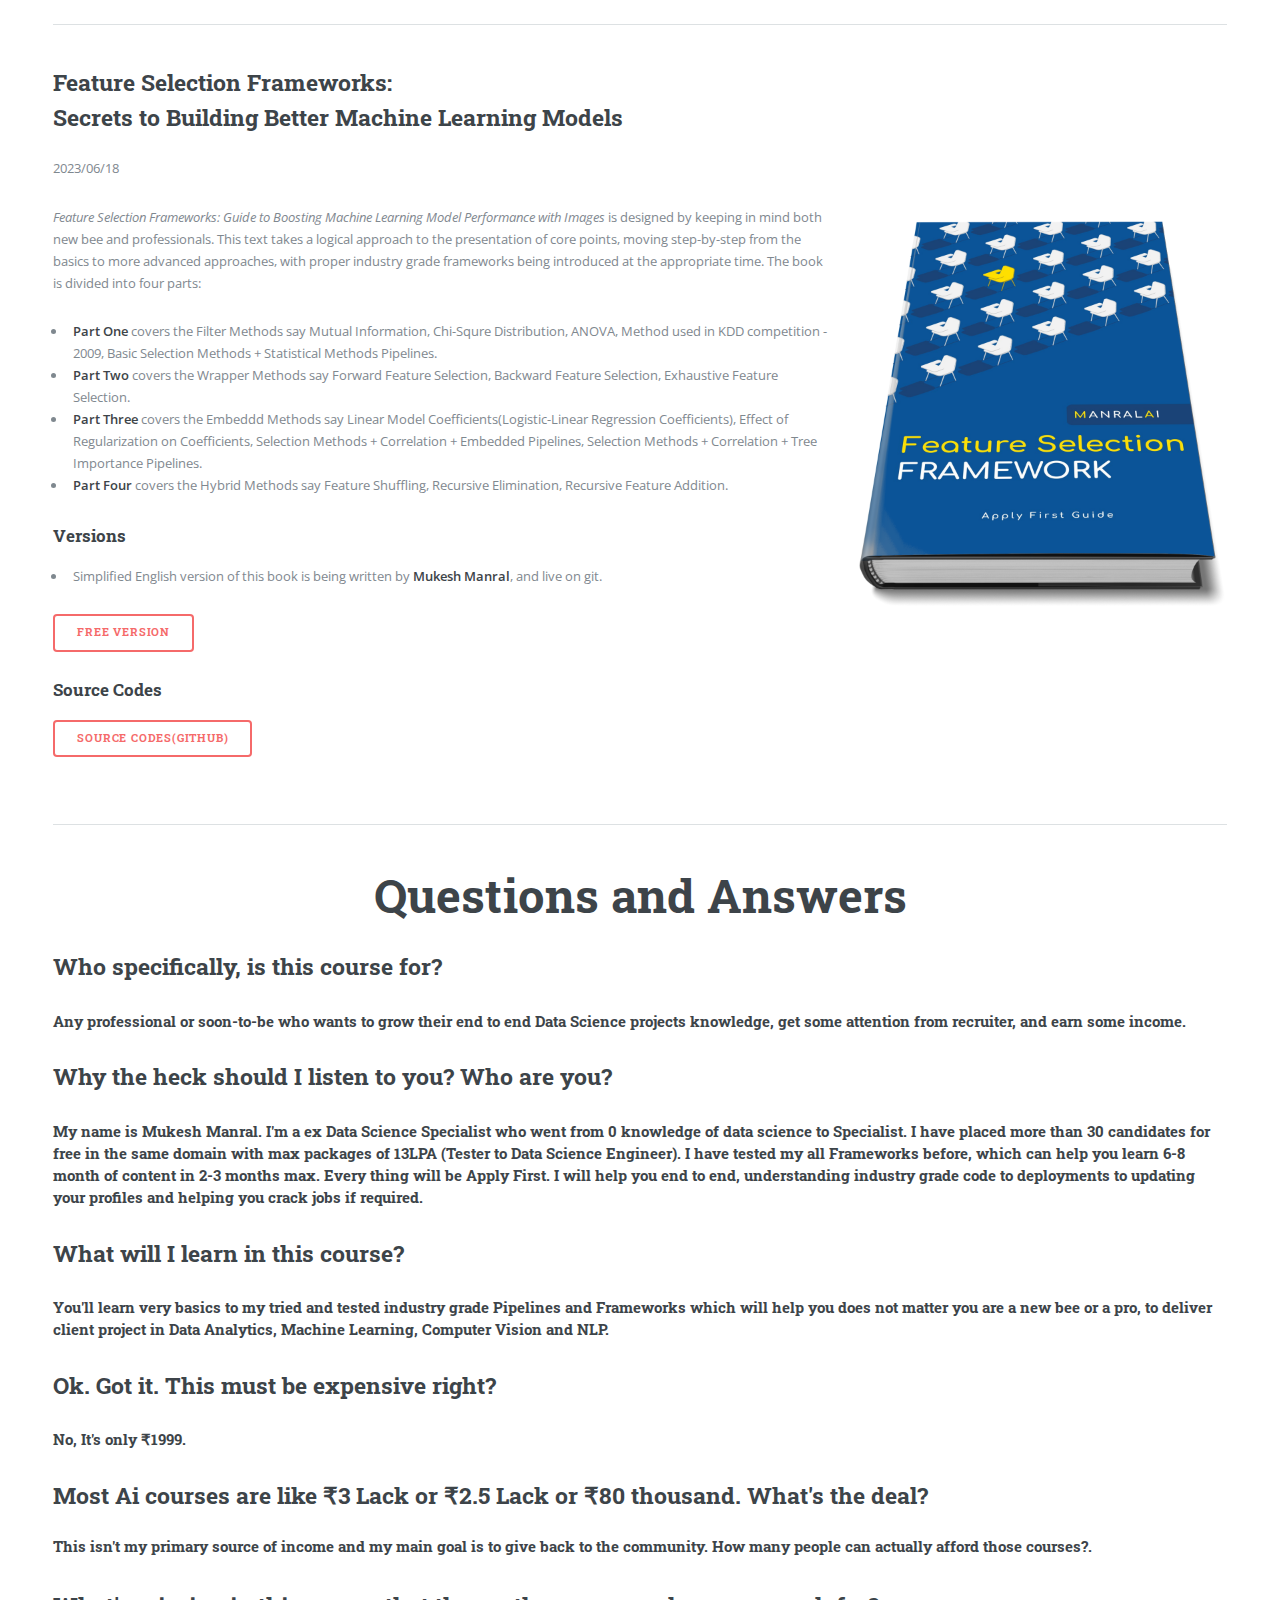
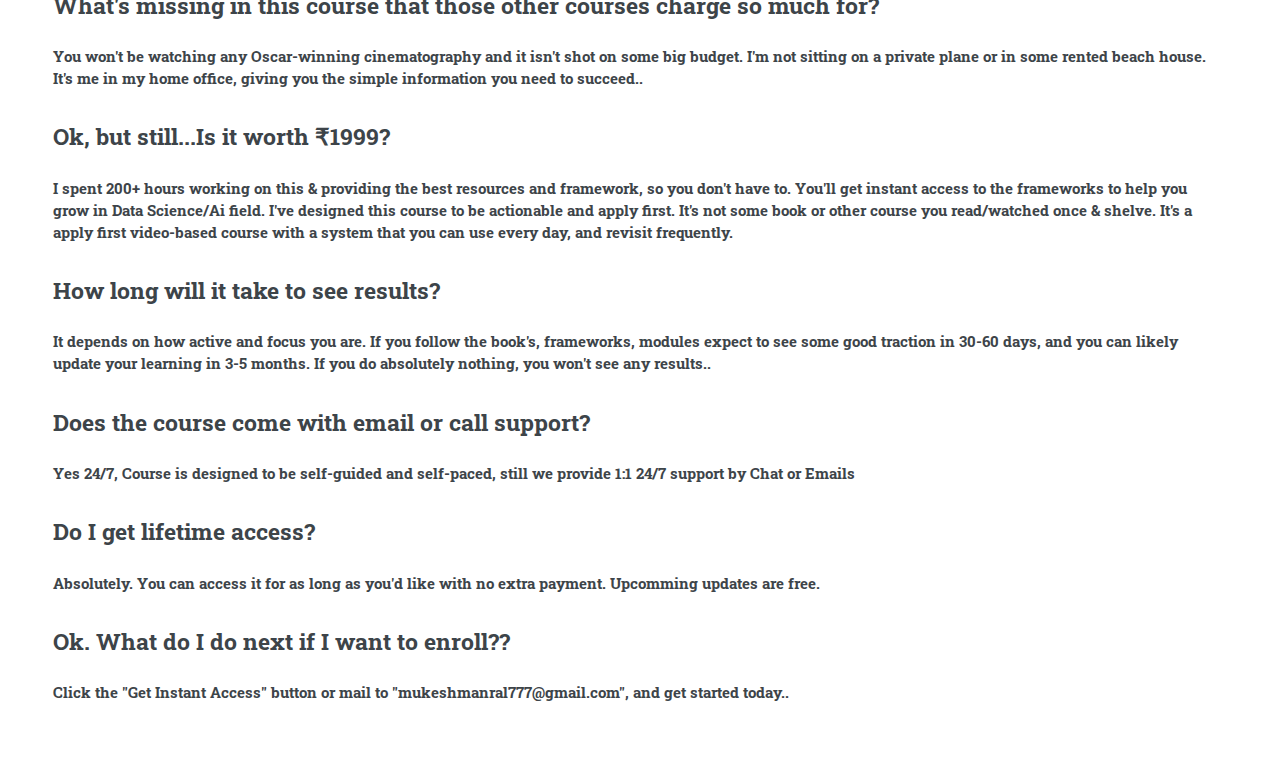
==== commit e8ef2f50: "update some more points" ====
--- a/book.html
+++ b/book.html
@@ -223,7 +223,7 @@
                         <h2>What will I learn in this course?</h2>
                       </div>
                       <div class="accordion-item-body">
-                        <p><h4>You'll learn my tried and tested industry grade Pipelines and Frameworks which will help you does not matter you are a new bee or a pro, to deliver client project in Data Analytics, Machine Learning, Computer Vision and NLP.</h4></p>
+                        <p><h4>You'll learn very basics to my tried and tested industry grade Pipelines and Frameworks which will help you does not matter you are a new bee or a pro, to deliver client project in Data Analytics, Machine Learning, Computer Vision and NLP.</h4></p>
                       </div>
                     </div>
                     
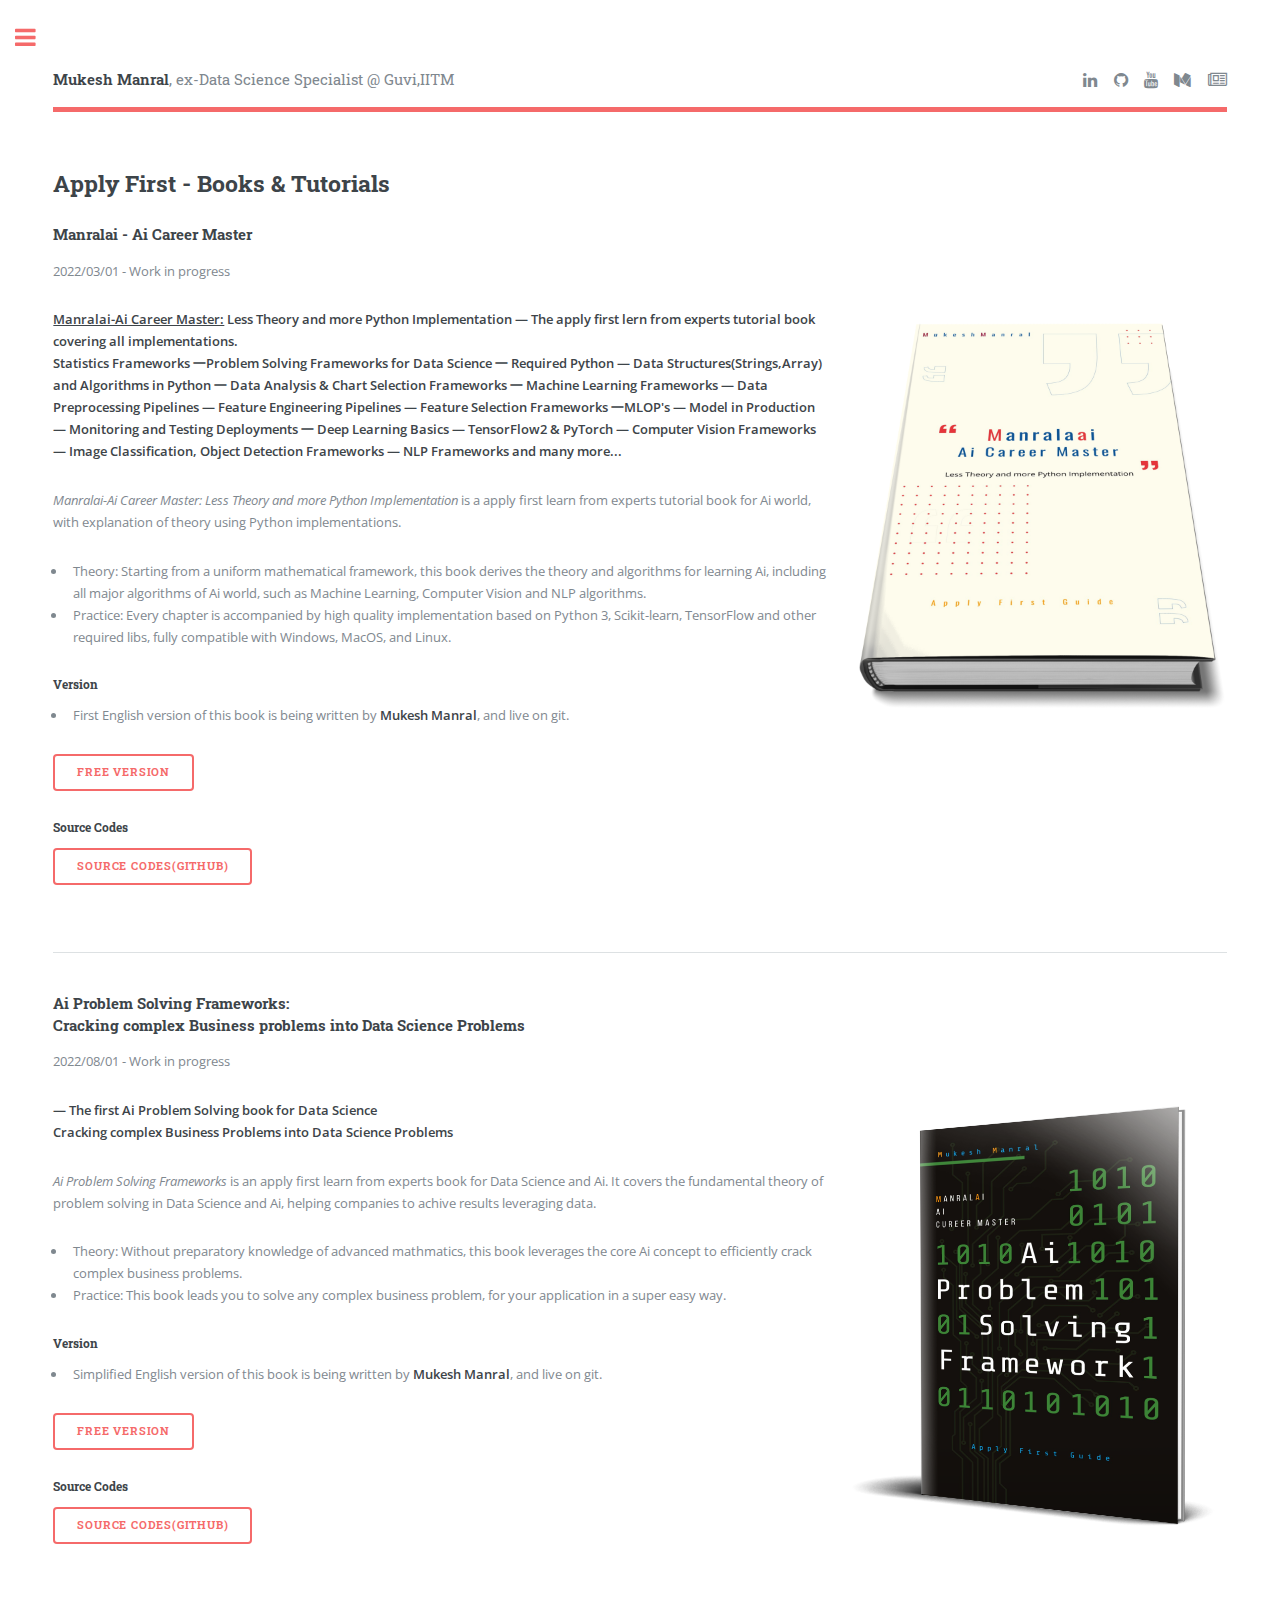
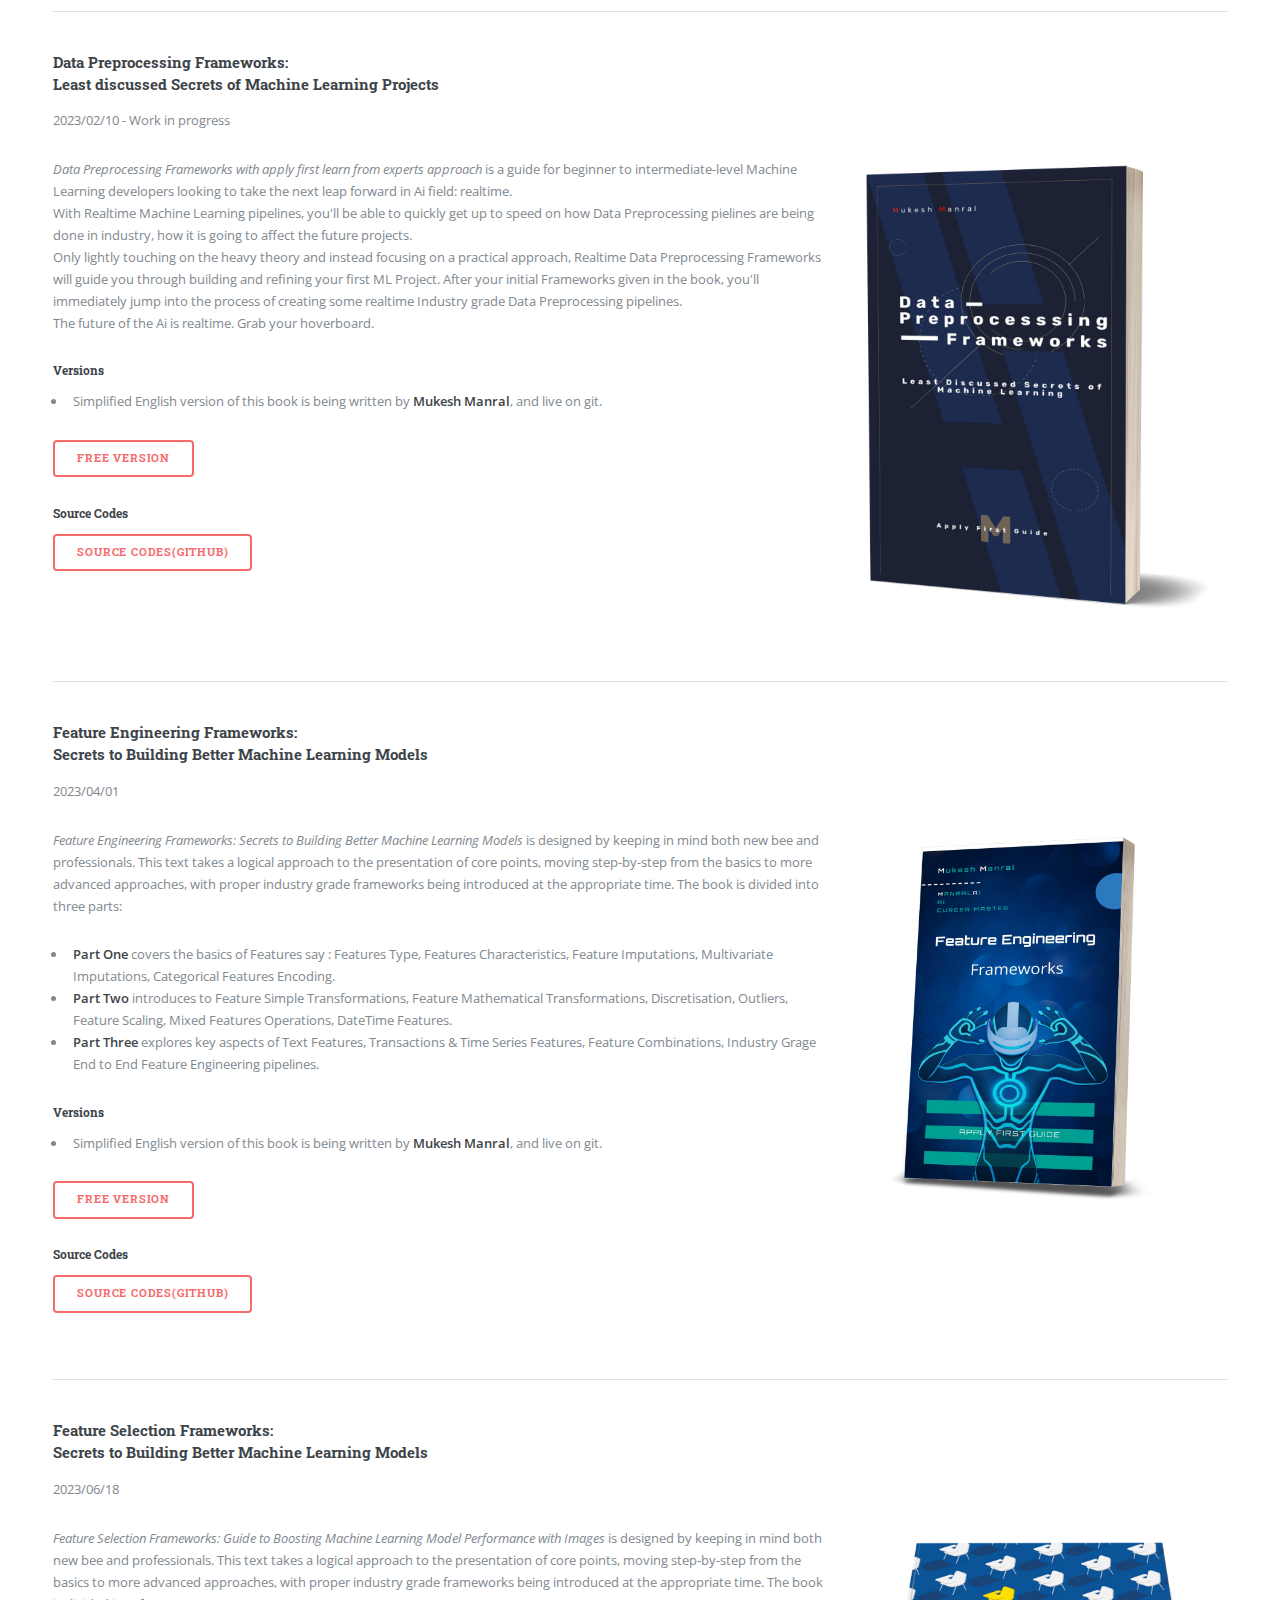
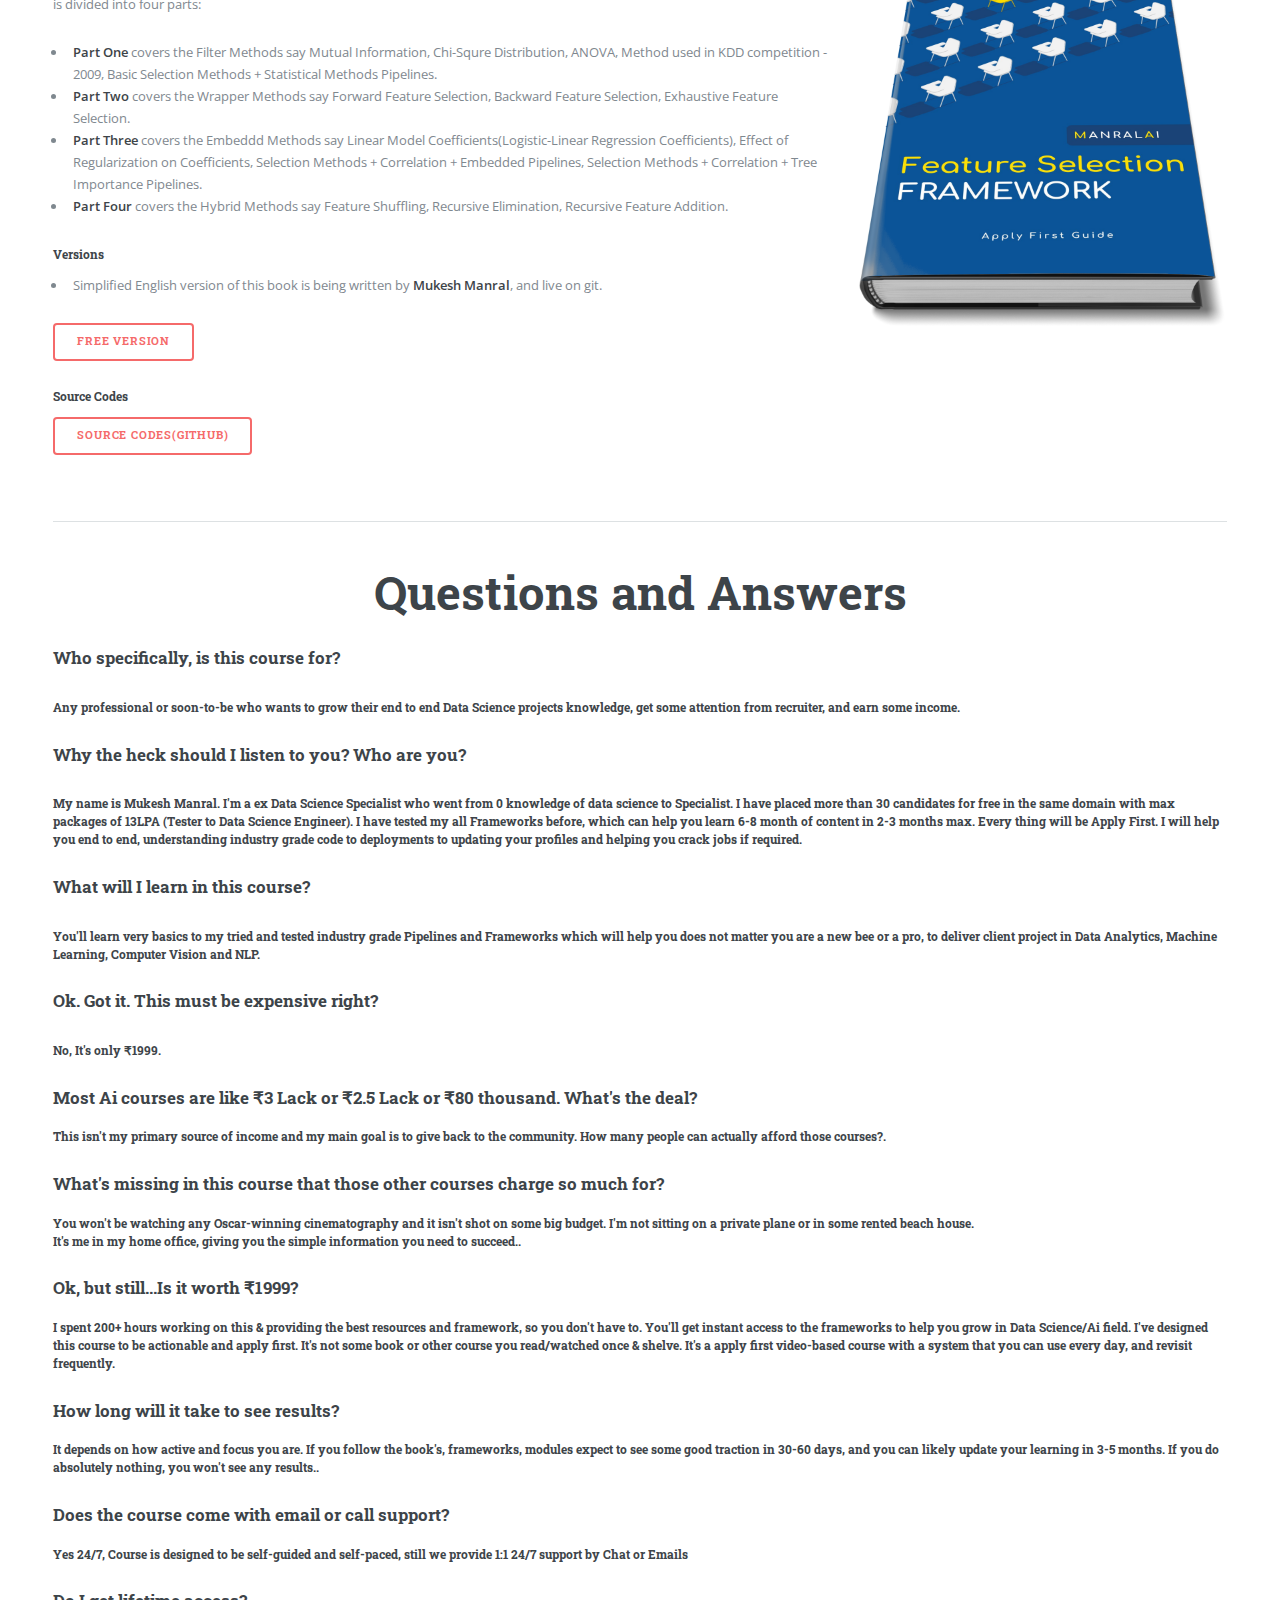
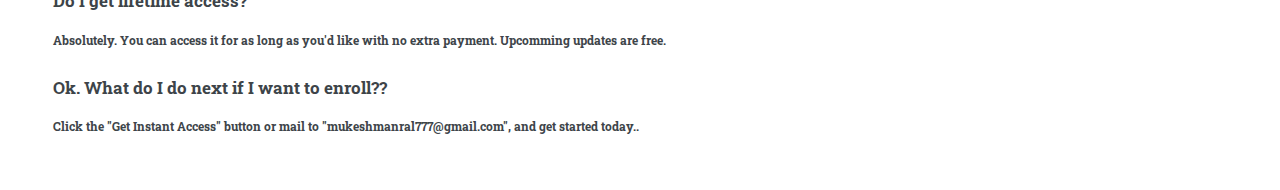
==== commit 8035d447: "updated html tags-review 1 over" ====
--- a/book.html
+++ b/book.html
@@ -35,10 +35,10 @@
               <!-- Content -->
                 <section>
                   <header class="main">
-                    <h1>Apply First - Books & Tutorials</h1>
+                    <h2>Apply First - Books & Tutorials</h2>
                   </header>
                   
-                  <h2 id="aiCarrerMaster">Manralai - Ai Career Master </h2>
+                  <h4 id="aiCarrerMaster">Manralai - Ai Career Master </h4>
                   <p>2022/03/01 - Work in progress</p>
                   <div class="row">
                     <div class="col-8 col-12-medium">
@@ -49,7 +49,7 @@
                         <li>Theory: Starting from a uniform mathematical framework, this book derives the theory and algorithms for learning Ai, including all major algorithms of Ai world, such as Machine Learning, Computer Vision and NLP algorithms.</li>
                         <li>Practice: Every chapter is accompanied by high quality implementation based on Python 3, Scikit-learn, TensorFlow and other required libs, fully compatible with Windows, MacOS, and Linux.</li>
                       </ul>
-                      <h3>Version</h3>
+                      <h5>Version</h5>
                       <ul>
                         <li>First English version of this book is being written by <strong>Mukesh Manral</strong>, and live on git.</li>
                       </ul>
@@ -57,7 +57,7 @@
                         <li><a href="https://github.com/MvMukesh/Manralai-AiCareerMaster" class="button">Free Version</a></li>
                         <!-- <li><a href="http://www.amazon.com/TO-BE-UPPDATED" class="button">Buy in Amazon</a></li> -->
                       </ul>
-                      <h3>Source Codes</h3>
+                      <h5>Source Codes</h5>
                       <ul class="actions">
                         <li><a href="https://github.com/MvMukesh/Manralai-AiCareerMaster" class="button">Source Codes(GitHub)</a></li>
                       </ul>
@@ -73,7 +73,7 @@
                   
                   <hr class="major" />
                   
-                  <h2 id="problemSolving">Ai Problem Solving Frameworks: <br/> Cracking complex Business problems into Data Science Problems</h2>
+                  <h4 id="problemSolving">Ai Problem Solving Frameworks: <br/> Cracking complex Business problems into Data Science Problems</h4>
                   <p>2022/08/01  - Work in progress</p>
                   <div class="row">
                     <div class="col-8 col-12-medium">
@@ -83,14 +83,14 @@
                         <li>Theory: Without preparatory knowledge of advanced mathmatics, this book leverages the core Ai concept to efficiently crack complex business problems.</li>
                         <li>Practice: This book leads you to solve any complex business problem, for your application in a super easy way.</li>
                       </ul>
-                      <h3>Version</h3>
+                      <h5>Version</h5>
                       <ul>
                         <li>Simplified English version of this book is being written by <strong>Mukesh Manral</strong>, and live on git.</li>
                       </ul>
                       <ul class="actions">
                         <li><a href="https://github.com/MvMukesh/ProblemSolving-FrameWork-ML" class="button">Free Version</a></li>
                       </ul>
-                      <h3>Source Codes</h3>
+                      <h5>Source Codes</h5>
                       <ul class="actions">
                         <li><a href="https://github.com/MvMukesh/ProblemSolving-FrameWork-ML" class="button">SOURCE CODES(GITHUB)</a></li>
                       </ul>
@@ -104,7 +104,7 @@
                   
                   <hr class="major" />
                   
-                  <h2 id="dataPreprocessing">Data Preprocessing Frameworks: <br/> Least discussed Secrets of Machine Learning Projects</h2>
+                  <h4 id="dataPreprocessing">Data Preprocessing Frameworks: <br/> Least discussed Secrets of Machine Learning Projects</h4>
                   <p>2023/02/10 - Work in progress</p>
                   <div class="row">
                     <div class="col-8 col-12-medium">
@@ -113,14 +113,14 @@
                         Only lightly touching on the heavy theory and instead focusing on a practical approach, Realtime Data Preprocessing Frameworks will guide you through building and refining your first ML Project. After your initial Frameworks given in the book, you'll immediately jump into the process of creating some realtime Industry grade Data Preprocessing pipelines.<br/>
                         The future of the Ai is realtime. Grab your hoverboard.
                       </p>
-                      <h3>Versions</h3>
+                      <h5>Versions</h5>
                       <ul>
                         <li>Simplified English version of this book is being written by <strong>Mukesh Manral</strong>, and live on git.</li>
                       </ul>
                       <ul class="actions">
                         <li><a href="https://github.com/MvMukesh/DataPreprocessing-Framework-ML" class="button">Free Version</a></li>
                       </ul>
-                      <h3>Source Codes</h3>
+                      <h5>Source Codes</h5>
                       <ul class="actions">
                         <li><a href="https://github.com/MvMukesh/DataPreprocessing-Framework-ML" class="button">SOURCE CODES(GITHUB)</a></li>
                       </ul>
@@ -134,7 +134,7 @@
                   
                   <hr class="major" />
                   
-                  <h2 id="featureEngineering">Feature Engineering Frameworks: <br/>Secrets to Building Better Machine Learning Models</h2>
+                  <h4 id="featureEngineering">Feature Engineering Frameworks: <br/>Secrets to Building Better Machine Learning Models</h4>
                   <p>2023/04/01</p>
                   <div class="row">
                     <div class="col-8 col-12-medium">
@@ -144,14 +144,14 @@
                         <li><strong>Part Two</strong> introduces to Feature Simple Transformations, Feature Mathematical Transformations, Discretisation, Outliers, Feature Scaling, Mixed Features Operations, DateTime Features.</li>
                         <li><strong>Part Three</strong> explores key aspects of Text Features, Transactions & Time Series Features, Feature Combinations, Industry Grage End to End Feature Engineering pipelines.</li>
                       </ul>
-                      <h3>Versions</h3>
+                      <h5>Versions</h5>
                       <ul>
                         <li>Simplified English version of this book is being written by <strong>Mukesh Manral</strong>, and live on git.</li>
                       </ul>
                       <ul class="actions">
                         <li><a href="https://github.com/MvMukesh/FeatureEngineering-Framework-ML" class="button">Free Version</a></li>
                       </ul>
-                      <h3>Source Codes</h3>
+                      <h5>Source Codes</h5>
                       <ul class="actions">
                         <li><a href="https://github.com/MvMukesh/FeatureEngineering-Framework-ML" class="button">Source Codes(GitHub)</a></li>
                       </ul>
@@ -165,7 +165,7 @@
                   
                   <hr class="major" />
                   
-                  <h2 id="featureSelection">Feature Selection Frameworks: <br/>Secrets to Building Better Machine Learning Models</h2>
+                  <h4 id="featureSelection">Feature Selection Frameworks: <br/>Secrets to Building Better Machine Learning Models</h4>
                   <p>2023/06/18</p>
                   <div class="row">
                     <div class="col-8 col-12-medium">
@@ -176,14 +176,14 @@
                         <li><strong>Part Three</strong> covers the Embeddd Methods say Linear Model Coefficients(Logistic-Linear Regression Coefficients), Effect of Regularization on Coefficients, Selection Methods + Correlation + Embedded Pipelines, Selection Methods + Correlation + Tree Importance Pipelines.</li>
                         <li><strong>Part Four</strong> covers the Hybrid Methods say Feature Shuffling, Recursive Elimination, Recursive Feature Addition.</li>
                       </ul>
-                      <h3>Versions</h3>
+                      <h5>Versions</h5>
                       <ul>
                         <li>Simplified English version of this book is being written by <strong>Mukesh Manral</strong>, and live on git.</li>
                       </ul>
                       <ul class="actions">
                         <li><a href="https://github.com/MvMukesh/FeatureSelection-Framework-ML" class="button">Free Version</a></li>
                       </ul>
-                      <h3>Source Codes</h3>
+                      <h5>Source Codes</h5>
                       <ul class="actions">
                         <li><a href="https://github.com/MvMukesh/FeatureSelection-Framework-ML" class="button">Source Codes(GitHub)</a></li>
                       </ul>
@@ -202,101 +202,101 @@
                   <div class="accordion">
                     <div class="accordion-item">
                       <div class="accordion-item-header">
-                        <h2>Who specifically, is this course for?</h2>
-                      </div>
-                      <div class="accordion-item-body">
-                        <p><h4>Any professional or soon-to-be who wants to grow their end to end Data Science projects knowledge, get some attention from recruiter, and earn some income.</h4></p>
-                      </div>
-                    </div>
-                  
-                    <div class="accordion-item">
-                      <div class="accordion-item-header">
-                        <h2>Why the heck should I listen to you? Who are you?</h2>
-                      </div>
-                      <div class="accordion-item-body">
-                        <p><h4>My name is Mukesh Manral. I'm a ex Data Science Specialist who went from 0 knowledge of data science to Specialist. I have placed more than 30 candidates for free in the same domain with max packages of 13LPA (Tester to Data Science Engineer). I have tested my all Frameworks before, which can help you learn 6-8 month of content in 2-3 months max. Every thing will be Apply First. I will help you end to end, understanding industry grade code to deployments to updating your profiles and helping you crack jobs if required.</h4></p>
-                      </div>
-                    </div>
-                  
-                    <div class="accordion-item">
-                      <div class="accordion-item-header">
-                        <h2>What will I learn in this course?</h2>
-                      </div>
-                      <div class="accordion-item-body">
-                        <p><h4>You'll learn very basics to my tried and tested industry grade Pipelines and Frameworks which will help you does not matter you are a new bee or a pro, to deliver client project in Data Analytics, Machine Learning, Computer Vision and NLP.</h4></p>
+                        <h3>Who specifically, is this course for?</h3>
+                      </div>
+                      <div class="accordion-item-body">
+                        <p><h5>Any professional or soon-to-be who wants to grow their end to end Data Science projects knowledge, get some attention from recruiter, and earn some income.</h5></p>
+                      </div>
+                    </div>
+                  
+                    <div class="accordion-item">
+                      <div class="accordion-item-header">
+                        <h3>Why the heck should I listen to you? Who are you?</h3>
+                      </div>
+                      <div class="accordion-item-body">
+                        <p><h5>My name is Mukesh Manral. I'm a ex Data Science Specialist who went from 0 knowledge of data science to Specialist. I have placed more than 30 candidates for free in the same domain with max packages of 13LPA (Tester to Data Science Engineer). I have tested my all Frameworks before, which can help you learn 6-8 month of content in 2-3 months max. Every thing will be Apply First. I will help you end to end, understanding industry grade code to deployments to updating your profiles and helping you crack jobs if required.</h5></p>
+                      </div>
+                    </div>
+                  
+                    <div class="accordion-item">
+                      <div class="accordion-item-header">
+                        <h3>What will I learn in this course?</h3>
+                      </div>
+                      <div class="accordion-item-body">
+                        <p><h5>You'll learn very basics to my tried and tested industry grade Pipelines and Frameworks which will help you does not matter you are a new bee or a pro, to deliver client project in Data Analytics, Machine Learning, Computer Vision and NLP.</h5></p>
                       </div>
                     </div>
                     
                     <div class="accordion-item">
                       <div class="accordion-item-header">
-                        <h2>Ok. Got it. This must be expensive right?</h2>
-                      </div>
-                      <div class="accordion-item-body">
-                        <p><h4>No, It's only ₹1999.</h4></p>
-                      </div>
-                    </div>
-
-                    <div class="accordion-item">
-                      <div class="accordion-item-header">
-                        <h2>Most Ai courses are like ₹3 Lack or ₹2.5 Lack or ₹80 thousand. What's the deal?</h2>
-                      </div>
-                      <div class="accordion-item-body">
-                        <h4><p>This isn't my primary source of income and my main goal is to give back to the community. How many people can actually afford those courses?.</h4></p>
-                      </div>
-                    </div>
-
-                    <div class="accordion-item">
-                      <div class="accordion-item-header">
-                        <h2>What's missing in this course that those other courses charge so much for?</h2>
-                      </div>
-                      <div class="accordion-item-body">
-                        <h4><p>You won't be watching any Oscar-winning cinematography and it isn't shot on some big budget. I'm not sitting on a private plane or in some rented beach house.<br>
-                          It's me in my home office, giving you the simple information you need to succeed..</h4></p>
-                      </div>
-                    </div>
-
-                    <div class="accordion-item">
-                      <div class="accordion-item-header">
-                        <h2>Ok, but still...Is it worth ₹1999?</h2>
-                      </div>
-                      <div class="accordion-item-body">
-                        <h4><p>I spent 200+ hours working on this & providing the best resources and framework, so you don't have to. You'll get instant access to the frameworks to help you grow in Data Science/Ai field. I've designed this course to be actionable and apply first. It's not some book or other course you read/watched once & shelve. It's a apply first video-based course with a system that you can use every day, and revisit frequently.</h4></p>
-                      </div>
-                    </div>
-
-                    <div class="accordion-item">
-                      <div class="accordion-item-header">
-                        <h2>How long will it take to see results?</h2>
-                      </div>
-                      <div class="accordion-item-body">
-                        <h4><p>It depends on how active and focus you are. If you follow the book's, frameworks, modules expect to see some good traction in 30-60 days, and you can likely update your learning in 3-5 months. If you do absolutely nothing, you won't see any results..</h4></p>
-                      </div>
-                    </div>
-
-                    <div class="accordion-item">
-                      <div class="accordion-item-header">
-                        <h2>Does the course come with email or call support?</h2>
-                      </div>
-                      <div class="accordion-item-body">
-                        <h4><p>Yes 24/7, Course is designed to be self-guided and self-paced, still we provide 1:1 24/7 support by Chat or Emails</h4></p>
-                      </div>
-                    </div>
-
-                    <div class="accordion-item">
-                      <div class="accordion-item-header">
-                        <h2>Do I get lifetime access?</h2>
-                      </div>
-                      <div class="accordion-item-body">
-                        <h4><p>Absolutely. You can access it for as long as you'd like with no extra payment. Upcomming updates are free.</h4></p>
-                      </div>
-                    </div>
-
-                    <div class="accordion-item">
-                      <div class="accordion-item-header">
-                        <h2>Ok. What do I do next if I want to enroll??</h2>
-                      </div>
-                      <div class="accordion-item-body">
-                        <h4><p>Click the "Get Instant Access" button or mail to "mukeshmanral777@gmail.com", and get started today..</h4></p>
+                        <h3>Ok. Got it. This must be expensive right?</h3>
+                      </div>
+                      <div class="accordion-item-body">
+                        <p><h5>No, It's only ₹1999.</h5></p>
+                      </div>
+                    </div>
+
+                    <div class="accordion-item">
+                      <div class="accordion-item-header">
+                        <h3>Most Ai courses are like ₹3 Lack or ₹2.5 Lack or ₹80 thousand. What's the deal?</h3>
+                      </div>
+                      <div class="accordion-item-body">
+                        <h5><p>This isn't my primary source of income and my main goal is to give back to the community. How many people can actually afford those courses?.</h5></p>
+                      </div>
+                    </div>
+
+                    <div class="accordion-item">
+                      <div class="accordion-item-header">
+                        <h3>What's missing in this course that those other courses charge so much for?</h3>
+                      </div>
+                      <div class="accordion-item-body">
+                        <h5><p>You won't be watching any Oscar-winning cinematography and it isn't shot on some big budget. I'm not sitting on a private plane or in some rented beach house.<br>
+                          It's me in my home office, giving you the simple information you need to succeed..</h5></p>
+                      </div>
+                    </div>
+
+                    <div class="accordion-item">
+                      <div class="accordion-item-header">
+                        <h3>Ok, but still...Is it worth ₹1999?</h3>
+                      </div>
+                      <div class="accordion-item-body">
+                        <h5><p>I spent 200+ hours working on this & providing the best resources and framework, so you don't have to. You'll get instant access to the frameworks to help you grow in Data Science/Ai field. I've designed this course to be actionable and apply first. It's not some book or other course you read/watched once & shelve. It's a apply first video-based course with a system that you can use every day, and revisit frequently.</h5></p>
+                      </div>
+                    </div>
+
+                    <div class="accordion-item">
+                      <div class="accordion-item-header">
+                        <h3>How long will it take to see results?</h3>
+                      </div>
+                      <div class="accordion-item-body">
+                        <h5><p>It depends on how active and focus you are. If you follow the book's, frameworks, modules expect to see some good traction in 30-60 days, and you can likely update your learning in 3-5 months. If you do absolutely nothing, you won't see any results..</h5></p>
+                      </div>
+                    </div>
+
+                    <div class="accordion-item">
+                      <div class="accordion-item-header">
+                        <h3>Does the course come with email or call support?</h3>
+                      </div>
+                      <div class="accordion-item-body">
+                        <h5><p>Yes 24/7, Course is designed to be self-guided and self-paced, still we provide 1:1 24/7 support by Chat or Emails</h5></p>
+                      </div>
+                    </div>
+
+                    <div class="accordion-item">
+                      <div class="accordion-item-header">
+                        <h3>Do I get lifetime access?</h3>
+                      </div>
+                      <div class="accordion-item-body">
+                        <h5><p>Absolutely. You can access it for as long as you'd like with no extra payment. Upcomming updates are free.</h5></p>
+                      </div>
+                    </div>
+
+                    <div class="accordion-item">
+                      <div class="accordion-item-header">
+                        <h3>Ok. What do I do next if I want to enroll??</h3>
+                      </div>
+                      <div class="accordion-item-body">
+                        <h5><p>Click the "Get Instant Access" button or mail to "mukeshmanral777@gmail.com", and get started today..</h5></p>
                       </div>
                     </div>
                   </div>                  
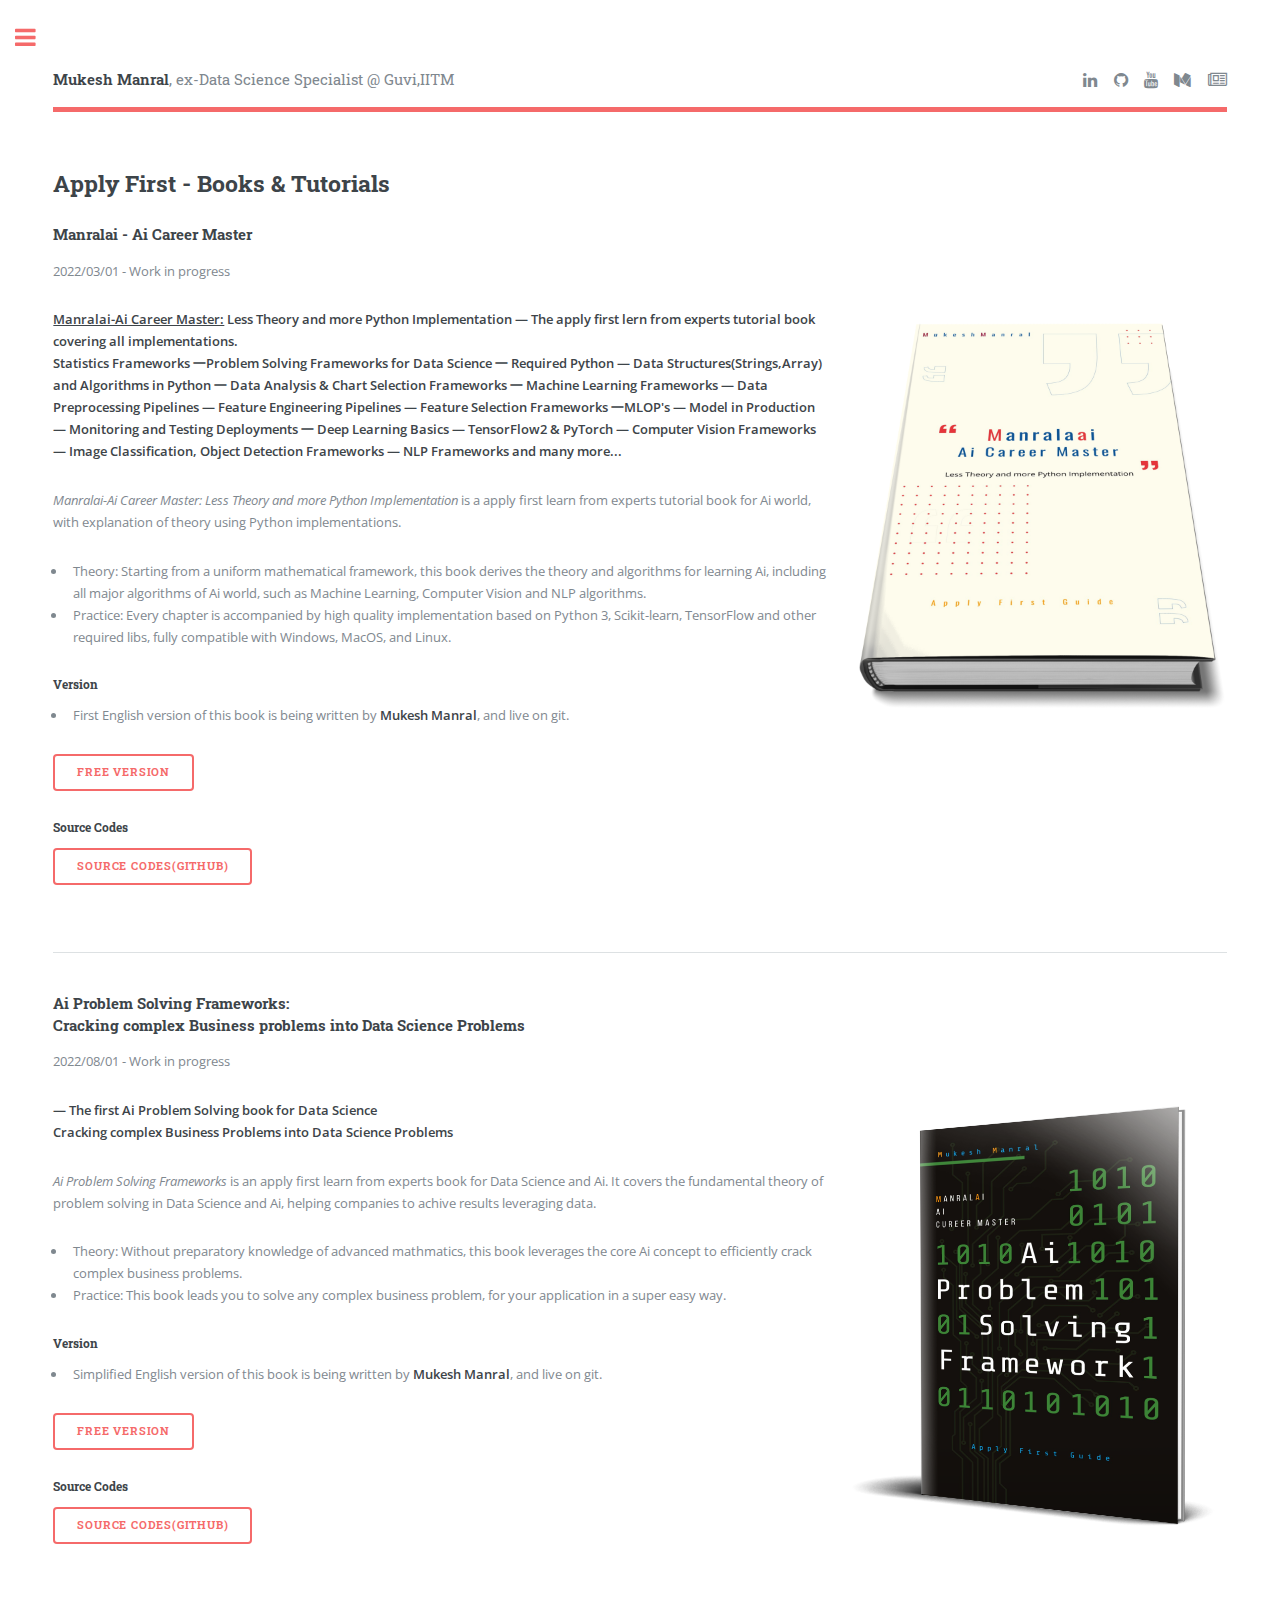
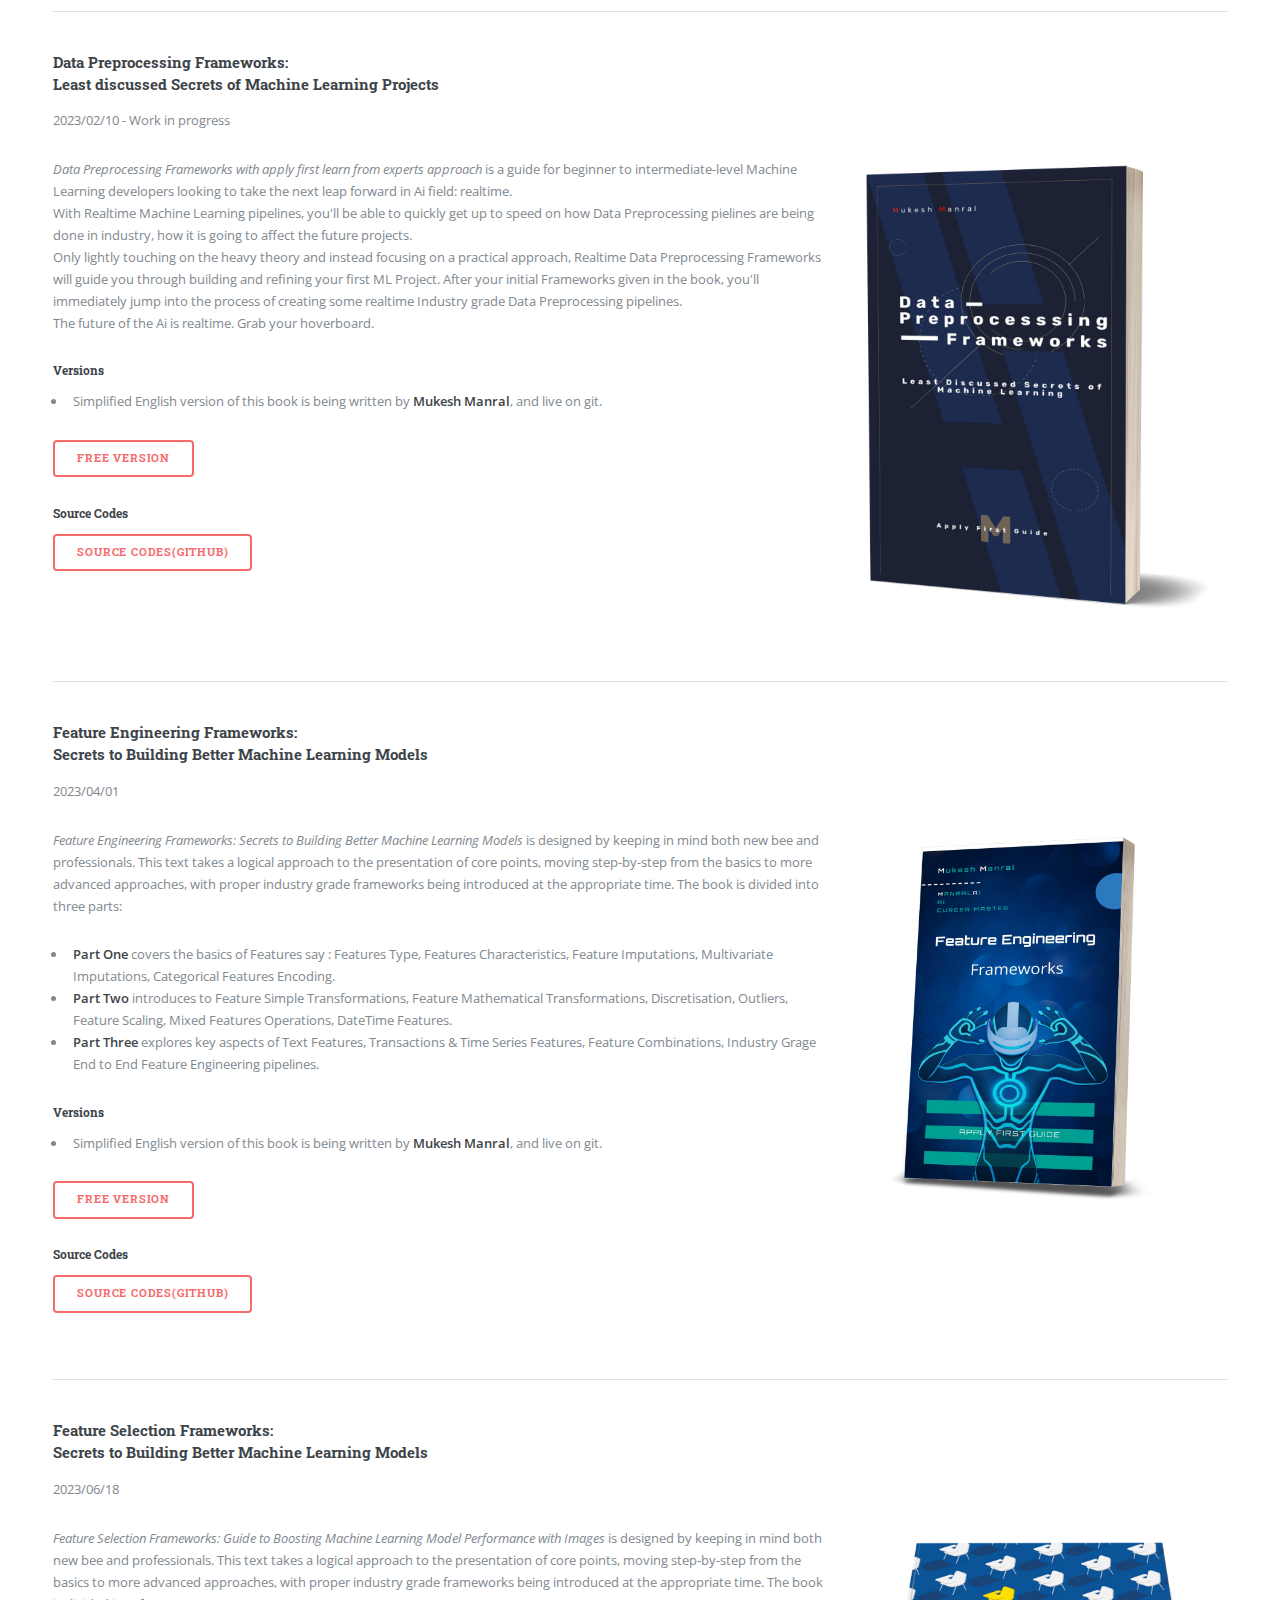
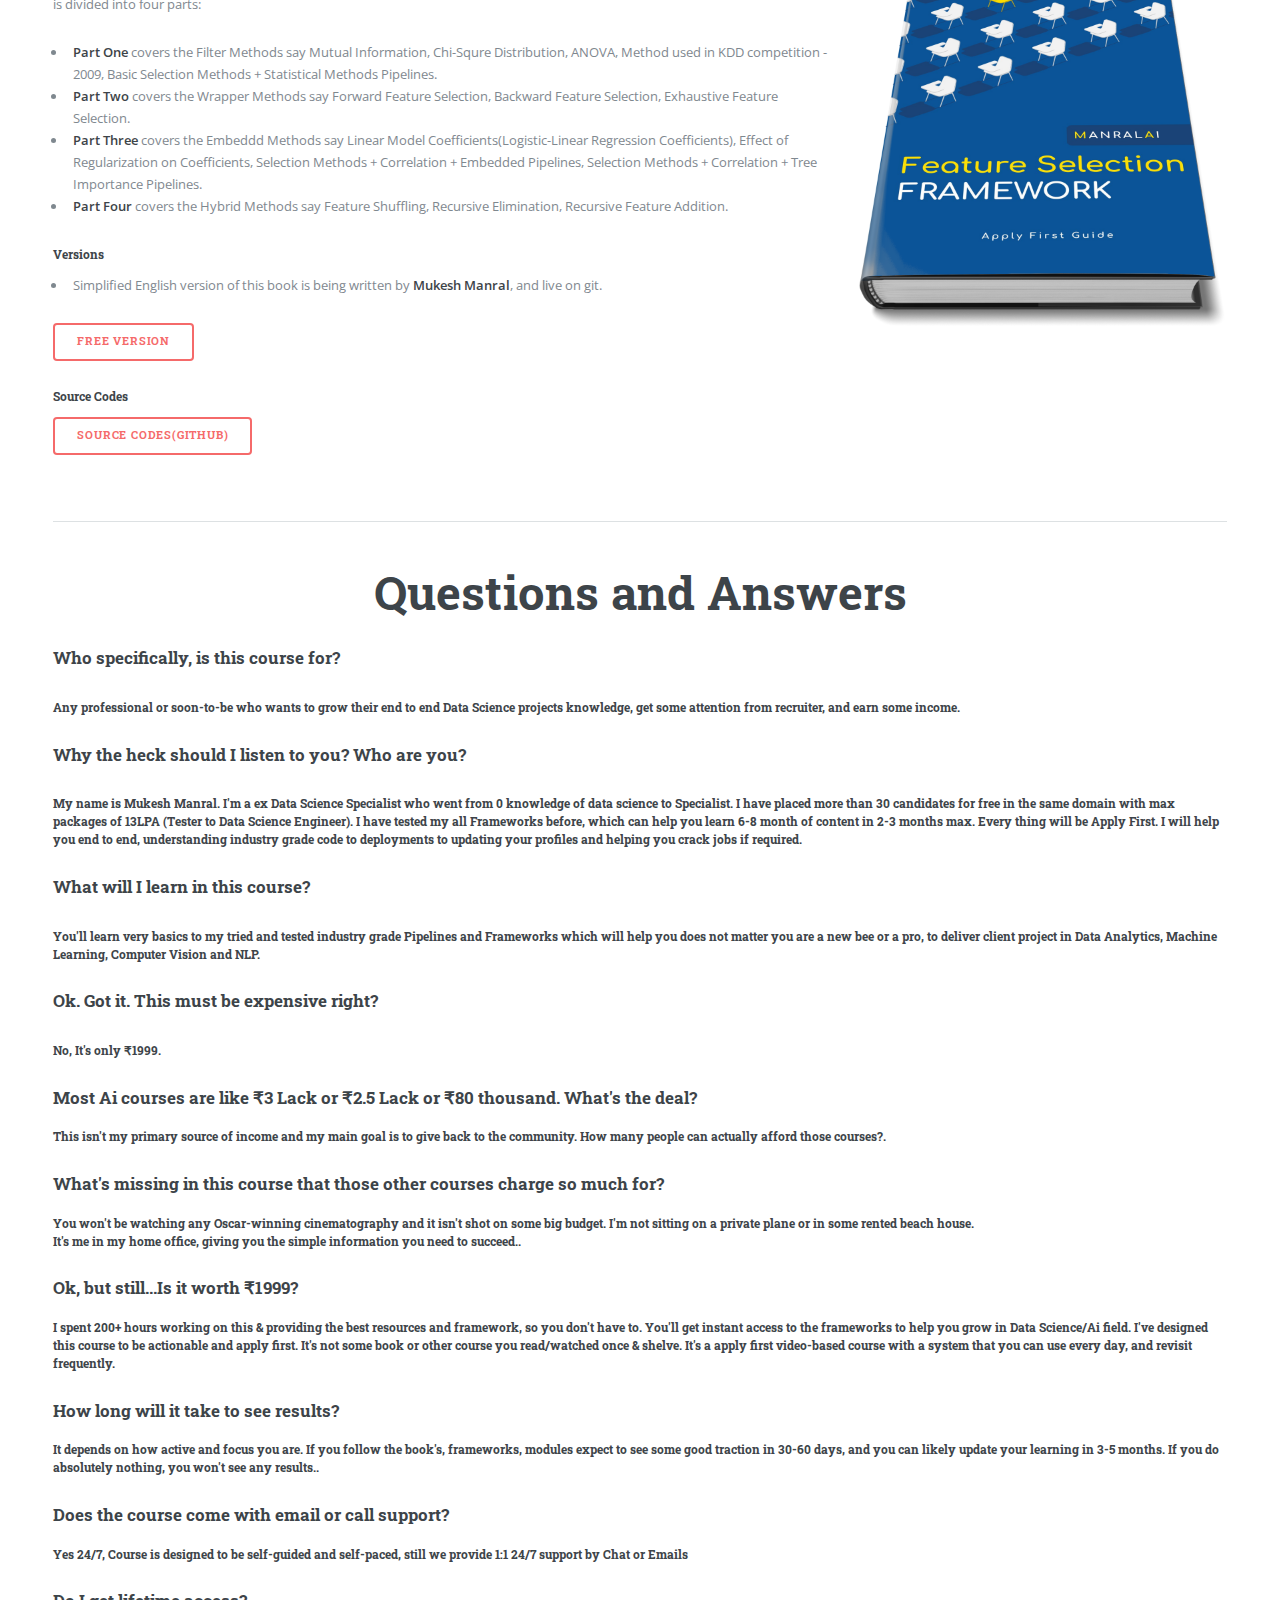
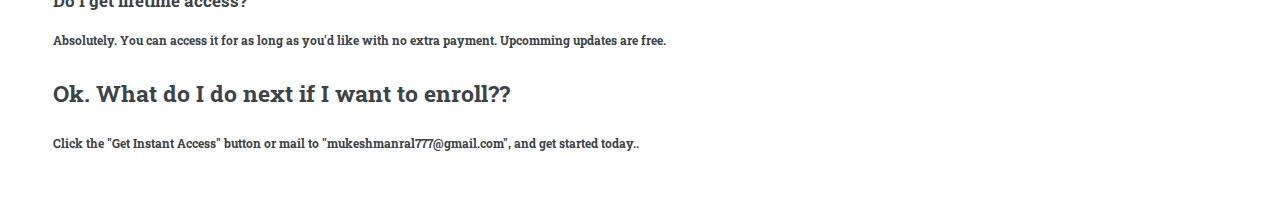
==== commit 5ad5135e: "hmm" ====
--- a/book.html
+++ b/book.html
@@ -293,7 +293,7 @@
 
                     <div class="accordion-item">
                       <div class="accordion-item-header">
-                        <h3>Ok. What do I do next if I want to enroll??</h3>
+                        <h2>Ok. What do I do next if I want to enroll??</h2>
                       </div>
                       <div class="accordion-item-body">
                         <h5><p>Click the "Get Instant Access" button or mail to "mukeshmanral777@gmail.com", and get started today..</h5></p>
